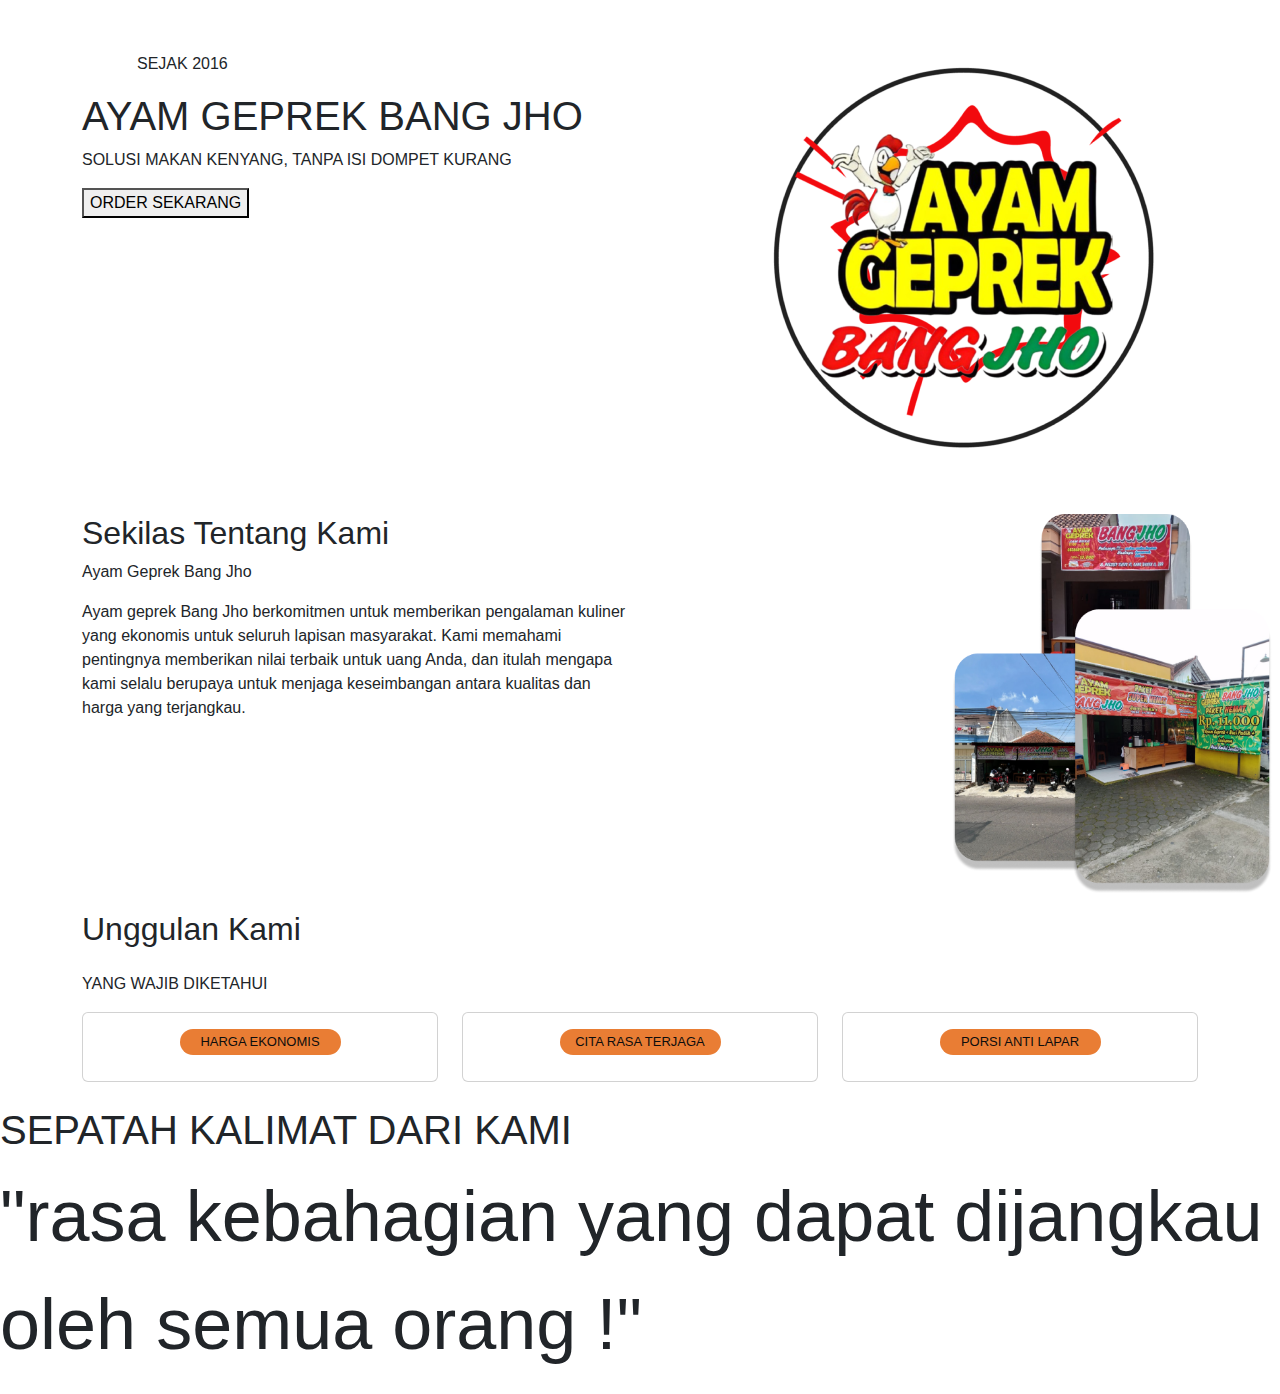
==== index.html @ 4001f9da "update index.html" ====
<!DOCTYPE html>
<html lang="en">

<head>
    <meta charset="UTF-8">
    <meta name="viewport" content="width=device-width, initial-scale=1.0">
    <link rel="stylesheet" href="https://cdn.jsdelivr.net/npm/bootstrap@5.3.3/dist/css/bootstrap.min.css">
    <link rel="stylesheet" href="styles.css">
    <title>Geprek Bang Jho</title>
</head>

<body>
    <nav>

    </nav>
    <section id="beranda">
        <div class="container container-beranda mt-5">
            <div class="row">
                <div id="txt" class="col-md-6 mb-4">
                    <p class="p1-beranda mt-1">SEJAK 2016</p>
                    <h1 class="h1-beranda">AYAM GEPREK BANG JHO</h1>
                    <p class="p2-beranda">SOLUSI MAKAN KENYANG, TANPA ISI DOMPET KURANG</p>
                    <button class="btnB">ORDER SEKARANG</button>
                </div>
                <div id="imgl" class="col-md-6 d-flex justify-content-end align-items-center">
                    <img class="logo-beranda img-fluid" src="assets/Logo.png" alt="logo">
                </div>

            </div>
        </div>
    </section>



    <section id="tentang">
        <div class="container container-tentang mt-5">
            <div class="row">
                <div class="col-md-6">
                    <div class="deskripsiT">
                        <h2 class="h2-tentang">Sekilas Tentang Kami</h2>
                        <p class="p1-tentang">Ayam Geprek Bang Jho</p>
                        <p class="p2-tentang">Ayam geprek Bang Jho berkomitmen untuk memberikan pengalaman kuliner yang
                            ekonomis untuk seluruh lapisan masyarakat.
                            Kami memahami pentingnya memberikan nilai terbaik untuk uang Anda, dan itulah mengapa kami
                            selalu berupaya untuk menjaga keseimbangan antara kualitas
                            dan harga yang terjangkau.
                        </p>
                    </div>
                </div>
                <div class="col-md-6">
                    <img class="img-tentang img-fluid" src="assets/sekilas.png" alt="sekilas foto">
                </div>
            </div>

        </div>
    </section>

    <section id="unggulanKami">
        <div class="container container-unggulan mt-3">
            <h2 class="mb-4 h2-unggulan">Unggulan Kami</h2>
            <p class="p1-unggulan">YANG WAJIB DIKETAHUI</p>
            <div class="card-unggulan1 row">
                <div class="col-md-4 mb-4">
                    <div class="card card-unggulan2">
                        <div class="card-body card-bodyU">
                            <h5 class="card-title card-titleU">HARGA EKONOMIS</h5>
                        </div>
                    </div>
                </div>
                <div class="col-md-4 mb-4">
                    <div class="card card-unggulan2">
                        <div class="card-body card-bodyU">
                            <h5 class="card-title card-titleU">CITA RASA TERJAGA</h5>
                        </div>
                    </div>
                </div>
                <div class="col-md-4 mb-4">
                    <div class="card card-unggulan2">
                        <div class="card-body card-bodyU">
                            <h5 class="card-title card-titleU">PORSI ANTI LAPAR</h5>
                        </div>
                    </div>
                </div>
            </div>
        </div>
    </section>
    <section id="katakata">
        <div class="isi-kata">
            <h1 class="h1-katakata">SEPATAH KALIMAT DARI KAMI</h1>
            <p class="p1-katakata">"rasa kebahagian yang dapat dijangkau oleh semua orang !"</p>
        </div>
    </section>


    <script src="https://code.jquery.com/jquery-3.7.0.min.js"></script>
    <script src="script.js"></script>
</body>

</html>
---- styles.css ----
body {
  font-family: Arial, sans-serif;
  margin: 4;
  padding: 4;
}

.container-outlet1 {
  max-width: 800px;
  margin: 0 auto;
  padding: 20px;
}

.container .grid-container {
  display : grid;
  width: 100%;
  justify-content: center;
  column-gap: 20rem;
  grid-template-columns: repeat(2, minmax(0,1fr));
  margin-left: -8rem;
}


.container .outlet {
  display : grid;
   grid-template-columns: repeat(2, minmax(0, 1fr));
  }

.outlet {
  margin-bottom: 20px;
  border: 1px solid #0c0c0c;
  border-radius: 15px;
  padding: 20px;
  margin-right: 30px; /* Add this line */
  text-align: center;
  width: 500px; /* lebar kartu */
  height: 400px; /* tinggi kartu */
  background-color: aliceblue;
  
}

.outlet-info {
  flex: 1;
}

.h1-outlet{
  text-align: center;
  color: #070707; /* Warna teks judul */
}

.h5-outlet{
  text-align: center;
  color: #f5e9dd; /* Warna teks subtitle */
  margin-bottom: 10px; /* Jarak antara subtitle */
}

.h6-outlet{
  text-align: center;
  color: #070707; /* Warna teks deskripsi */
}

.outlet-info h2 {
  margin-top: 0;
}

.outlet-info p {
  margin-bottom: 10px;
}

.p-outlet{
  color: black;
  text-align: center;
  margin-top: 25px;
}

.img-outlet{
  width: 450px;
  height: 200px;
}


.outlet-info a {
  display: block;
  text-decoration: none;
  color: blue;
}

.outlet-info a:hover {
  text-decoration: underline;
}

.outlet-image {
  flex: 1;
  margin-left: 20px;
}

.outlet-image img {
  width: 100%;
  height: 100%;
}


.container-order1{
  max-width: 800px;
  margin: 0 auto;
  padding: 22px;
  margin-top: 50px;
}

.container .grid-containerorder {
  display: grid;
  width: 100%;
  justify-content: center;
  column-gap: 25rem; /* Mengatur jarak antar card */
  grid-template-columns: repeat(2, minmax(0, 1fr));
  margin-left: 2rem;
}



.container .order {
  display : grid;
   grid-template-columns: repeat(2, minmax(0, 1fr));
  }  
  

.order {
  margin-bottom: 20px;
  border: 1px solid #0c0c0c;
  border-radius: 15px;
  padding: 20px;
  margin-right: 30px; /* Add this line */
  text-align: center;
  width: 300px; /* lebar kartu */
  height: 300px; /* tinggi kartu */
  background-color: #F8C99A;
  
}

.order-info {
  flex: 1;
}

.order-info img{
  margin-bottom: -15px;
}

.img-order{
  width: 250px;
  height: 150px;
  z-index: 10;
  border-radius: 20px;
}

.order-p {
  margin-bottom: 15px;
  color: black;
  text-align: center;
  margin-top: 17px;
}

.order-info a:hover {
  text-decoration: underline;
}

.order-image {
  flex: 1;
  margin-left: 20px;
}

.order-image img {
  width: 100%;
  height: 100%;
}

.h1-order{
  border-radius: 20px;
  text-align: center;
  color: white; /* Warna teks judul */
  background-color: rgba(228, 68, 10, 0.932);
  padding: 10px 13px;
  margin-bottom: 100px; /* Menambahkan jarak bawah */ 
  width: 50%;
  margin-inline: auto;
 
}

.card-title{
  border-radius: 20px;
  text-align: center;
  color: #0e0d0d; /* Warna teks subtitle */
  margin-bottom: 10px; /* Jarak antara subtitle */
  padding: 5px; /* Menambahkan padding */
  background-color:#E97D34; /* Memberikan warna latar belakang */
  position: relative;
  font-size: small;
  width: 50%;
  margin-inline: auto;
  
  
}

.section-outlet{
  background-color: rgba(228, 68, 10, 0.932);
}

.section-order{
  background-color: #F4F0E6;
}
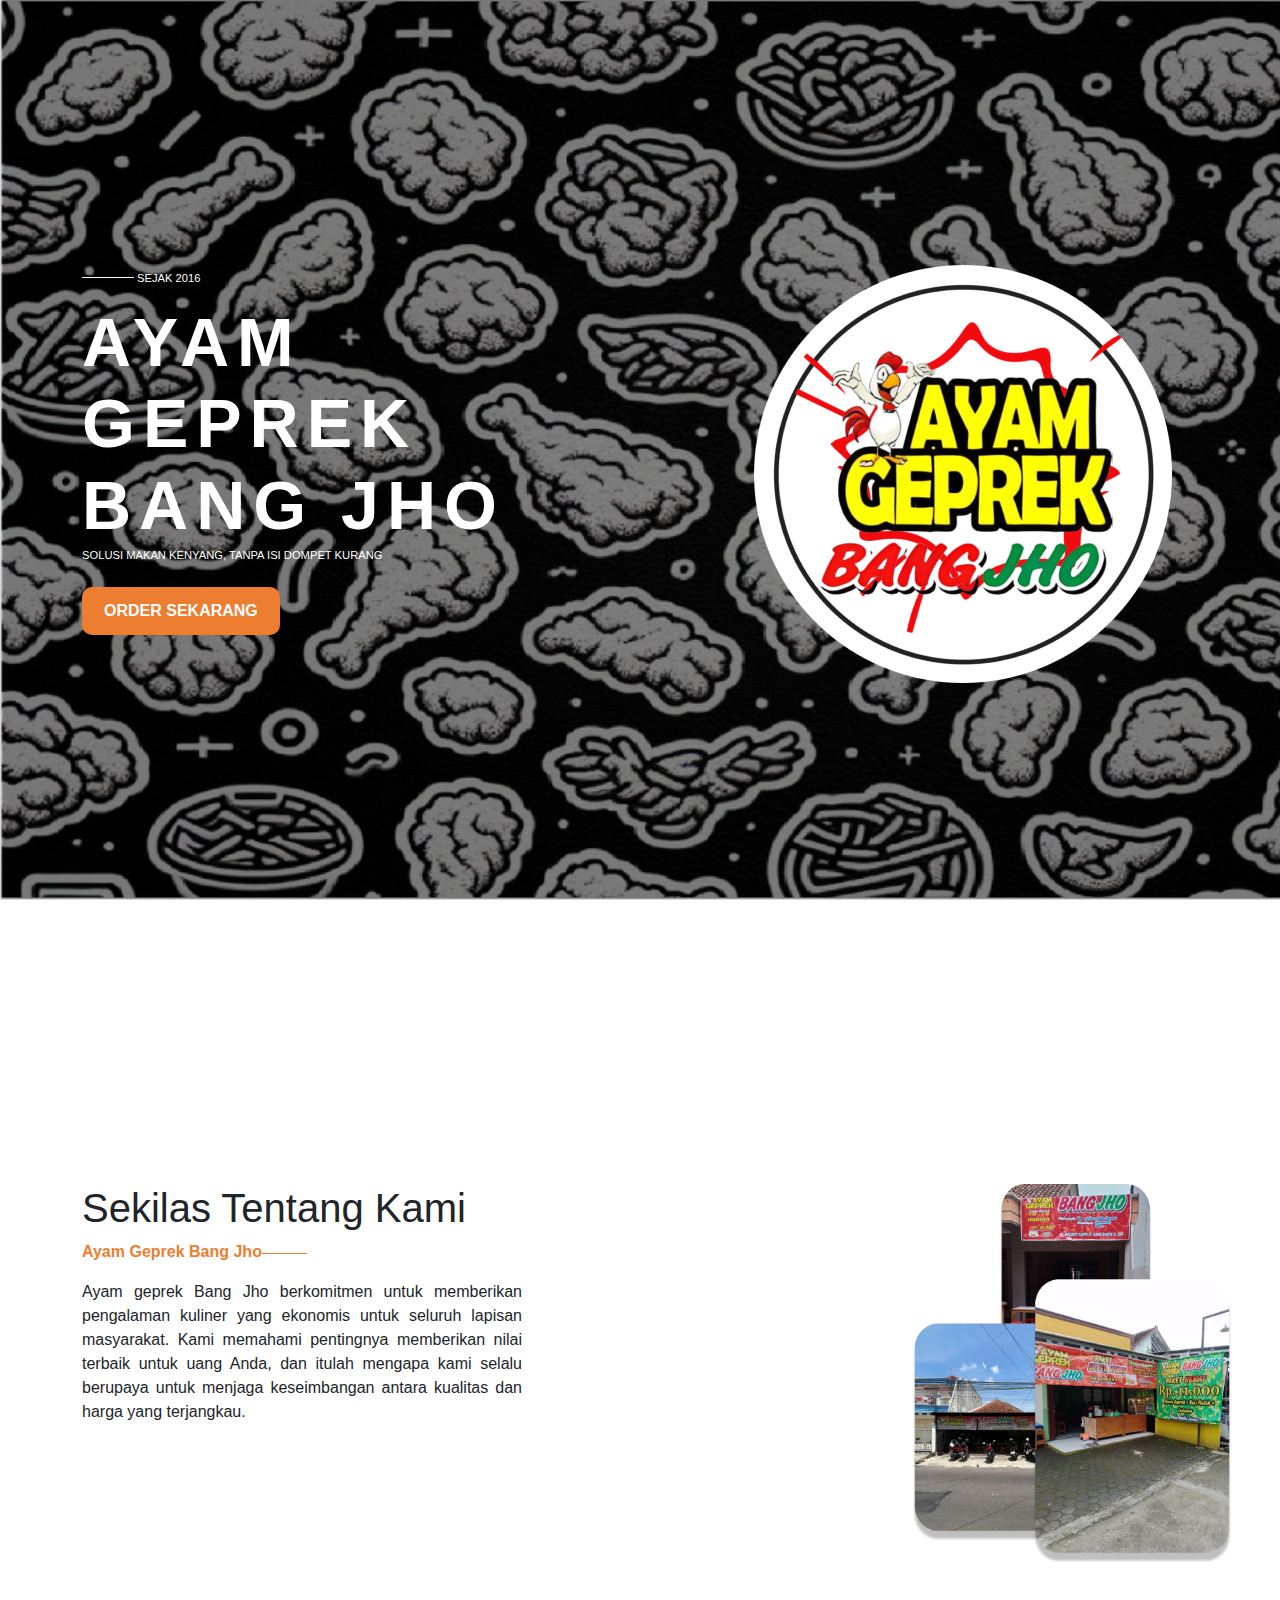
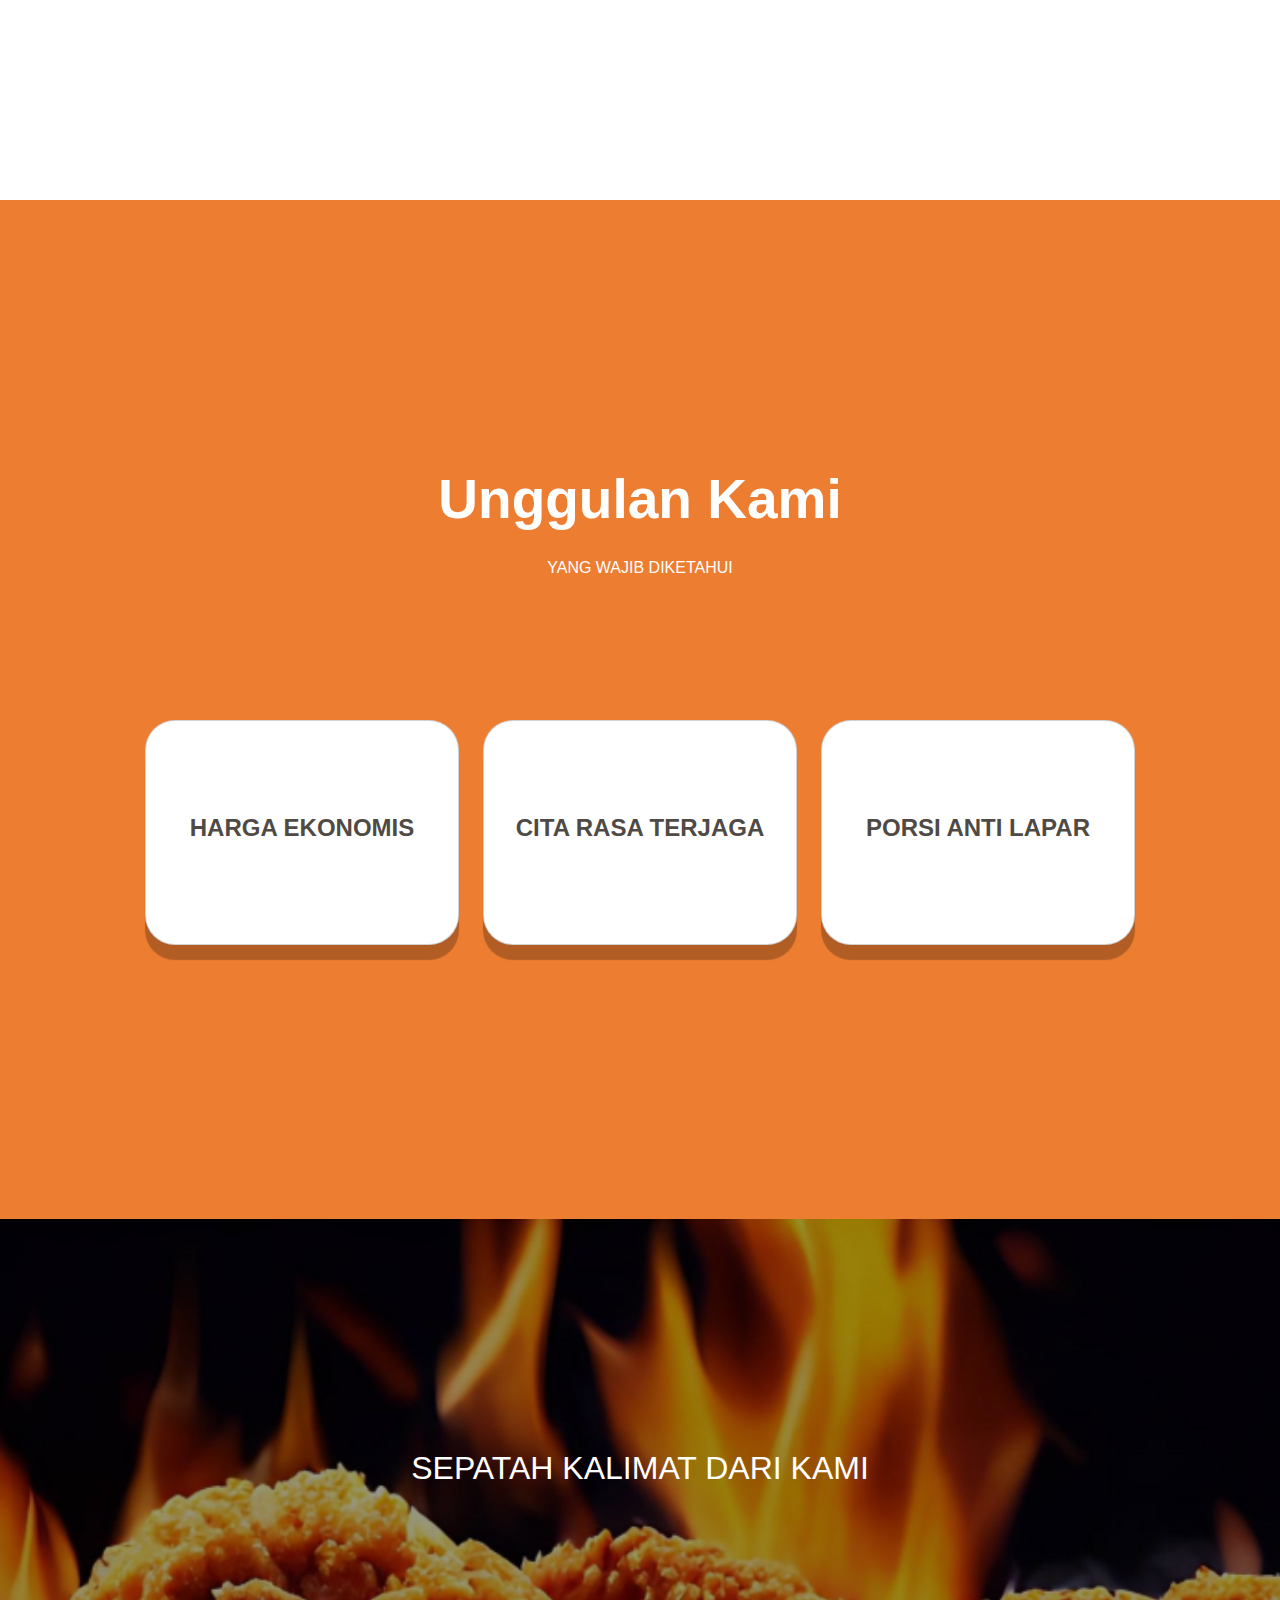
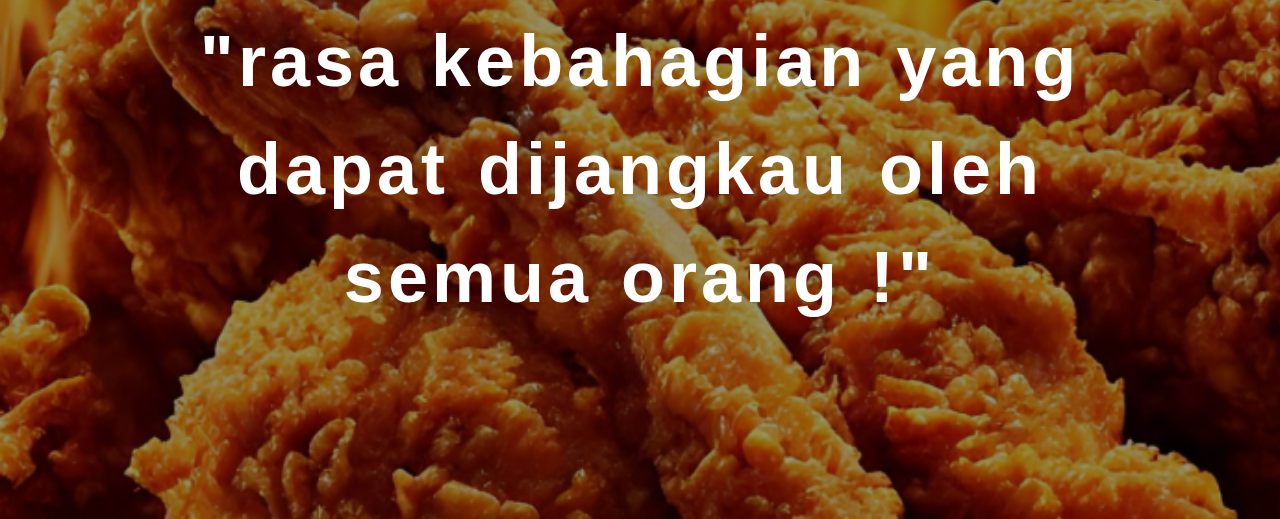
==== commit c961ca1b: "commit" ====
--- a/index.html
+++ b/index.html
@@ -14,7 +14,7 @@
 
     </nav>
     <section id="beranda">
-        <div class="container container-beranda mt-5">
+        <div class="container mt-5">
             <div class="row">
                 <div id="txt" class="col-md-6 mb-4">
                     <p class="p1-beranda mt-1">SEJAK 2016</p>
@@ -33,22 +33,20 @@
 
 
     <section id="tentang">
-        <div class="container container-tentang mt-5">
+        <div class="container mt-5">
             <div class="row">
-                <div class="col-md-6">
-                    <div class="deskripsiT">
-                        <h2 class="h2-tentang">Sekilas Tentang Kami</h2>
-                        <p class="p1-tentang">Ayam Geprek Bang Jho</p>
-                        <p class="p2-tentang">Ayam geprek Bang Jho berkomitmen untuk memberikan pengalaman kuliner yang
-                            ekonomis untuk seluruh lapisan masyarakat.
-                            Kami memahami pentingnya memberikan nilai terbaik untuk uang Anda, dan itulah mengapa kami
-                            selalu berupaya untuk menjaga keseimbangan antara kualitas
-                            dan harga yang terjangkau.
-                        </p>
-                    </div>
+                <div class="col-md-6 deskripsiT">
+                    <h2 class="h2-tentang">Sekilas Tentang Kami</h2>
+                    <p class="p1-tentang">Ayam Geprek Bang Jho</p>
+                    <p class="p2-tentang">Ayam geprek Bang Jho berkomitmen untuk memberikan pengalaman kuliner yang
+                        ekonomis untuk seluruh lapisan masyarakat.
+                        Kami memahami pentingnya memberikan nilai terbaik untuk uang Anda, dan itulah mengapa kami
+                        selalu berupaya untuk menjaga keseimbangan antara kualitas
+                        dan harga yang terjangkau.
+                    </p>
                 </div>
-                <div class="col-md-6">
-                    <img class="img-tentang img-fluid" src="assets/sekilas.png" alt="sekilas foto">
+                <div class="col imgTe">
+                    <img class="img-tentang img-fluid " src="assets/sekilas.png" alt="sekilas foto">
                 </div>
             </div>
 
@@ -87,7 +85,10 @@
     <section id="katakata">
         <div class="isi-kata">
             <h1 class="h1-katakata">SEPATAH KALIMAT DARI KAMI</h1>
-            <p class="p1-katakata">"rasa kebahagian yang dapat dijangkau oleh semua orang !"</p>
+            <blockquote class="blockquote">
+                <p class="mb-0 p1-katakata">"rasa kebahagian yang dapat dijangkau oleh semua orang !"</p>
+            </blockquote>
+
         </div>
     </section>
 
--- a/styles.css
+++ b/styles.css
@@ -1,208 +1,306 @@
-body {
-  font-family: Arial, sans-serif;
-  margin: 4;
-  padding: 4;
-}
-
-.container-outlet1 {
-  max-width: 800px;
-  margin: 0 auto;
-  padding: 20px;
-}
-
-.container .grid-container {
-  display : grid;
-  width: 100%;
-  justify-content: center;
-  column-gap: 20rem;
-  grid-template-columns: repeat(2, minmax(0,1fr));
-  margin-left: -8rem;
-}
-
-
-.container .outlet {
-  display : grid;
-   grid-template-columns: repeat(2, minmax(0, 1fr));
-  }
-
-.outlet {
-  margin-bottom: 20px;
-  border: 1px solid #0c0c0c;
-  border-radius: 15px;
-  padding: 20px;
-  margin-right: 30px; /* Add this line */
-  text-align: center;
-  width: 500px; /* lebar kartu */
-  height: 400px; /* tinggi kartu */
-  background-color: aliceblue;
-  
-}
-
-.outlet-info {
-  flex: 1;
-}
-
-.h1-outlet{
-  text-align: center;
-  color: #070707; /* Warna teks judul */
-}
-
-.h5-outlet{
-  text-align: center;
-  color: #f5e9dd; /* Warna teks subtitle */
-  margin-bottom: 10px; /* Jarak antara subtitle */
-}
-
-.h6-outlet{
-  text-align: center;
-  color: #070707; /* Warna teks deskripsi */
-}
-
-.outlet-info h2 {
-  margin-top: 0;
-}
-
-.outlet-info p {
-  margin-bottom: 10px;
-}
-
-.p-outlet{
-  color: black;
-  text-align: center;
-  margin-top: 25px;
-}
-
-.img-outlet{
-  width: 450px;
-  height: 200px;
-}
-
-
-.outlet-info a {
-  display: block;
-  text-decoration: none;
-  color: blue;
-}
-
-.outlet-info a:hover {
-  text-decoration: underline;
-}
-
-.outlet-image {
-  flex: 1;
-  margin-left: 20px;
-}
-
-.outlet-image img {
-  width: 100%;
-  height: 100%;
-}
-
-
-.container-order1{
-  max-width: 800px;
-  margin: 0 auto;
-  padding: 22px;
-  margin-top: 50px;
-}
-
-.container .grid-containerorder {
-  display: grid;
-  width: 100%;
-  justify-content: center;
-  column-gap: 25rem; /* Mengatur jarak antar card */
-  grid-template-columns: repeat(2, minmax(0, 1fr));
-  margin-left: 2rem;
-}
-
-
-
-.container .order {
-  display : grid;
-   grid-template-columns: repeat(2, minmax(0, 1fr));
-  }  
-  
-
-.order {
-  margin-bottom: 20px;
-  border: 1px solid #0c0c0c;
-  border-radius: 15px;
-  padding: 20px;
-  margin-right: 30px; /* Add this line */
-  text-align: center;
-  width: 300px; /* lebar kartu */
-  height: 300px; /* tinggi kartu */
-  background-color: #F8C99A;
-  
-}
-
-.order-info {
-  flex: 1;
-}
-
-.order-info img{
-  margin-bottom: -15px;
-}
-
-.img-order{
-  width: 250px;
-  height: 150px;
-  z-index: 10;
-  border-radius: 20px;
-}
-
-.order-p {
-  margin-bottom: 15px;
-  color: black;
-  text-align: center;
-  margin-top: 17px;
-}
-
-.order-info a:hover {
-  text-decoration: underline;
-}
-
-.order-image {
-  flex: 1;
-  margin-left: 20px;
-}
-
-.order-image img {
-  width: 100%;
-  height: 100%;
-}
-
-.h1-order{
-  border-radius: 20px;
-  text-align: center;
-  color: white; /* Warna teks judul */
-  background-color: rgba(228, 68, 10, 0.932);
-  padding: 10px 13px;
-  margin-bottom: 100px; /* Menambahkan jarak bawah */ 
-  width: 50%;
-  margin-inline: auto;
- 
-}
-
-.card-title{
-  border-radius: 20px;
-  text-align: center;
-  color: #0e0d0d; /* Warna teks subtitle */
-  margin-bottom: 10px; /* Jarak antara subtitle */
-  padding: 5px; /* Menambahkan padding */
-  background-color:#E97D34; /* Memberikan warna latar belakang */
-  position: relative;
-  font-size: small;
-  width: 50%;
-  margin-inline: auto;
-  
-  
-}
-
-.section-outlet{
-  background-color: rgba(228, 68, 10, 0.932);
-}
-
-.section-order{
-  background-color: #F4F0E6;
+* {
+    font-family: 'Montserrat', sans-serif;
+}
+
+
+#txt {
+    z-index: 2;
+}
+
+#imgl {
+    z-index: 2;
+
+}
+
+#tentang {
+    min-height: 100vh;
+    width: 100%;
+    display: flex;
+    align-items: center;
+    padding: 20px;
+}
+
+#beranda {
+    display: flex;
+    width: 100%;
+    min-height: 100vh;
+    width: auto;
+    align-items: center;
+    position: relative;
+    background-image: url('/assets/bg-food.png');
+    background-repeat: no-repeat;
+    background-size: cover;
+    padding: 0 15px;
+    box-sizing: border-box;
+}
+
+#beranda::after {
+    content: '';
+    background-repeat: no-repeat;
+    position: absolute;
+    top: 0;
+    left: 0;
+    width: 100%;
+    height: 100%;
+    background-color: rgba(0, 0, 0, .15);
+    z-index: 1;
+}
+
+#unggulanKami {
+    min-height: 100vh;
+    display: flex;
+    padding: 30px;
+    width: auto;
+    width: 100%;
+    background-color: #ED7D31;
+    padding: 125px 20px;
+}
+
+#katakata {
+    min-height: 100vh;
+    display: flex;
+    padding: 30px;
+    width: auto;
+    width: 100%;
+    position: relative;
+    background-image: url('/assets/bg-chicken.png');
+    padding: 50px 20px;
+    background-repeat: no-repeat;
+    background-size: cover;
+    box-sizing: border-box;
+    justify-content: center;
+}
+
+#katakata::after {
+    content: '';
+    background-repeat: no-repeat;
+    position: absolute;
+    top: 0;
+    left: 0;
+    width: 100%;
+    height: 100%;
+    background-color: rgba(0, 0, 0, .4);
+    z-index: 1;
+}
+
+/* 
+.container-beranda {
+    max-width: 100%;
+    margin: 0 auto;
+    padding: 5px;
+} */
+
+/* .container-tentang {
+    max-width: 100%;
+    margin: 0 auto;
+    padding: 5px;
+} */
+
+.container-unggulan {
+    max-width: 100%;
+    margin: 0 auto;
+    padding: 125px;
+}
+
+
+.p1-beranda {
+    color: #ffffff;
+    margin-bottom: 15px;
+    font-size: 0.7rem;
+    padding-left: 55px;
+    position: relative;
+    display: inline-block;
+}
+
+.p1-beranda.before::before {
+    content: "";
+    position: absolute;
+    top: 40%;
+    left: 0px;
+    width: 52px;
+    height: 0.5px;
+    background-color: white;
+}
+
+.p1-beranda.after::after {
+    content: '';
+    position: absolute;
+    bottom: -2px;
+    left: 0;
+    width: 100%;
+    height: 1px;
+    background-color: white;
+}
+
+.p2-beranda {
+    color: #ffffff;
+    margin-top: auto;
+    font-size: 0.7rem;
+}
+
+.h1-beranda {
+    color: #ffffff;
+    max-width: 700px;
+    margin: 0;
+    font-size: 68px;
+    font-weight: 750;
+    letter-spacing: 8px;
+}
+
+
+.logo-beranda {
+    max-width: 100%;
+    height: auto;
+    background-repeat: no-repeat;
+
+}
+
+@media (max-width: 768px) {
+
+
+    .container {
+        padding: 0;
+
+    }
+
+    .col-md-6 {
+        text-align: center;
+
+    }
+
+    .col-md-6.d-flex.justify-content-end.align-items-center {
+        justify-content: center !important;
+
+        margin-top: 20px;
+
+    }
+}
+
+.btnB {
+    font-weight: 600;
+    margin-top: 8px;
+    padding: 10px 20px;
+    z-index: 2;
+    background-color: #ED7D31;
+    color: #ffffff;
+    border-radius: 10px;
+    border-color: #ffffff00;
+}
+
+.deskripsiT {
+    max-width: auto;
+    margin-bottom: 30px;
+}
+
+.h2-tentang {
+    font-weight: 500;
+    font-size: 2.5rem;
+}
+
+.p1-tentang {
+    color: #ED7D31;
+    position: relative;
+    display: inline-block;
+    font-weight: 550;
+}
+
+.p1-tentang::after {
+    content: '';
+    position: absolute;
+    /* Mengatur panjang garis horizontal */
+    height: 1.5px;
+    background-color: #ED7D31;
+}
+
+@media (max-width: 767px) {
+    .p1-tentang::after {
+        bottom: 0;
+        right: 0;
+        width: 100%;
+    }
+}
+
+@media (min-width: 768px) {
+    .p1-tentang::after {
+        bottom: 10px;
+        right: 25;
+        width: 25%;
+    }
+}
+
+.p2-tentang {
+    font-weight: 520;
+    text-align: justify;
+    max-width: 440px;
+    margin-bottom: 0;
+}
+
+.imgTe {
+    text-align: center;
+}
+
+.img-tentang {
+    width: auto;
+    height: 380px;
+    background-repeat: no-repeat;
+}
+
+
+.h2-unggulan {
+    color: #ffffff;
+    text-align: center;
+    justify-content: center;
+    font-weight: bolder;
+    font-size: 55px;
+    margin: 0;
+}
+
+.p1-unggulan {
+    color: #ffffff;
+    text-align: center;
+}
+
+.card-unggulan1 {
+    margin-top: 140px;
+}
+
+.card-unggulan2 {
+    min-height: 25vh;
+    max-width: 550px;
+    border-radius: 30px;
+    box-shadow: 0 15px 1px rgba(0, 0, 0, 0.25);
+}
+
+.card-bodyU {
+    display: flex;
+    text-align: center;
+    align-items: center;
+    justify-content: center;
+}
+
+.card-titleU {
+    color: #4F4A45;
+    font-weight: bold;
+    font-size: 24px;
+}
+
+.isi-kata {
+    z-index: 2;
+    text-align: center;
+    color: #ffffff;
+    margin-top: 180px;
+}
+
+.h1-katakata {
+    font-weight: normal;
+    font-size: 32px;
+}
+
+.p1-katakata {
+    font-weight: bold;
+    word-spacing: 5px;
+    letter-spacing: 4px;
+    margin-top: 120px;
+    font-size: 72px;
+    max-width: 980px;
 }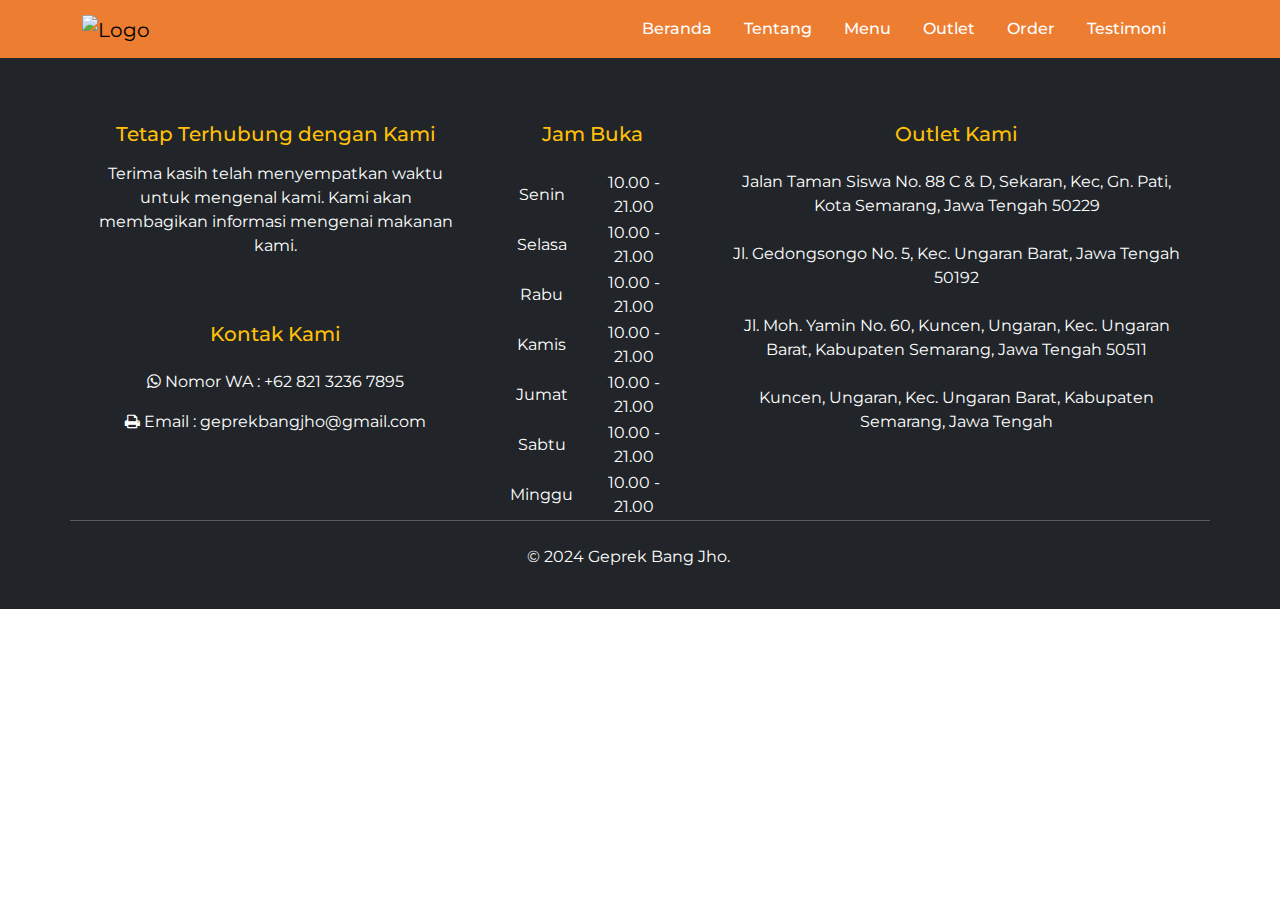
==== commit 5dce1e71: "Navbar & Footer" ====
--- a/index.html
+++ b/index.html
@@ -2,99 +2,173 @@
 <html lang="en">
 
 <head>
-    <meta charset="UTF-8">
-    <meta name="viewport" content="width=device-width, initial-scale=1.0">
-    <link rel="stylesheet" href="https://cdn.jsdelivr.net/npm/bootstrap@5.3.3/dist/css/bootstrap.min.css">
-    <link rel="stylesheet" href="styles.css">
-    <title>Geprek Bang Jho</title>
+  <meta charset="UTF-8" />
+  <meta name="viewport" content="width=device-width, initial-scale=1.0" />
+  <title>Geprek Bang Jho</title>
+  <link rel="preconnect" href="https://fonts.googleapis.com" />
+  <link rel="preconnect" href="https://fonts.gstatic.com" crossorigin />
+  <link href="https://fonts.googleapis.com/css2?family=Montserrat:ital,wght@0,100..900;1,100..900&display=swap"
+    rel="stylesheet" />
+    <link rel="stylesheet" href="https://cdnjs.cloudflare.com/ajax/libs/font-awesome/4.7.0/css/font-awesome.min.css">
+    <link href="https://cdn.jsdelivr.net/npm/bootstrap@5.3.3/dist/css/bootstrap.min.css" rel="stylesheet"
+    integrity="sha384-QWTKZyjpPEjISv5WaRU9OFeRpok6YctnYmDr5pNlyT2bRjXh0JMhjY6hW+ALEwIH" crossorigin="anonymous" />
+  <link rel="stylesheet" href="style.css" />
 </head>
 
-<body>
-    <nav>
+<body class="vh-100 overflow-hidden">
 
-    </nav>
-    <section id="beranda">
-        <div class="container mt-5">
-            <div class="row">
-                <div id="txt" class="col-md-6 mb-4">
-                    <p class="p1-beranda mt-1">SEJAK 2016</p>
-                    <h1 class="h1-beranda">AYAM GEPREK BANG JHO</h1>
-                    <p class="p2-beranda">SOLUSI MAKAN KENYANG, TANPA ISI DOMPET KURANG</p>
-                    <button class="btnB">ORDER SEKARANG</button>
-                </div>
-                <div id="imgl" class="col-md-6 d-flex justify-content-end align-items-center">
-                    <img class="logo-beranda img-fluid" src="assets/Logo.png" alt="logo">
-                </div>
+  <!-- Navbar Start-->
+  <nav class="navbar navbar-expand-lg bg-body-navbar">
+    <div class="container">
+      <!--Logo-->
+      <a class="navbar-brand" href="#">
+        <img src="logoGeprek.png" alt="Logo" width="auto" height="50" />
+      </a>
 
-            </div>
+      <!--Toggle-->
+      <button class="navbar-toggler" type="button" data-bs-toggle="offcanvas" data-bs-target="#offcanvasNavbar"
+        aria-controls="offcanvasNavbar" aria-label="Toggle navigation">
+        <span class="navbar-toggler-icon"></span>
+      </button>
+
+      <!--Sidebar-->
+      <div class="sidebar offcanvas offcanvas-end" tabindex="-1" id="offcanvasNavbar"
+        aria-labelledby="offcanvasNavbarLabel">
+        <!--Sidebar Header-->
+        <div class="offcanvas-header text-white border-bottom">
+          <h5 class="offcanvas-title" id="offcanvasNavbarLabel">Geprek Bang Jho</h5>
+          <button type="button" class="btn-close btn-close-white" data-bs-dismiss="offcanvas"
+            aria-label="Close"></button>
         </div>
-    </section>
+        <!--Sidebar Body-->
+        <div class="offcanvas-body">
+          <ul class="navbar-nav justify-content-end flex-grow-1 pe-3">
+            <li class="nav-item mx-2">
+              <a class="nav-link" href="#">Beranda</a>
+            </li>
+            <li class="nav-item mx-2">
+              <a class="nav-link" href="#">Tentang</a>
+            </li>
+            <li class="nav-item mx-2">
+              <a class="nav-link" href="#">Menu</a>
+            </li>
+            <li class="nav-item mx-2">
+              <a class="nav-link" href="#">Outlet</a>
+            </li>
+            <li class="nav-item mx-2">
+              <a class="nav-link" href="#">Order</a>
+            </li>
+            <li class="nav-item mx-2">
+              <a class="nav-link" href="#">Testimoni</a>
+            </li>
+          </ul>
+        </div>
+      </div>
+    </div>
+  </nav>
+<!-- Navbar End-->
 
 
 
-    <section id="tentang">
-        <div class="container mt-5">
-            <div class="row">
-                <div class="col-md-6 deskripsiT">
-                    <h2 class="h2-tentang">Sekilas Tentang Kami</h2>
-                    <p class="p1-tentang">Ayam Geprek Bang Jho</p>
-                    <p class="p2-tentang">Ayam geprek Bang Jho berkomitmen untuk memberikan pengalaman kuliner yang
-                        ekonomis untuk seluruh lapisan masyarakat.
-                        Kami memahami pentingnya memberikan nilai terbaik untuk uang Anda, dan itulah mengapa kami
-                        selalu berupaya untuk menjaga keseimbangan antara kualitas
-                        dan harga yang terjangkau.
-                    </p>
-                </div>
-                <div class="col imgTe">
-                    <img class="img-tentang img-fluid " src="assets/sekilas.png" alt="sekilas foto">
-                </div>
-            </div>
+<!-- Footer Start-->
+<footer class="bg-dark text-white pt-5 pb-4">
 
+  <div class="container text-center text-md-left">
+
+    <div class="row text-center text-md-left">
+      <!--Tetap Tehubung Dengan Kami & Kontak Kami-->
+        <div class="col-md-3 col-lg-3 col-xl-4 mx-auto mt-3">
+          <h5 class="mb-3 font-weight-bold text-warning" >Tetap Terhubung dengan Kami</h5>
+          <p>Terima kasih telah menyempatkan waktu untuk mengenal kami. Kami akan membagikan informasi mengenai makanan kami.</p>
+          <br><br>
+          <h5 class="mb-4 font-weight-bold text-warning" >Kontak Kami</h5>
+          <p><i class="fa fa-whatsapp"></i> Nomor WA : +62 821 3236 7895</p>
+          <p><i class="fa fa-print"></i> Email : geprekbangjho@gmail.com</p>
         </div>
-    </section>
 
-    <section id="unggulanKami">
-        <div class="container container-unggulan mt-3">
-            <h2 class="mb-4 h2-unggulan">Unggulan Kami</h2>
-            <p class="p1-unggulan">YANG WAJIB DIKETAHUI</p>
-            <div class="card-unggulan1 row">
-                <div class="col-md-4 mb-4">
-                    <div class="card card-unggulan2">
-                        <div class="card-body card-bodyU">
-                            <h5 class="card-title card-titleU">HARGA EKONOMIS</h5>
-                        </div>
-                    </div>
-                </div>
-                <div class="col-md-4 mb-4">
-                    <div class="card card-unggulan2">
-                        <div class="card-body card-bodyU">
-                            <h5 class="card-title card-titleU">CITA RASA TERJAGA</h5>
-                        </div>
-                    </div>
-                </div>
-                <div class="col-md-4 mb-4">
-                    <div class="card card-unggulan2">
-                        <div class="card-body card-bodyU">
-                            <h5 class="card-title card-titleU">PORSI ANTI LAPAR</h5>
-                        </div>
-                    </div>
-                </div>
-            </div>
+      <!--Jam Buka-->
+        <div class="col-md-3 col-lg-3 col-xl-2 mx-auto mt-3">
+          <h5 class="mb-4 font-weight-bold text-warning">Jam Buka</h5>
+          <table>
+            <tr>
+              <td>Senin</td>
+              <td style="padding-left: 20px;">10.00 - 21.00</td>
+            </tr>
+            <tr>
+              <td>Selasa</td>
+              <td style="padding-left: 20px;">10.00 - 21.00</td>
+            </tr>
+            <tr>
+              <td>Rabu</td>
+              <td style="padding-left: 20px;">10.00 - 21.00</td>
+            </tr>
+            <tr>
+              <td>Kamis</td>
+              <td style="padding-left: 20px;">10.00 - 21.00</td>
+            </tr>
+            <tr>
+              <td>Jumat</td>
+              <td style="padding-left: 20px;">10.00 - 21.00</td>
+            </tr>
+            <tr>
+              <td>Sabtu</td>
+              <td style="padding-left: 20px;">10.00 - 21.00</td>
+            </tr>
+            <tr>
+              <td>Minggu</td>
+              <td style="padding-left: 20px;">10.00 - 21.00</td>
+            </tr>
+          </table>
         </div>
-    </section>
-    <section id="katakata">
-        <div class="isi-kata">
-            <h1 class="h1-katakata">SEPATAH KALIMAT DARI KAMI</h1>
-            <blockquote class="blockquote">
-                <p class="mb-0 p1-katakata">"rasa kebahagian yang dapat dijangkau oleh semua orang !"</p>
-            </blockquote>
 
+        <!--Outlet Kami-->
+        <div class="col-md-5 col-lg-5 col-xl-5 mx-auto mt-3">
+          <h5 class="mb-4 font-weight-bold text-warning" >Outlet Kami</h5>
+          <tr>
+            <td>Jalan Taman Siswa No. 88 C & D, Sekaran, Kec, Gn. Pati, Kota Semarang, Jawa Tengah 50229
+            </td>
+          </tr>
+          <br><br>
+          <tr>
+            <td>Jl. Gedongsongo No. 5, Kec. Ungaran Barat, Jawa Tengah 50192
+            </td>
+          </tr>
+          <br><br>
+          <tr>
+            <td>Jl. Moh. Yamin No. 60, Kuncen, Ungaran, Kec. Ungaran Barat, Kabupaten Semarang, Jawa Tengah 50511
+            </td>
+          </tr>
+          <br><br>
+          <tr>
+            <td>Kuncen, Ungaran, Kec. Ungaran Barat, Kabupaten Semarang, Jawa Tengah
+            </td>
+          </tr>
         </div>
-    </section>
+<hr class="mb-4">
+<div class="row align-items-center">
+<div>
+  <p>&copy; 2024 Geprek Bang Jho.</p>
+
+</div>
+</div>
+
+    </div>
+
+  </div>
+  
+</footer>
 
 
-    <script src="https://code.jquery.com/jquery-3.7.0.min.js"></script>
-    <script src="script.js"></script>
+
+
+
+<!-- Footer End-->
+  <script src="https://cdn.jsdelivr.net/npm/@popperjs/core@2.11.8/dist/umd/popper.min.js"
+    integrity="sha384-I7E8VVD/ismYTF4hNIPjVp/Zjvgyol6VFvRkX/vR+Vc4jQkC+hVqc2pM8ODewa9r"
+    crossorigin="anonymous"></script>
+  <script src="https://cdn.jsdelivr.net/npm/bootstrap@5.3.3/dist/js/bootstrap.min.js"
+    integrity="sha384-0pUGZvbkm6XF6gxjEnlmuGrJXVbNuzT9qBBavbLwCsOGabYfZo0T0to5eqruptLy"
+    crossorigin="anonymous"></script>
 </body>
 
 </html>--- a/style.css
+++ b/style.css
@@ -0,0 +1,37 @@
+body {
+    font-family: "Montserrat";
+
+}
+
+/*--Navbar Start--*/
+.bg-body-navbar {
+    background-color: #ED7D31;
+}
+
+.navbar-nav .nav-link {
+    color: white;
+    font-weight: 500;
+}
+
+.navbar-nav .nav-link:hover {
+    color: #754220; 
+}
+
+.navbar-toggler {
+    color: white;
+}
+
+@media(max-width: 991px) {
+    .sidebar {
+        background-color: rgba(237, 125, 49, 0.9);
+        backdrop-filter: blur(100px);
+    }
+}
+/*--Navbar END--*/
+
+
+/*--Footer Start--*/
+
+
+
+/*--Footer END--*/
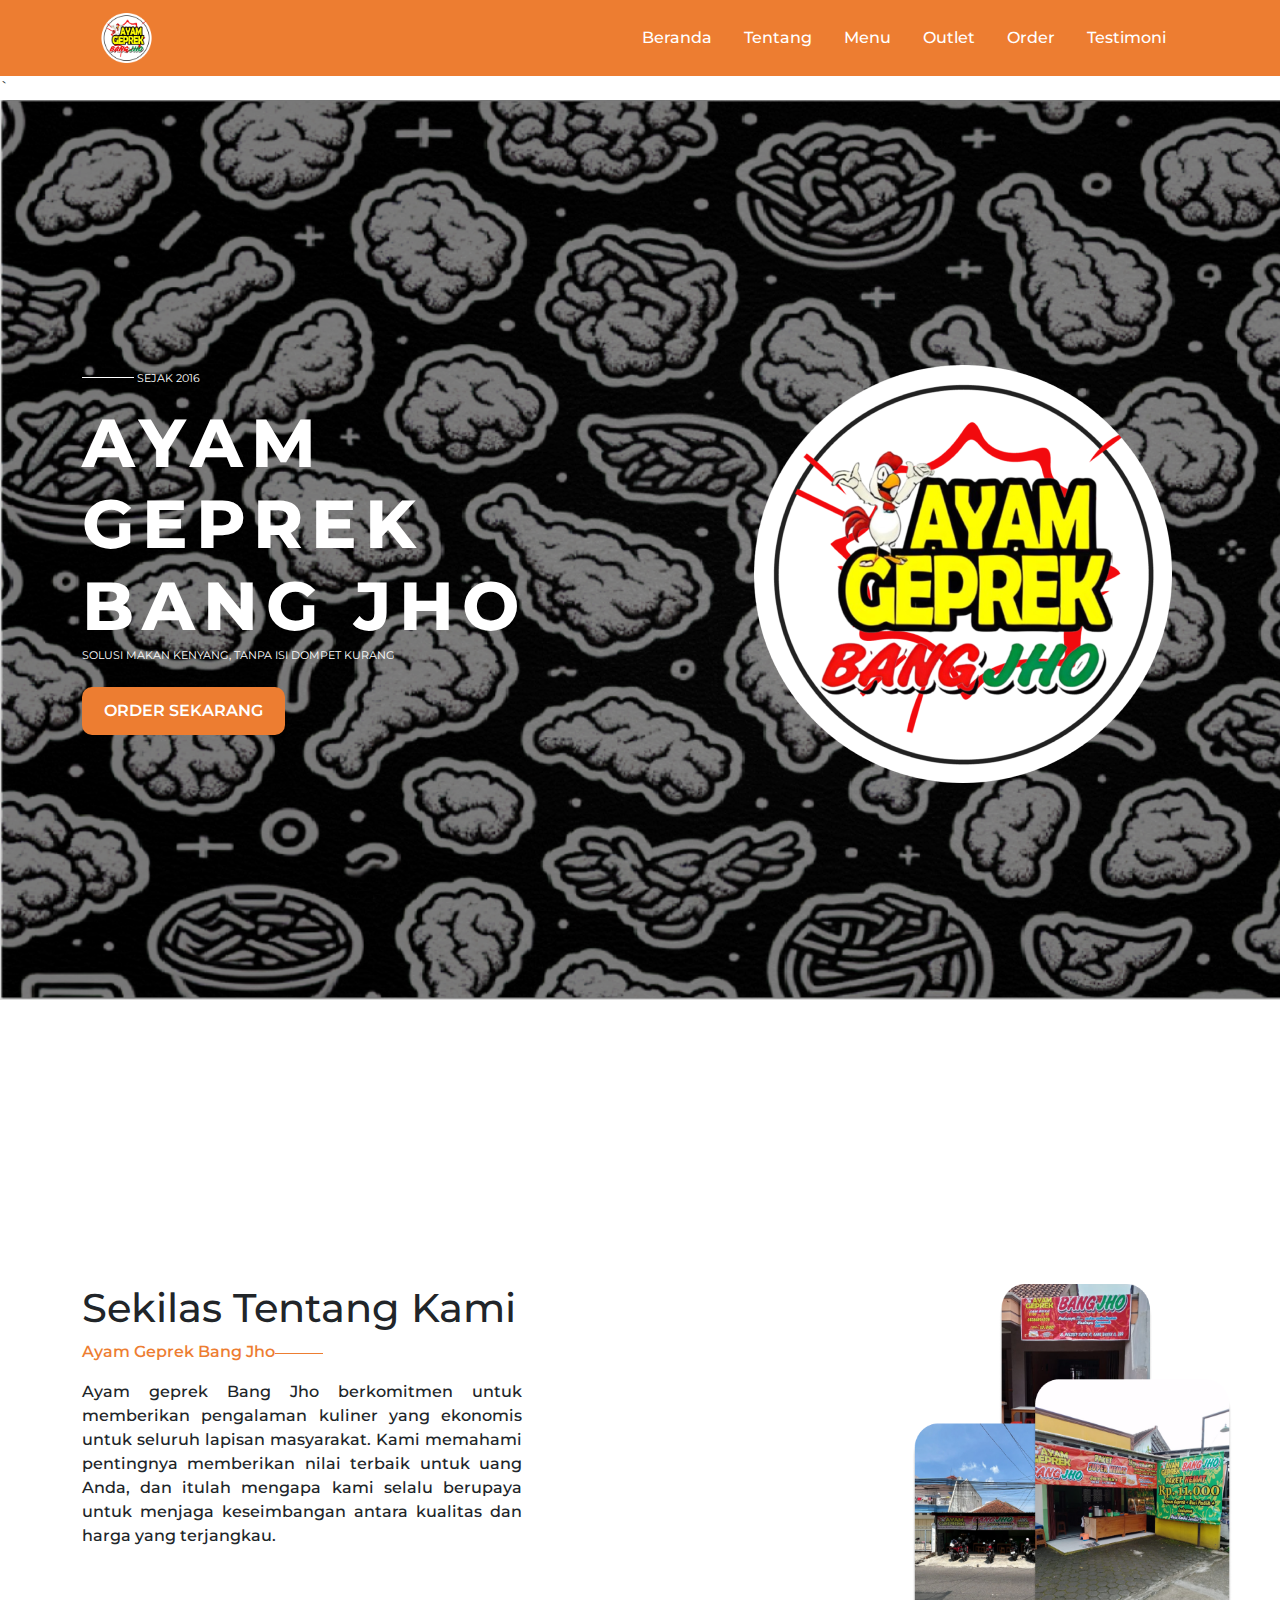
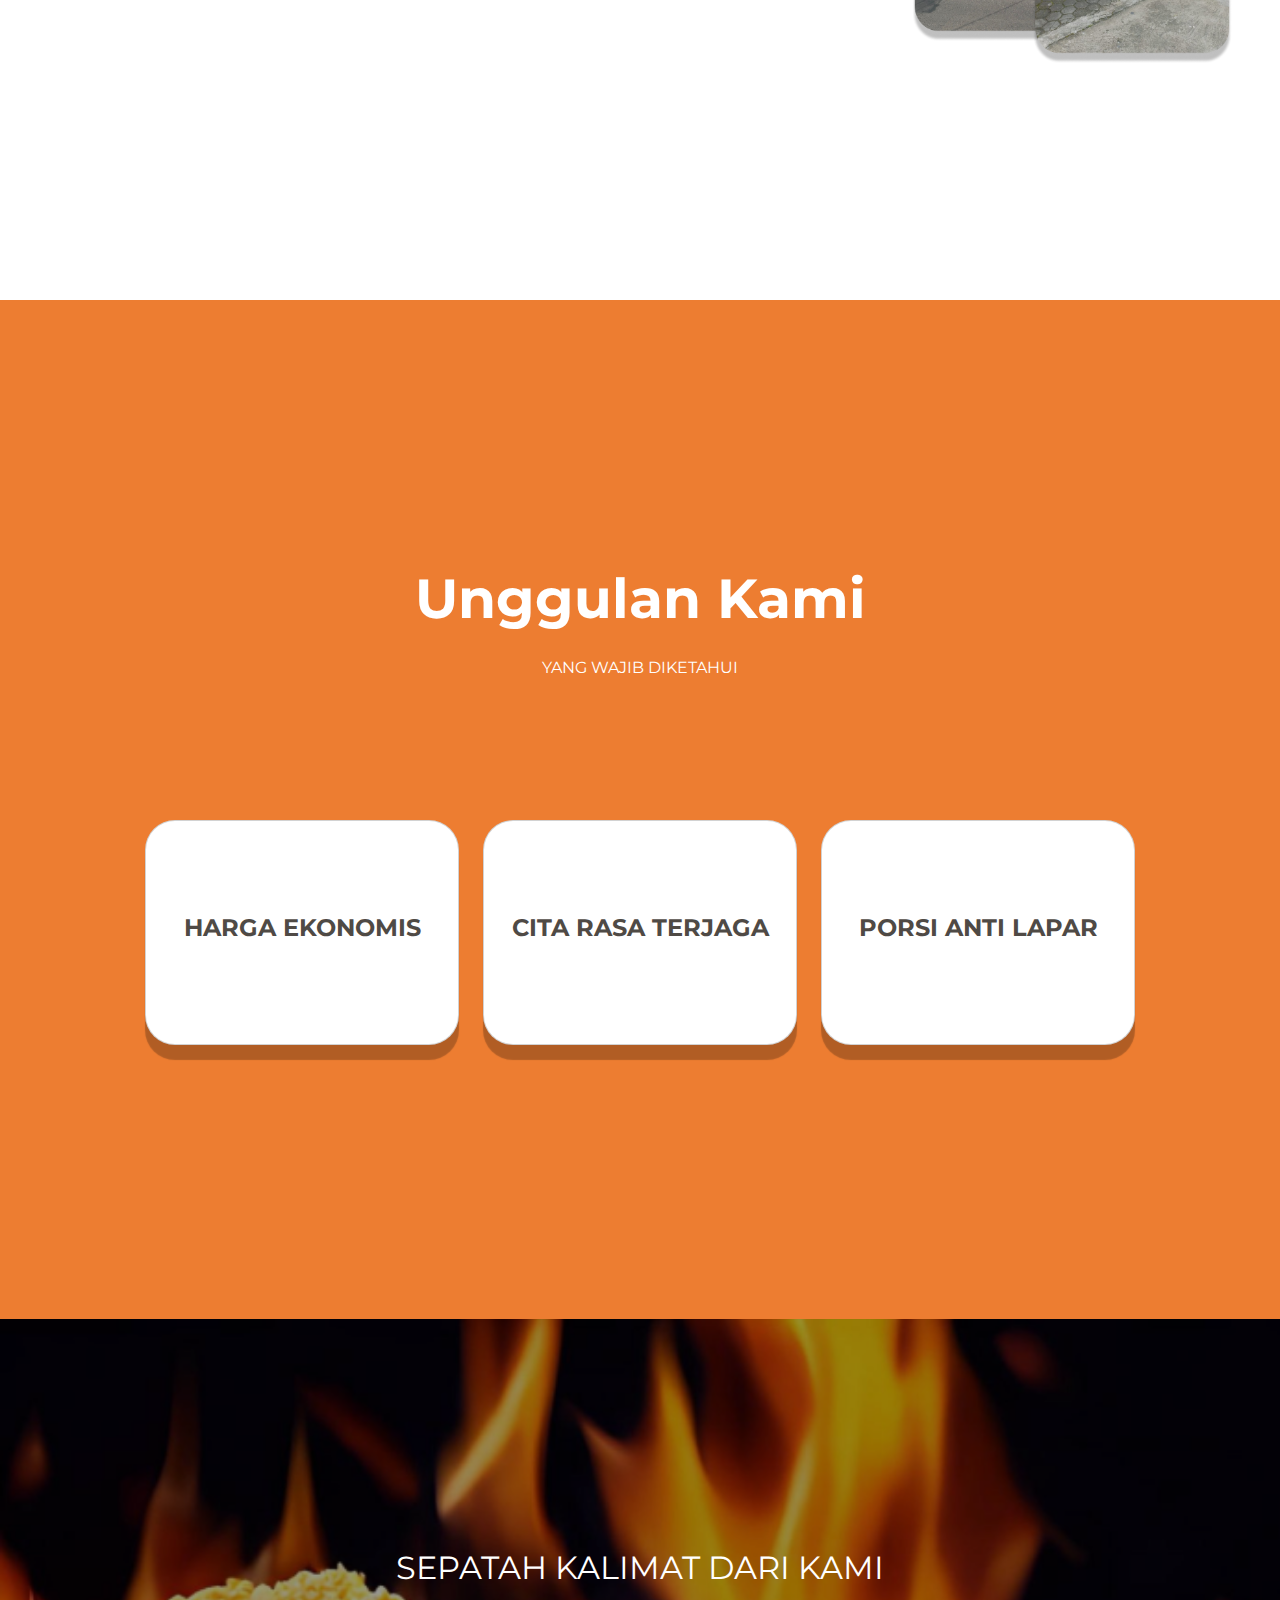
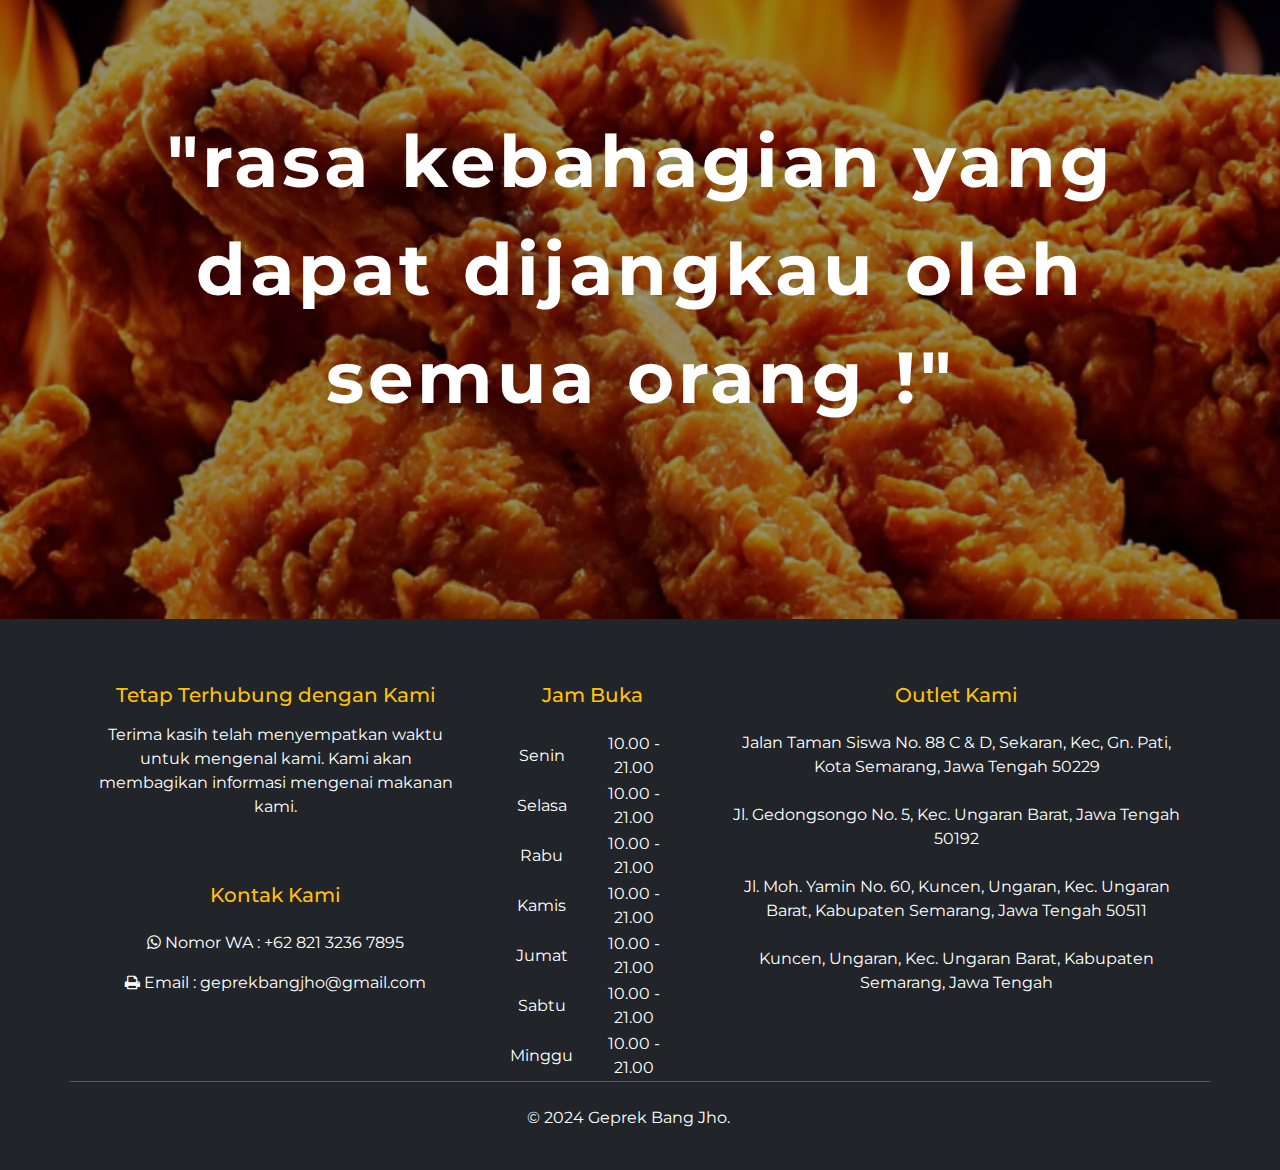
==== commit 5aa37eee: "Merge branch 'main' into beranda&tentang" ====
--- a/index.html
+++ b/index.html
@@ -2,173 +2,251 @@
 <html lang="en">
 
 <head>
-  <meta charset="UTF-8" />
-  <meta name="viewport" content="width=device-width, initial-scale=1.0" />
-  <title>Geprek Bang Jho</title>
-  <link rel="preconnect" href="https://fonts.googleapis.com" />
-  <link rel="preconnect" href="https://fonts.gstatic.com" crossorigin />
-  <link href="https://fonts.googleapis.com/css2?family=Montserrat:ital,wght@0,100..900;1,100..900&display=swap"
-    rel="stylesheet" />
+    <meta charset="UTF-8">
+    <meta name="viewport" content="width=device-width, initial-scale=1.0">
+    <link rel="stylesheet" href="https://cdn.jsdelivr.net/npm/bootstrap@5.3.3/dist/css/bootstrap.min.css">
+    <link rel="preconnect" href="https://fonts.googleapis.com" />
+    <link rel="preconnect" href="https://fonts.gstatic.com" crossorigin />
+    <link href="https://fonts.googleapis.com/css2?family=Montserrat:ital,wght@0,100..900;1,100..900&display=swap"
+        rel="stylesheet" />
     <link rel="stylesheet" href="https://cdnjs.cloudflare.com/ajax/libs/font-awesome/4.7.0/css/font-awesome.min.css">
     <link href="https://cdn.jsdelivr.net/npm/bootstrap@5.3.3/dist/css/bootstrap.min.css" rel="stylesheet"
-    integrity="sha384-QWTKZyjpPEjISv5WaRU9OFeRpok6YctnYmDr5pNlyT2bRjXh0JMhjY6hW+ALEwIH" crossorigin="anonymous" />
-  <link rel="stylesheet" href="style.css" />
+        integrity="sha384-QWTKZyjpPEjISv5WaRU9OFeRpok6YctnYmDr5pNlyT2bRjXh0JMhjY6hW+ALEwIH" crossorigin="anonymous" />
+    <link rel="stylesheet" href="style.css" />
+    <link rel="stylesheet" href="styles.css">
+    <title>Geprek Bang Jho</title>
 </head>
 
-<body class="vh-100 overflow-hidden">
-
-  <!-- Navbar Start-->
-  <nav class="navbar navbar-expand-lg bg-body-navbar">
-    <div class="container">
-      <!--Logo-->
-      <a class="navbar-brand" href="#">
-        <img src="logoGeprek.png" alt="Logo" width="auto" height="50" />
-      </a>
-
-      <!--Toggle-->
-      <button class="navbar-toggler" type="button" data-bs-toggle="offcanvas" data-bs-target="#offcanvasNavbar"
-        aria-controls="offcanvasNavbar" aria-label="Toggle navigation">
-        <span class="navbar-toggler-icon"></span>
-      </button>
-
-      <!--Sidebar-->
-      <div class="sidebar offcanvas offcanvas-end" tabindex="-1" id="offcanvasNavbar"
-        aria-labelledby="offcanvasNavbarLabel">
-        <!--Sidebar Header-->
-        <div class="offcanvas-header text-white border-bottom">
-          <h5 class="offcanvas-title" id="offcanvasNavbarLabel">Geprek Bang Jho</h5>
-          <button type="button" class="btn-close btn-close-white" data-bs-dismiss="offcanvas"
-            aria-label="Close"></button>
-        </div>
-        <!--Sidebar Body-->
-        <div class="offcanvas-body">
-          <ul class="navbar-nav justify-content-end flex-grow-1 pe-3">
-            <li class="nav-item mx-2">
-              <a class="nav-link" href="#">Beranda</a>
-            </li>
-            <li class="nav-item mx-2">
-              <a class="nav-link" href="#">Tentang</a>
-            </li>
-            <li class="nav-item mx-2">
-              <a class="nav-link" href="#">Menu</a>
-            </li>
-            <li class="nav-item mx-2">
-              <a class="nav-link" href="#">Outlet</a>
-            </li>
-            <li class="nav-item mx-2">
-              <a class="nav-link" href="#">Order</a>
-            </li>
-            <li class="nav-item mx-2">
-              <a class="nav-link" href="#">Testimoni</a>
-            </li>
-          </ul>
-        </div>
-      </div>
-    </div>
-  </nav>
-<!-- Navbar End-->
-
-
-
-<!-- Footer Start-->
-<footer class="bg-dark text-white pt-5 pb-4">
-
-  <div class="container text-center text-md-left">
-
-    <div class="row text-center text-md-left">
-      <!--Tetap Tehubung Dengan Kami & Kontak Kami-->
-        <div class="col-md-3 col-lg-3 col-xl-4 mx-auto mt-3">
-          <h5 class="mb-3 font-weight-bold text-warning" >Tetap Terhubung dengan Kami</h5>
-          <p>Terima kasih telah menyempatkan waktu untuk mengenal kami. Kami akan membagikan informasi mengenai makanan kami.</p>
-          <br><br>
-          <h5 class="mb-4 font-weight-bold text-warning" >Kontak Kami</h5>
-          <p><i class="fa fa-whatsapp"></i> Nomor WA : +62 821 3236 7895</p>
-          <p><i class="fa fa-print"></i> Email : geprekbangjho@gmail.com</p>
-        </div>
-
-      <!--Jam Buka-->
-        <div class="col-md-3 col-lg-3 col-xl-2 mx-auto mt-3">
-          <h5 class="mb-4 font-weight-bold text-warning">Jam Buka</h5>
-          <table>
-            <tr>
-              <td>Senin</td>
-              <td style="padding-left: 20px;">10.00 - 21.00</td>
-            </tr>
-            <tr>
-              <td>Selasa</td>
-              <td style="padding-left: 20px;">10.00 - 21.00</td>
-            </tr>
-            <tr>
-              <td>Rabu</td>
-              <td style="padding-left: 20px;">10.00 - 21.00</td>
-            </tr>
-            <tr>
-              <td>Kamis</td>
-              <td style="padding-left: 20px;">10.00 - 21.00</td>
-            </tr>
-            <tr>
-              <td>Jumat</td>
-              <td style="padding-left: 20px;">10.00 - 21.00</td>
-            </tr>
-            <tr>
-              <td>Sabtu</td>
-              <td style="padding-left: 20px;">10.00 - 21.00</td>
-            </tr>
-            <tr>
-              <td>Minggu</td>
-              <td style="padding-left: 20px;">10.00 - 21.00</td>
-            </tr>
-          </table>
-        </div>
-
-        <!--Outlet Kami-->
-        <div class="col-md-5 col-lg-5 col-xl-5 mx-auto mt-3">
-          <h5 class="mb-4 font-weight-bold text-warning" >Outlet Kami</h5>
-          <tr>
-            <td>Jalan Taman Siswa No. 88 C & D, Sekaran, Kec, Gn. Pati, Kota Semarang, Jawa Tengah 50229
-            </td>
-          </tr>
-          <br><br>
-          <tr>
-            <td>Jl. Gedongsongo No. 5, Kec. Ungaran Barat, Jawa Tengah 50192
-            </td>
-          </tr>
-          <br><br>
-          <tr>
-            <td>Jl. Moh. Yamin No. 60, Kuncen, Ungaran, Kec. Ungaran Barat, Kabupaten Semarang, Jawa Tengah 50511
-            </td>
-          </tr>
-          <br><br>
-          <tr>
-            <td>Kuncen, Ungaran, Kec. Ungaran Barat, Kabupaten Semarang, Jawa Tengah
-            </td>
-          </tr>
-        </div>
-<hr class="mb-4">
-<div class="row align-items-center">
-<div>
-  <p>&copy; 2024 Geprek Bang Jho.</p>
-
-</div>
-</div>
-
-    </div>
-
-  </div>
-  
-</footer>
-
-
-
-
-
-<!-- Footer End-->
-  <script src="https://cdn.jsdelivr.net/npm/@popperjs/core@2.11.8/dist/umd/popper.min.js"
-    integrity="sha384-I7E8VVD/ismYTF4hNIPjVp/Zjvgyol6VFvRkX/vR+Vc4jQkC+hVqc2pM8ODewa9r"
-    crossorigin="anonymous"></script>
-  <script src="https://cdn.jsdelivr.net/npm/bootstrap@5.3.3/dist/js/bootstrap.min.js"
-    integrity="sha384-0pUGZvbkm6XF6gxjEnlmuGrJXVbNuzT9qBBavbLwCsOGabYfZo0T0to5eqruptLy"
-    crossorigin="anonymous"></script>
+<body>
+    <!-- Navbar Start-->
+    <nav class="navbar navbar-expand-lg bg-body-navbar">
+        <div class="container">
+            <!--Logo-->
+            <a class="navbar-brand" href="#">
+                <img src="logoGeprek.png" alt="Logo" width="auto" height="50" />
+            </a>
+
+            <!--Toggle-->
+            <button class="navbar-toggler" type="button" data-bs-toggle="offcanvas" data-bs-target="#offcanvasNavbar"
+                aria-controls="offcanvasNavbar" aria-label="Toggle navigation">
+                <span class="navbar-toggler-icon"></span>
+            </button>
+
+            <!--Sidebar-->
+            <div class="sidebar offcanvas offcanvas-end" tabindex="-1" id="offcanvasNavbar"
+                aria-labelledby="offcanvasNavbarLabel">
+                <!--Sidebar Header-->
+                <div class="offcanvas-header text-white border-bottom">
+                    <h5 class="offcanvas-title" id="offcanvasNavbarLabel">Geprek Bang Jho</h5>
+                    <button type="button" class="btn-close btn-close-white" data-bs-dismiss="offcanvas"
+                        aria-label="Close"></button>
+                </div>
+                <!--Sidebar Body-->
+                <div class="offcanvas-body">
+                    <ul class="navbar-nav justify-content-end flex-grow-1 pe-3">
+                        <li class="nav-item mx-2">
+                            <a class="nav-link" href="#">Beranda</a>
+                        </li>
+                        <li class="nav-item mx-2">
+                            <a class="nav-link" href="#">Tentang</a>
+                        </li>
+                        <li class="nav-item mx-2">
+                            <a class="nav-link" href="#">Menu</a>
+                        </li>
+                        <li class="nav-item mx-2">
+                            <a class="nav-link" href="#">Outlet</a>
+                        </li>
+                        <li class="nav-item mx-2">
+                            <a class="nav-link" href="#">Order</a>
+                        </li>
+                        <li class="nav-item mx-2">
+                            <a class="nav-link" href="#">Testimoni</a>
+                        </li>
+                    </ul>
+                </div>
+            </div>
+        </div>
+    </nav>`
+    <!-- Navbar End-->
+    <section id="beranda">
+        <div class="container mt-5">
+            <div class="row">
+                <div id="txt" class="col-md-6 mb-4">
+                    <p class="p1-beranda mt-1">SEJAK 2016</p>
+                    <h1 class="h1-beranda">AYAM GEPREK BANG JHO</h1>
+                    <p class="p2-beranda">SOLUSI MAKAN KENYANG, TANPA ISI DOMPET KURANG</p>
+                    <button class="btnB">ORDER SEKARANG</button>
+                </div>
+                <div id="imgl" class="col-md-6 d-flex justify-content-end align-items-center">
+                    <img class="logo-beranda img-fluid" src="assets/Logo.png" alt="logo">
+                </div>
+
+            </div>
+        </div>
+    </section>
+
+
+
+    <section id="tentang">
+        <div class="container mt-5">
+            <div class="row">
+                <div class="col-md-6 deskripsiT">
+                    <h2 class="h2-tentang">Sekilas Tentang Kami</h2>
+                    <p class="p1-tentang">Ayam Geprek Bang Jho</p>
+                    <p class="p2-tentang">Ayam geprek Bang Jho berkomitmen untuk memberikan pengalaman kuliner yang
+                        ekonomis untuk seluruh lapisan masyarakat.
+                        Kami memahami pentingnya memberikan nilai terbaik untuk uang Anda, dan itulah mengapa kami
+                        selalu berupaya untuk menjaga keseimbangan antara kualitas
+                        dan harga yang terjangkau.
+                    </p>
+                </div>
+                <div class="col imgTe">
+                    <img class="img-tentang img-fluid " src="assets/sekilas.png" alt="sekilas foto">
+                </div>
+            </div>
+
+        </div>
+    </section>
+
+    <section id="unggulanKami">
+        <div class="container container-unggulan mt-3">
+            <h2 class="mb-4 h2-unggulan">Unggulan Kami</h2>
+            <p class="p1-unggulan">YANG WAJIB DIKETAHUI</p>
+            <div class="card-unggulan1 row">
+                <div class="col-md-4 mb-4">
+                    <div class="card card-unggulan2">
+                        <div class="card-body card-bodyU">
+                            <h5 class="card-title card-titleU">HARGA EKONOMIS</h5>
+                        </div>
+                    </div>
+                </div>
+                <div class="col-md-4 mb-4">
+                    <div class="card card-unggulan2">
+                        <div class="card-body card-bodyU">
+                            <h5 class="card-title card-titleU">CITA RASA TERJAGA</h5>
+                        </div>
+                    </div>
+                </div>
+                <div class="col-md-4 mb-4">
+                    <div class="card card-unggulan2">
+                        <div class="card-body card-bodyU">
+                            <h5 class="card-title card-titleU">PORSI ANTI LAPAR</h5>
+                        </div>
+                    </div>
+                </div>
+            </div>
+        </div>
+    </section>
+    <section id="katakata">
+        <div class="isi-kata">
+            <h1 class="h1-katakata">SEPATAH KALIMAT DARI KAMI</h1>
+            <blockquote class="blockquote">
+                <p class="mb-0 p1-katakata">"rasa kebahagian yang dapat dijangkau oleh semua orang !"</p>
+            </blockquote>
+
+        </div>
+    </section>
+    <!-- Footer Start-->
+    <footer class="bg-dark text-white pt-5 pb-4">
+
+        <div class="container text-center text-md-left">
+
+            <div class="row text-center text-md-left">
+                <!--Tetap Tehubung Dengan Kami & Kontak Kami-->
+                <div class="col-md-3 col-lg-3 col-xl-4 mx-auto mt-3">
+                    <h5 class="mb-3 font-weight-bold text-warning">Tetap Terhubung dengan Kami</h5>
+                    <p>Terima kasih telah menyempatkan waktu untuk mengenal kami. Kami akan membagikan informasi
+                        mengenai
+                        makanan
+                        kami.</p>
+                    <br><br>
+                    <h5 class="mb-4 font-weight-bold text-warning">Kontak Kami</h5>
+                    <p><i class="fa fa-whatsapp"></i> Nomor WA : +62 821 3236 7895</p>
+                    <p><i class="fa fa-print"></i> Email : geprekbangjho@gmail.com</p>
+                </div>
+
+                <!--Jam Buka-->
+                <div class="col-md-3 col-lg-3 col-xl-2 mx-auto mt-3">
+                    <h5 class="mb-4 font-weight-bold text-warning">Jam Buka</h5>
+                    <table>
+                        <tr>
+                            <td>Senin</td>
+                            <td style="padding-left: 20px;">10.00 - 21.00</td>
+                        </tr>
+                        <tr>
+                            <td>Selasa</td>
+                            <td style="padding-left: 20px;">10.00 - 21.00</td>
+                        </tr>
+                        <tr>
+                            <td>Rabu</td>
+                            <td style="padding-left: 20px;">10.00 - 21.00</td>
+                        </tr>
+                        <tr>
+                            <td>Kamis</td>
+                            <td style="padding-left: 20px;">10.00 - 21.00</td>
+                        </tr>
+                        <tr>
+                            <td>Jumat</td>
+                            <td style="padding-left: 20px;">10.00 - 21.00</td>
+                        </tr>
+                        <tr>
+                            <td>Sabtu</td>
+                            <td style="padding-left: 20px;">10.00 - 21.00</td>
+                        </tr>
+                        <tr>
+                            <td>Minggu</td>
+                            <td style="padding-left: 20px;">10.00 - 21.00</td>
+                        </tr>
+                    </table>
+                </div>
+
+                <!--Outlet Kami-->
+                <div class="col-md-5 col-lg-5 col-xl-5 mx-auto mt-3">
+                    <h5 class="mb-4 font-weight-bold text-warning">Outlet Kami</h5>
+                    <tr>
+                        <td>Jalan Taman Siswa No. 88 C & D, Sekaran, Kec, Gn. Pati, Kota Semarang, Jawa Tengah 50229
+                        </td>
+                    </tr>
+                    <br><br>
+                    <tr>
+                        <td>Jl. Gedongsongo No. 5, Kec. Ungaran Barat, Jawa Tengah 50192
+                        </td>
+                    </tr>
+                    <br><br>
+                    <tr>
+                        <td>Jl. Moh. Yamin No. 60, Kuncen, Ungaran, Kec. Ungaran Barat, Kabupaten Semarang, Jawa Tengah
+                            50511
+                        </td>
+                    </tr>
+                    <br><br>
+                    <tr>
+                        <td>Kuncen, Ungaran, Kec. Ungaran Barat, Kabupaten Semarang, Jawa Tengah
+                        </td>
+                    </tr>
+                </div>
+                <hr class="mb-4">
+                <div class="row align-items-center">
+                    <div>
+                        <p>&copy; 2024 Geprek Bang Jho.</p>
+
+                    </div>
+                </div>
+
+            </div>
+
+        </div>
+
+    </footer>
+    <!-- Footer End-->
+
+    <script src="https://code.jquery.com/jquery-3.7.0.min.js"></script>
+    <script src="https://cdn.jsdelivr.net/npm/@popperjs/core@2.11.8/dist/umd/popper.min.js"
+        integrity="sha384-I7E8VVD/ismYTF4hNIPjVp/Zjvgyol6VFvRkX/vR+Vc4jQkC+hVqc2pM8ODewa9r"
+        crossorigin="anonymous"></script>
+    <script src="https://cdn.jsdelivr.net/npm/bootstrap@5.3.3/dist/js/bootstrap.min.js"
+        integrity="sha384-0pUGZvbkm6XF6gxjEnlmuGrJXVbNuzT9qBBavbLwCsOGabYfZo0T0to5eqruptLy"
+        crossorigin="anonymous"></script>
+    <script src="script.js"></script>
 </body>
 
 </html>--- a/style.css
+++ b/style.css
@@ -14,7 +14,7 @@
 }
 
 .navbar-nav .nav-link:hover {
-    color: #754220; 
+    color: #754220;
 }
 
 .navbar-toggler {
@@ -27,11 +27,5 @@
         backdrop-filter: blur(100px);
     }
 }
-/*--Navbar END--*/
 
-
-/*--Footer Start--*/
-
-
-
-/*--Footer END--*/
+/*--Navbar END--*/--- a/styles.css
+++ b/styles.css
@@ -0,0 +1,306 @@
+* {
+    font-family: 'Montserrat', sans-serif;
+}
+
+
+#txt {
+    z-index: 2;
+}
+
+#imgl {
+    z-index: 2;
+
+}
+
+#tentang {
+    min-height: 100vh;
+    width: 100%;
+    display: flex;
+    align-items: center;
+    padding: 20px;
+}
+
+#beranda {
+    display: flex;
+    width: 100%;
+    min-height: 100vh;
+    width: auto;
+    align-items: center;
+    position: relative;
+    background-image: url('/assets/bg-food.png');
+    background-repeat: no-repeat;
+    background-size: cover;
+    padding: 0 15px;
+    box-sizing: border-box;
+}
+
+#beranda::after {
+    content: '';
+    background-repeat: no-repeat;
+    position: absolute;
+    top: 0;
+    left: 0;
+    width: 100%;
+    height: 100%;
+    background-color: rgba(0, 0, 0, .15);
+    z-index: 1;
+}
+
+#unggulanKami {
+    min-height: 100vh;
+    display: flex;
+    padding: 30px;
+    width: auto;
+    width: 100%;
+    background-color: #ED7D31;
+    padding: 125px 20px;
+}
+
+#katakata {
+    min-height: 100vh;
+    display: flex;
+    padding: 30px;
+    width: auto;
+    width: 100%;
+    position: relative;
+    background-image: url('/assets/bg-chicken.png');
+    padding: 50px 20px;
+    background-repeat: no-repeat;
+    background-size: cover;
+    box-sizing: border-box;
+    justify-content: center;
+}
+
+#katakata::after {
+    content: '';
+    background-repeat: no-repeat;
+    position: absolute;
+    top: 0;
+    left: 0;
+    width: 100%;
+    height: 100%;
+    background-color: rgba(0, 0, 0, .4);
+    z-index: 1;
+}
+
+/* 
+.container-beranda {
+    max-width: 100%;
+    margin: 0 auto;
+    padding: 5px;
+} */
+
+/* .container-tentang {
+    max-width: 100%;
+    margin: 0 auto;
+    padding: 5px;
+} */
+
+.container-unggulan {
+    max-width: 100%;
+    margin: 0 auto;
+    padding: 125px;
+}
+
+
+.p1-beranda {
+    color: #ffffff;
+    margin-bottom: 15px;
+    font-size: 0.7rem;
+    padding-left: 55px;
+    position: relative;
+    display: inline-block;
+}
+
+.p1-beranda.before::before {
+    content: "";
+    position: absolute;
+    top: 40%;
+    left: 0px;
+    width: 52px;
+    height: 0.5px;
+    background-color: white;
+}
+
+.p1-beranda.after::after {
+    content: '';
+    position: absolute;
+    bottom: -2px;
+    left: 0;
+    width: 100%;
+    height: 1px;
+    background-color: white;
+}
+
+.p2-beranda {
+    color: #ffffff;
+    margin-top: auto;
+    font-size: 0.7rem;
+}
+
+.h1-beranda {
+    color: #ffffff;
+    max-width: 700px;
+    margin: 0;
+    font-size: 68px;
+    font-weight: 750;
+    letter-spacing: 8px;
+}
+
+
+.logo-beranda {
+    max-width: 100%;
+    height: auto;
+    background-repeat: no-repeat;
+
+}
+
+@media (max-width: 768px) {
+
+
+    .container {
+        padding: 0;
+
+    }
+
+    .col-md-6 {
+        text-align: center;
+
+    }
+
+    .col-md-6.d-flex.justify-content-end.align-items-center {
+        justify-content: center !important;
+
+        margin-top: 20px;
+
+    }
+}
+
+.btnB {
+    font-weight: 600;
+    margin-top: 8px;
+    padding: 10px 20px;
+    z-index: 2;
+    background-color: #ED7D31;
+    color: #ffffff;
+    border-radius: 10px;
+    border-color: #ffffff00;
+}
+
+.deskripsiT {
+    max-width: auto;
+    margin-bottom: 30px;
+}
+
+.h2-tentang {
+    font-weight: 500;
+    font-size: 2.5rem;
+}
+
+.p1-tentang {
+    color: #ED7D31;
+    position: relative;
+    display: inline-block;
+    font-weight: 550;
+}
+
+.p1-tentang::after {
+    content: '';
+    position: absolute;
+    /* Mengatur panjang garis horizontal */
+    height: 1.5px;
+    background-color: #ED7D31;
+}
+
+@media (max-width: 767px) {
+    .p1-tentang::after {
+        bottom: 0;
+        right: 0;
+        width: 100%;
+    }
+}
+
+@media (min-width: 768px) {
+    .p1-tentang::after {
+        bottom: 10px;
+        right: 25;
+        width: 25%;
+    }
+}
+
+.p2-tentang {
+    font-weight: 520;
+    text-align: justify;
+    max-width: 440px;
+    margin-bottom: 0;
+}
+
+.imgTe {
+    text-align: center;
+}
+
+.img-tentang {
+    width: auto;
+    height: 380px;
+    background-repeat: no-repeat;
+}
+
+
+.h2-unggulan {
+    color: #ffffff;
+    text-align: center;
+    justify-content: center;
+    font-weight: bolder;
+    font-size: 55px;
+    margin: 0;
+}
+
+.p1-unggulan {
+    color: #ffffff;
+    text-align: center;
+}
+
+.card-unggulan1 {
+    margin-top: 140px;
+}
+
+.card-unggulan2 {
+    min-height: 25vh;
+    max-width: 550px;
+    border-radius: 30px;
+    box-shadow: 0 15px 1px rgba(0, 0, 0, 0.25);
+}
+
+.card-bodyU {
+    display: flex;
+    text-align: center;
+    align-items: center;
+    justify-content: center;
+}
+
+.card-titleU {
+    color: #4F4A45;
+    font-weight: bold;
+    font-size: 24px;
+}
+
+.isi-kata {
+    z-index: 2;
+    text-align: center;
+    color: #ffffff;
+    margin-top: 180px;
+}
+
+.h1-katakata {
+    font-weight: normal;
+    font-size: 32px;
+}
+
+.p1-katakata {
+    font-weight: bold;
+    word-spacing: 5px;
+    letter-spacing: 4px;
+    margin-top: 120px;
+    font-size: 72px;
+    max-width: 980px;
+}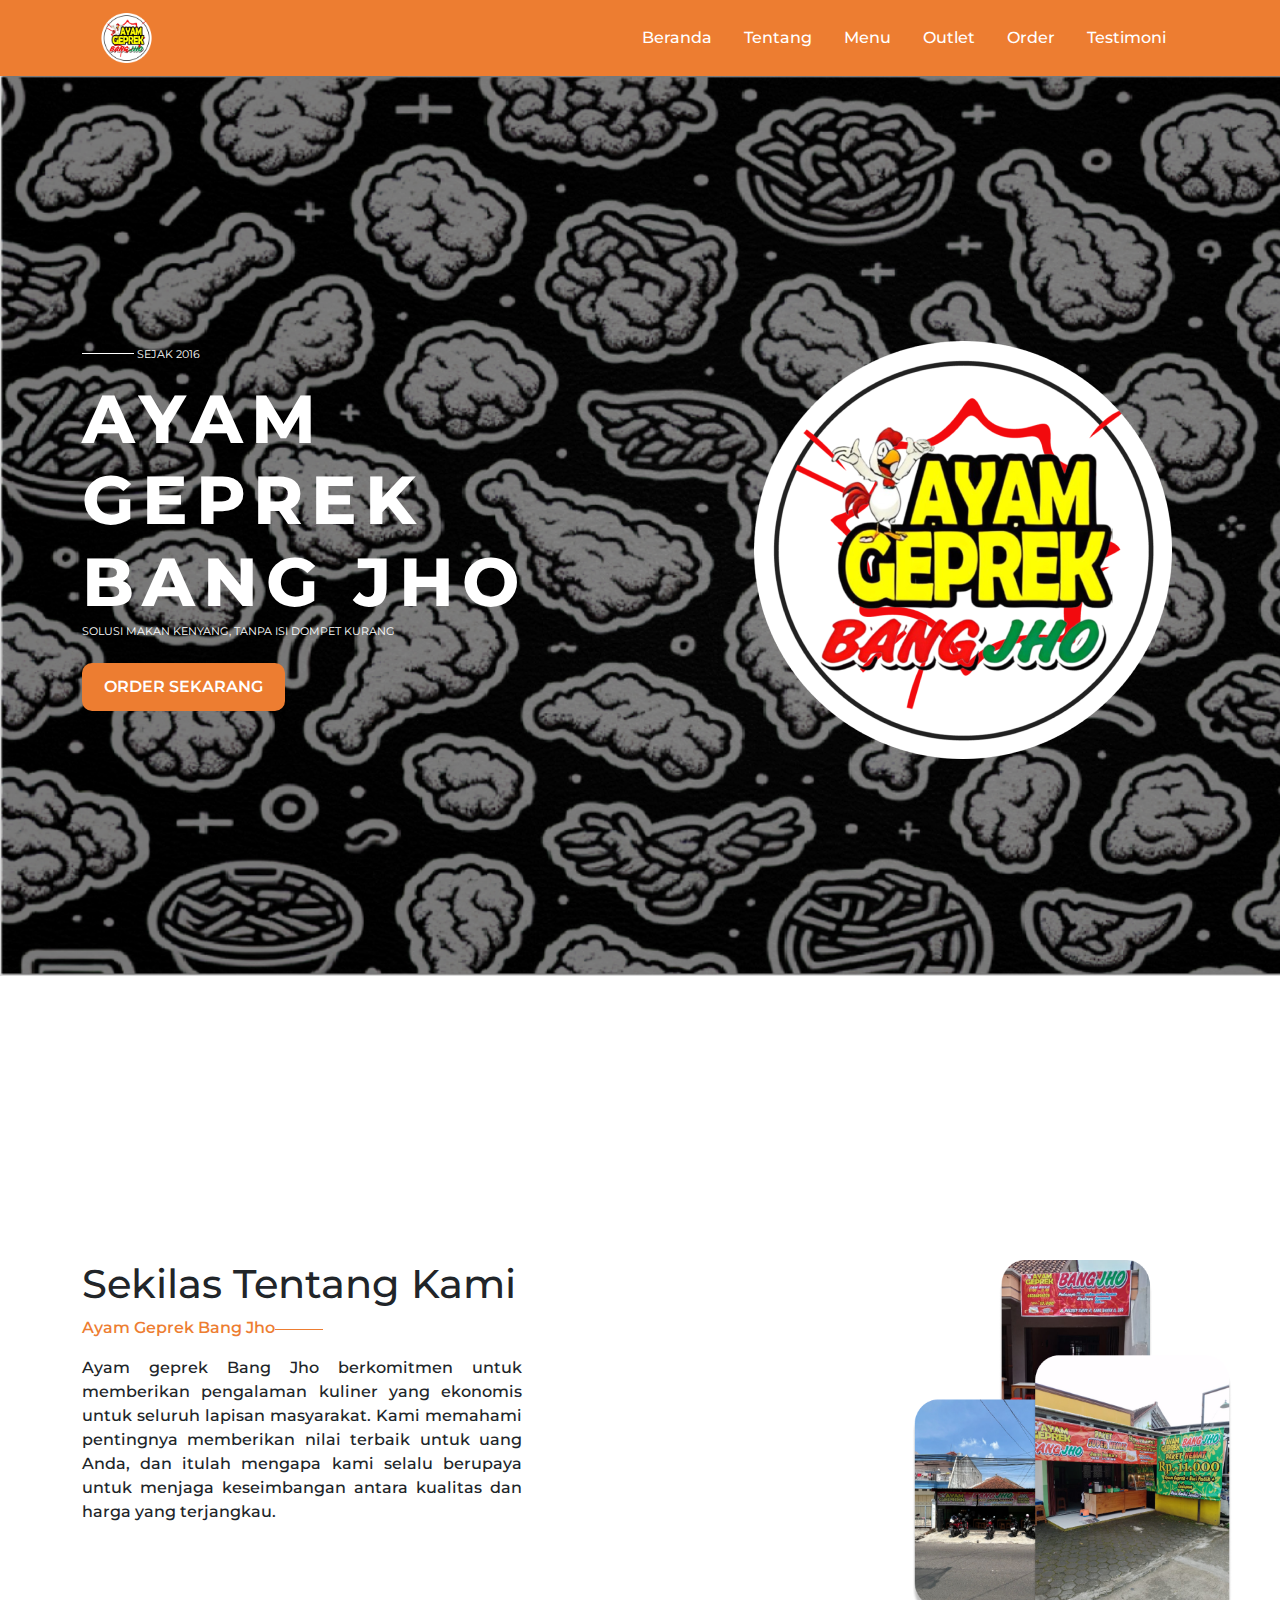
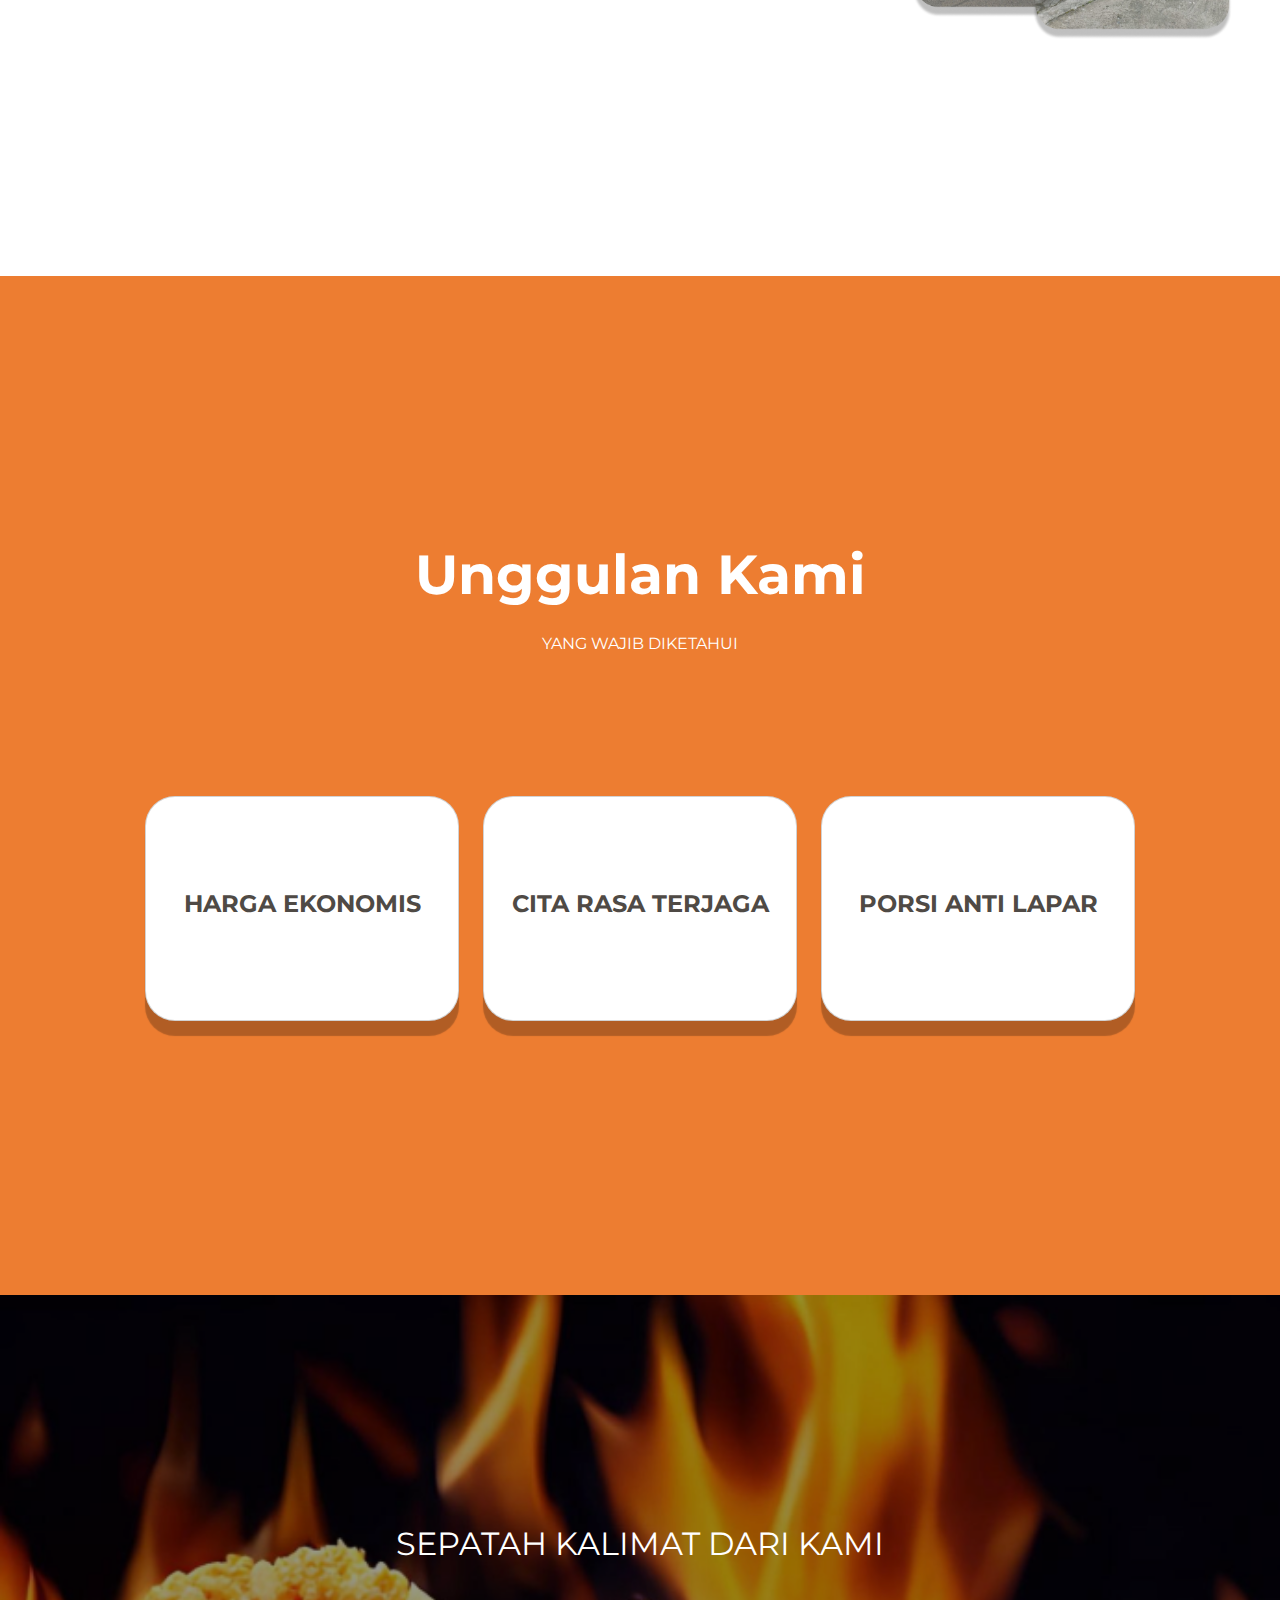
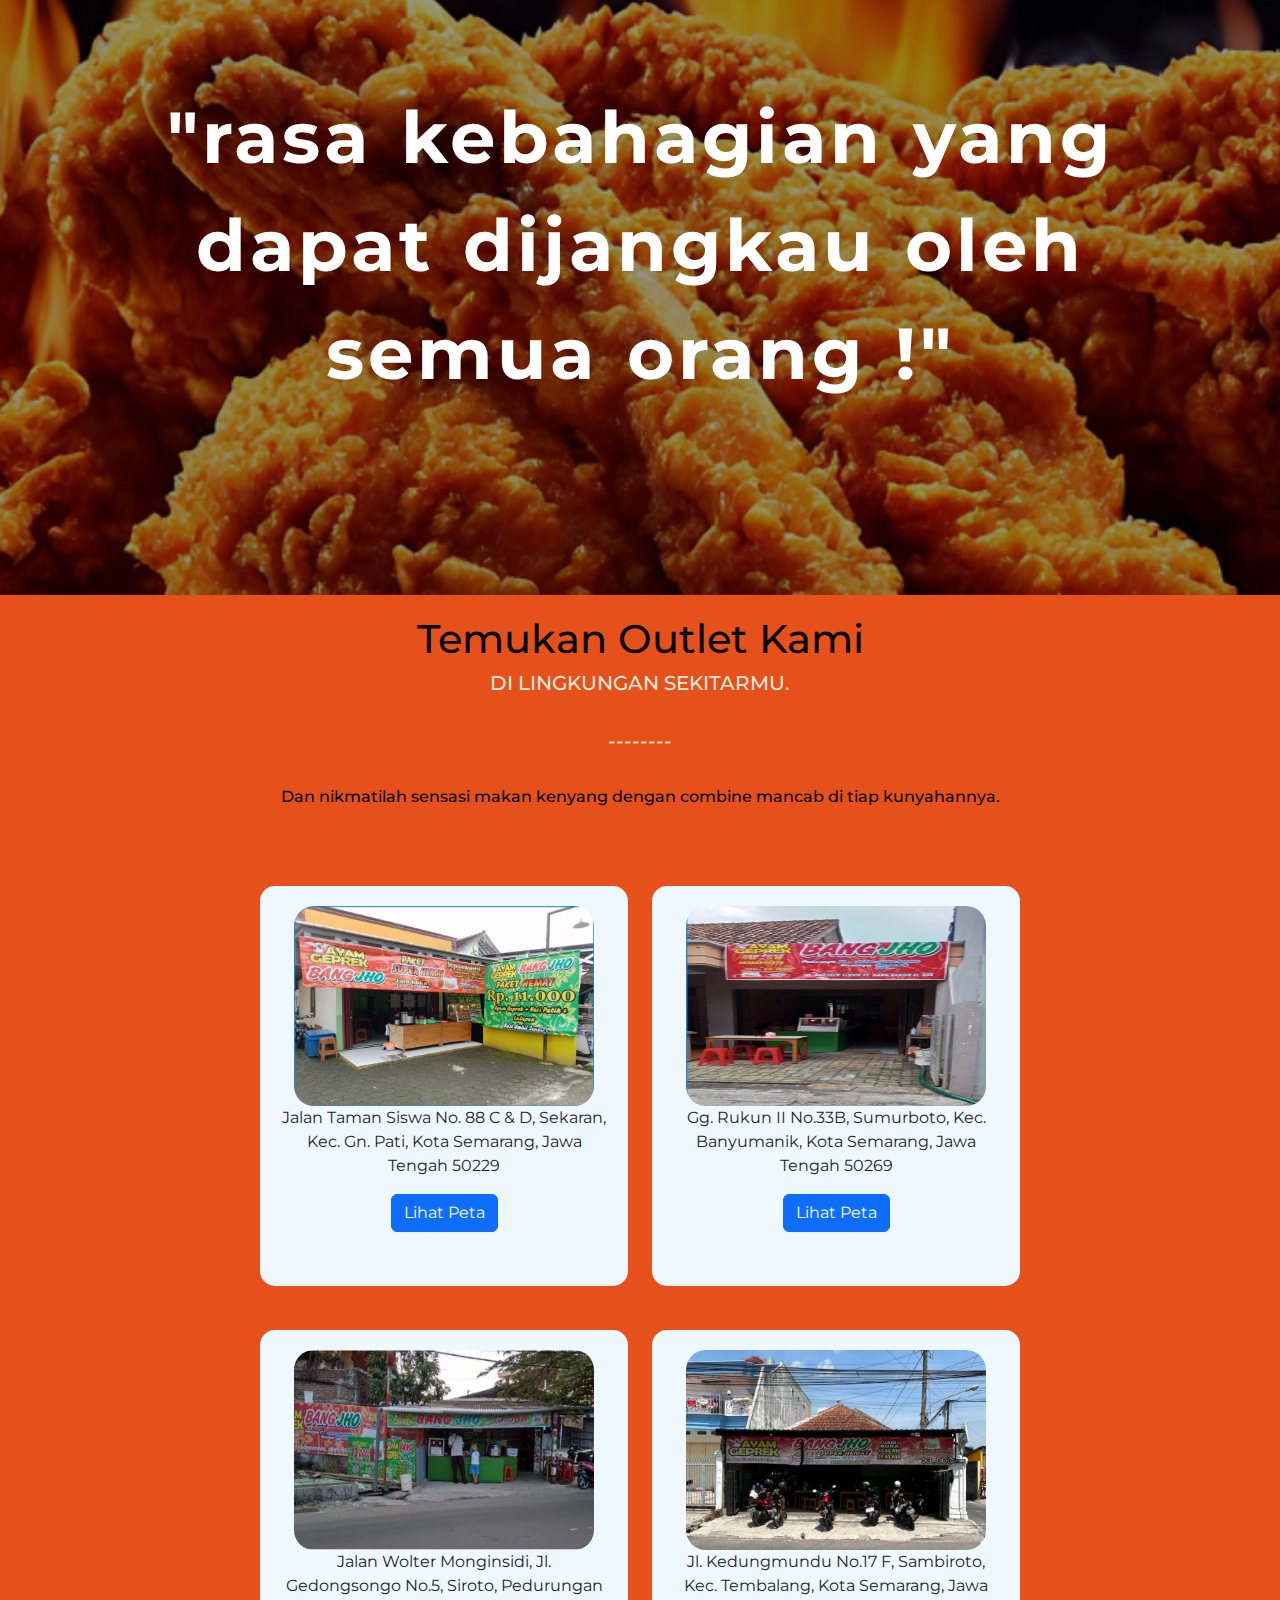
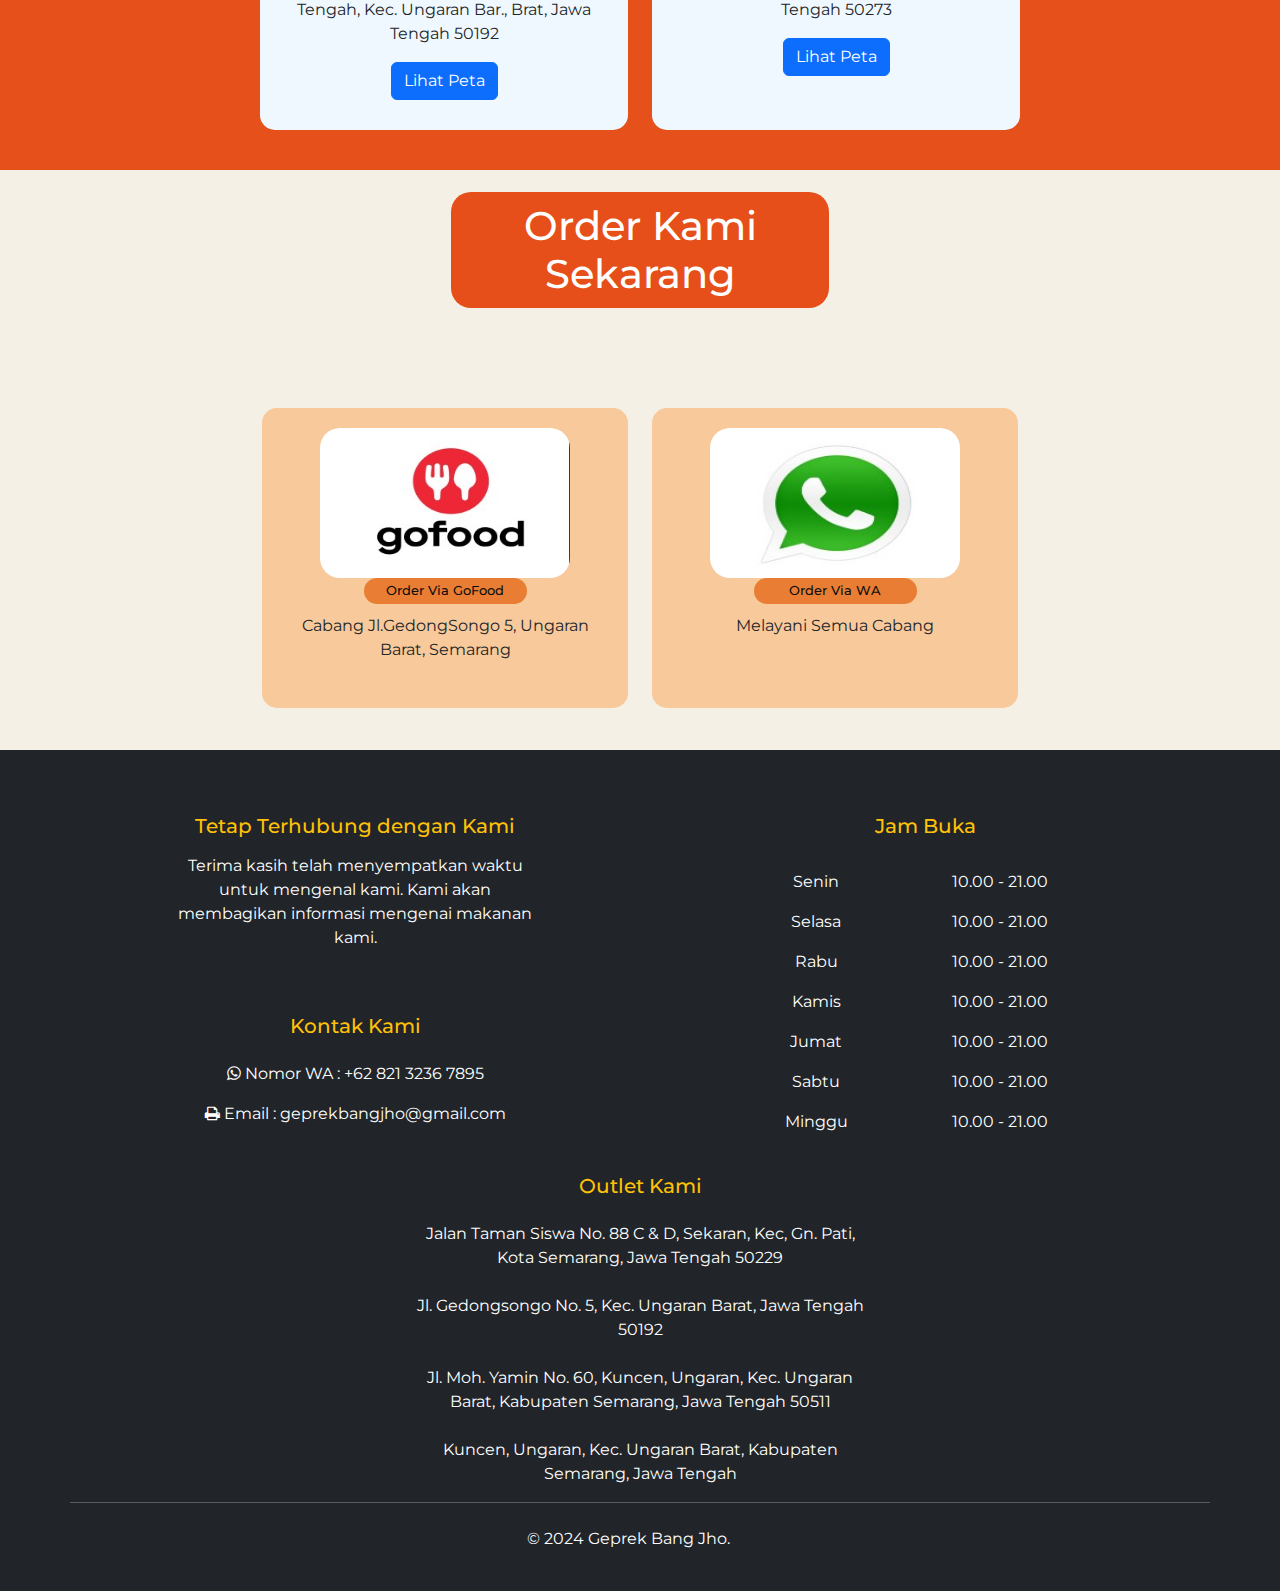
==== commit 31cf4919: "commit revisi" ====
--- a/index.html
+++ b/index.html
@@ -18,6 +18,7 @@
 </head>
 
 <body>
+
     <!-- Navbar Start-->
     <nav class="navbar navbar-expand-lg bg-body-navbar">
         <div class="container">
@@ -66,7 +67,7 @@
                 </div>
             </div>
         </div>
-    </nav>`
+    </nav>
     <!-- Navbar End-->
     <section id="beranda">
         <div class="container mt-5">
@@ -146,6 +147,87 @@
 
         </div>
     </section>
+    <!-- Outlet dan Order Start-->
+    <div class="section-outlet">
+        <div class="container container-outlet1">
+          <section id="outlet">
+            <h1 class="h1-outlet">Temukan Outlet Kami</h1>
+            <h5 class="h5-outlet">DI LINGKUNGAN SEKITARMU.</h5><br>
+            <h5 class="h5-outlet">--------</h5><br>
+            <h6 class="h6-outlet">Dan nikmatilah sensasi makan kenyang dengan combine mancab di tiap kunyahannya.</h6><br>
+            <br>
+            <br>
+      
+            <div class="row row-cols-1 row-cols-md-2 g-4">
+              <div class="col">
+                <div class="card-outlet">
+                  <img src="Assets/geprek1.jpg" class="card-img-top img-fluid" alt="Outlet 1">
+                  <div class="card-body">
+                    <p class="card-text">Jalan Taman Siswa No. 88 C & D, Sekaran, Kec. Gn. Pati, Kota Semarang, Jawa Tengah 50229</p>
+                    <a href="https://maps.app.goo.gl/BJCAi59RhEY82i8M8" class="btn btn-primary" target="_blank">Lihat Peta</a>
+                  </div>
+                </div>
+              </div>
+              <div class="col">
+                <div class="card-outlet">
+                  <img src="Assets/geprek2.jpg" class="card-img-top img-fluid" alt="Outlet 2">
+                  <div class="card-body">
+                    <p class="card-text">Gg. Rukun II No.33B, Sumurboto, Kec. Banyumanik, Kota Semarang, Jawa Tengah 50269</p>
+                    <a href="https://maps.app.goo.gl/ubV3ToAyL8AzSKUm7" class="btn btn-primary" target="_blank">Lihat Peta</a>
+                  </div>
+                </div>
+              </div>
+              <div class="col">
+                <div class="card-outlet">
+                  <img src="Assets/geprek3.jpg" class="card-img-top img-fluid" alt="Outlet 3">
+                  <div class="card-body">
+                    <p class="card-text">Jalan Wolter Monginsidi, Jl. Gedongsongo No.5, Siroto, Pedurungan Tengah, Kec. Ungaran Bar., Brat, Jawa Tengah 50192</p>
+                    <a href="https://maps.app.goo.gl/uNFnLewAD43guZkq9" class="btn btn-primary" target="_blank">Lihat Peta</a>
+                  </div>
+                </div>
+              </div>
+              <div class="col">
+                <div class="card-outlet">
+                  <img src="Assets/geprek4.jpg" class="card-img-top img-fluid" alt="Outlet 4">
+      
+                  <div class="card-body">
+                    <p class="card-text">Jl. Kedungmundu No.17 F, Sambiroto, Kec. Tembalang, Kota Semarang, Jawa Tengah 50273</p>
+                    <a href="https://maps.app.goo.gl/mhXUYYSxssBLir677" class="btn btn-primary" target="_blank">Lihat Peta</a>
+                  </div>
+                </div>
+              </div>
+            </div>
+          </section>
+        </div>
+      </div>
+      
+      <div class="section-order">
+        <div class="container container-order1">
+          <section id="order">
+            <h1 class="h1-order">Order Kami Sekarang</h1>
+            <div class="row row-cols-1 row-cols-md-2 g-4">
+              <div class="col">
+                <div class="card-order">
+                  <img src="Assets/GF.jpg" class="card-img-top2 img-fluid" alt="Order GOFood">
+                  <div class="card-body">
+                    <h5 class="card-title-order">Order Via GoFood</h5>
+                    <p class="card-text">Cabang Jl.GedongSongo 5, Ungaran Barat, Semarang</p>
+                  </div>
+                </div>
+              </div>
+              <div class="col">
+                <div class="card-order">
+                  <img src="Assets/waa.jpg" class="card-img-top2 img-fluid" alt="Order WA">
+                  <div class="card-body">
+                    <h5 class="card-title-order">Order Via WA</h5>
+                    <p class="card-text">Melayani Semua Cabang</p>
+                  </div>
+                </div>
+              </div>
+            </div>
+          </section>
+        </div>
+      </div>
     <!-- Footer Start-->
     <footer class="bg-dark text-white pt-5 pb-4">
 
@@ -166,42 +248,42 @@
                 </div>
 
                 <!--Jam Buka-->
-                <div class="col-md-3 col-lg-3 col-xl-2 mx-auto mt-3">
+                <div class="col-md-4 col-lg-4 col-xl-4 mx-auto mt-3">
                     <h5 class="mb-4 font-weight-bold text-warning">Jam Buka</h5>
-                    <table>
-                        <tr>
-                            <td>Senin</td>
-                            <td style="padding-left: 20px;">10.00 - 21.00</td>
-                        </tr>
-                        <tr>
-                            <td>Selasa</td>
-                            <td style="padding-left: 20px;">10.00 - 21.00</td>
-                        </tr>
-                        <tr>
-                            <td>Rabu</td>
-                            <td style="padding-left: 20px;">10.00 - 21.00</td>
-                        </tr>
-                        <tr>
-                            <td>Kamis</td>
-                            <td style="padding-left: 20px;">10.00 - 21.00</td>
-                        </tr>
-                        <tr>
-                            <td>Jumat</td>
-                            <td style="padding-left: 20px;">10.00 - 21.00</td>
-                        </tr>
-                        <tr>
-                            <td>Sabtu</td>
-                            <td style="padding-left: 20px;">10.00 - 21.00</td>
-                        </tr>
-                        <tr>
-                            <td>Minggu</td>
-                            <td style="padding-left: 20px;">10.00 - 21.00</td>
+                    <table class="table table-dark table-borderless">
+                        <tr class="justify-content-center">
+                            <td class="text-center">Senin</td>
+                            <td class="text-center" style="padding-left: 20px;">10.00 - 21.00</td>
+                        </tr>
+                        <tr class="justify-content-center">
+                            <td class="text-center">Selasa</td>
+                            <td class="text-center" style="padding-left: 20px;">10.00 - 21.00</td>
+                        </tr>
+                        <tr class="justify-content-center">
+                            <td class="text-center">Rabu</td>
+                            <td class="text-center" style="padding-left: 20px;">10.00 - 21.00</td>
+                        </tr>
+                        <tr class="justify-content-center">
+                            <td class="text-center">Kamis</td>
+                            <td class="text-center" style="padding-left: 20px;">10.00 - 21.00</td>
+                        </tr>
+                        <tr class="justify-content-center">
+                            <td class="text-center">Jumat</td>
+                            <td class="text-center" style="padding-left: 20px;">10.00 - 21.00</td>
+                        </tr>
+                        <tr class="justify-content-center">
+                            <td class="text-center">Sabtu</td>
+                            <td class="text-center" style="padding-left: 20px;">10.00 - 21.00</td>
+                        </tr>
+                        <tr class="justify-content-center">
+                            <td class="text-center">Minggu</td>
+                            <td class="text-center" style="padding-left: 20px;">10.00 - 21.00</td>
                         </tr>
                     </table>
                 </div>
 
                 <!--Outlet Kami-->
-                <div class="col-md-5 col-lg-5 col-xl-5 mx-auto mt-3">
+                <div class="col-md-5 col-lg-5 col-xl-5 mx-auto mt-3 mb-3">
                     <h5 class="mb-4 font-weight-bold text-warning">Outlet Kami</h5>
                     <tr>
                         <td>Jalan Taman Siswa No. 88 C & D, Sekaran, Kec, Gn. Pati, Kota Semarang, Jawa Tengah 50229
@@ -249,4 +331,4 @@
     <script src="script.js"></script>
 </body>
 
-</html>+</html>
--- a/styles.css
+++ b/styles.css
@@ -1,7 +1,32 @@
+
 * {
     font-family: 'Montserrat', sans-serif;
 }
 
+/*--Navbar Start--*/
+.bg-body-navbar {
+    background-color: #ED7D31;
+}
+
+.navbar-nav .nav-link {
+    color: white;
+    font-weight: 500;
+}
+
+.navbar-nav .nav-link:hover {
+    color: #754220;
+}
+
+.navbar-toggler {
+    color: white;
+}
+
+@media(max-width: 991px) {
+    .sidebar {
+        background-color: rgba(237, 125, 49, 0.9);
+        backdrop-filter: blur(100px);
+    }
+}
 
 #txt {
     z-index: 2;
@@ -303,4 +328,181 @@
     margin-top: 120px;
     font-size: 72px;
     max-width: 980px;
-}+}
+
+/* Outlet&Order Start*/
+.container-outlet1 {
+  max-width: 800px;
+  margin: 0 auto;
+  padding: 20px;
+}
+
+.h1-outlet{
+  text-align: center;
+  color: #070707; /* Warna teks judul */
+}
+
+.h5-outlet{
+  text-align: center;
+  color: #f5e9dd; /* Warna teks subtitle */
+  margin-bottom: 10px; /* Jarak antara subtitle */
+}
+
+.h6-outlet{
+  text-align: center;
+  color: #070707; /* Warna teks deskripsi */
+}
+
+.p-outlet{
+  color: black;
+  text-align: center;
+  margin-top: 25px;
+}
+
+.card-img-top{
+  width: 300px;
+  height: 200px;
+  z-index: 10;
+  border-radius: 20px;
+}
+
+.outlet-info a {
+  display: block;
+  text-decoration: none;
+  color: blue;
+}
+
+.outlet-info a:hover {
+  text-decoration: underline;
+}
+
+.section-outlet{
+  background-color: rgba(228, 68, 10, 0.932);
+  font-family: Arial, sans-serif;
+  margin: 4;
+  padding: 4;
+}
+
+.card-outlet {
+  margin-bottom: 20px;
+  border-radius: 15px;
+  padding: 20px;
+  text-align: center;
+  background-color: aliceblue;
+  height: 400px;
+}
+
+.section-order{
+  background-color: #F4F0E6;
+  font-family: Arial, sans-serif;
+  margin: 4;
+  padding: 4;
+}
+
+
+.container-order1{
+  max-width: 800px;
+  margin: 0 auto;
+  padding: 22px;
+  
+}
+
+.container .grid-containerorder {
+  display: grid;
+  width: 100%;
+  justify-content: center;
+  column-gap: 25rem; /* Mengatur jarak antar card */
+  grid-template-columns: repeat(2, minmax(0, 1fr));
+  margin-left: 2rem;
+}
+
+
+
+.container .order {
+  display : grid;
+   grid-template-columns: repeat(2, minmax(0, 1fr));
+  }  
+  
+
+  .card-order {
+    margin-bottom: 20px;
+    border-radius: 15px;
+    padding: 20px;
+    text-align: center;
+    background-color: #F8C99A;
+    height: 300px; /* Mengganti min-height menjadi height */
+  }
+  
+.order-info {
+  flex: 1;
+}
+
+.order-info img{
+  margin-bottom: -15px;
+}
+
+.card-img-top2{
+  width: 250px;
+  height: 150px;
+  z-index: 10;
+  border-radius: 20px;
+}
+
+.order-p {
+  margin-bottom: 15px;
+  color: black;
+  text-align: center;
+  margin-top: 17px;
+}
+
+.order-info a:hover {
+  text-decoration: underline;
+}
+
+.order-image {
+  flex: 1;
+  margin-left: 20px;
+}
+
+.order-image img {
+  width: 100%;
+  height: 100%;
+}
+
+.h1-order {
+  border-radius: 20px;
+  text-align: center;
+  color: white;
+  background-color: rgba(228, 68, 10, 0.932);
+  padding: 10px 13px;
+  margin-bottom: 100px;
+  width: 50%;
+  margin-inline: auto;
+}
+
+.card-title-order {
+  border-radius: 20px;
+  text-align: center;
+  color: #0e0d0d;
+  margin-bottom: 10px;
+  padding: 5px;
+  background-color: #E97D34;
+  position: relative;
+  font-size: small;
+  width: 50%;
+  margin-inline: auto;
+}
+
+.section-outlet{
+  background-color: rgba(228, 68, 10, 0.932);
+  font-family: Arial, sans-serif;
+  margin: 4;
+  padding: 4;
+}
+
+.section-order{
+  background-color: #F4F0E6;
+  font-family: Arial, sans-serif;
+  margin: 4;
+  padding: 4;
+}
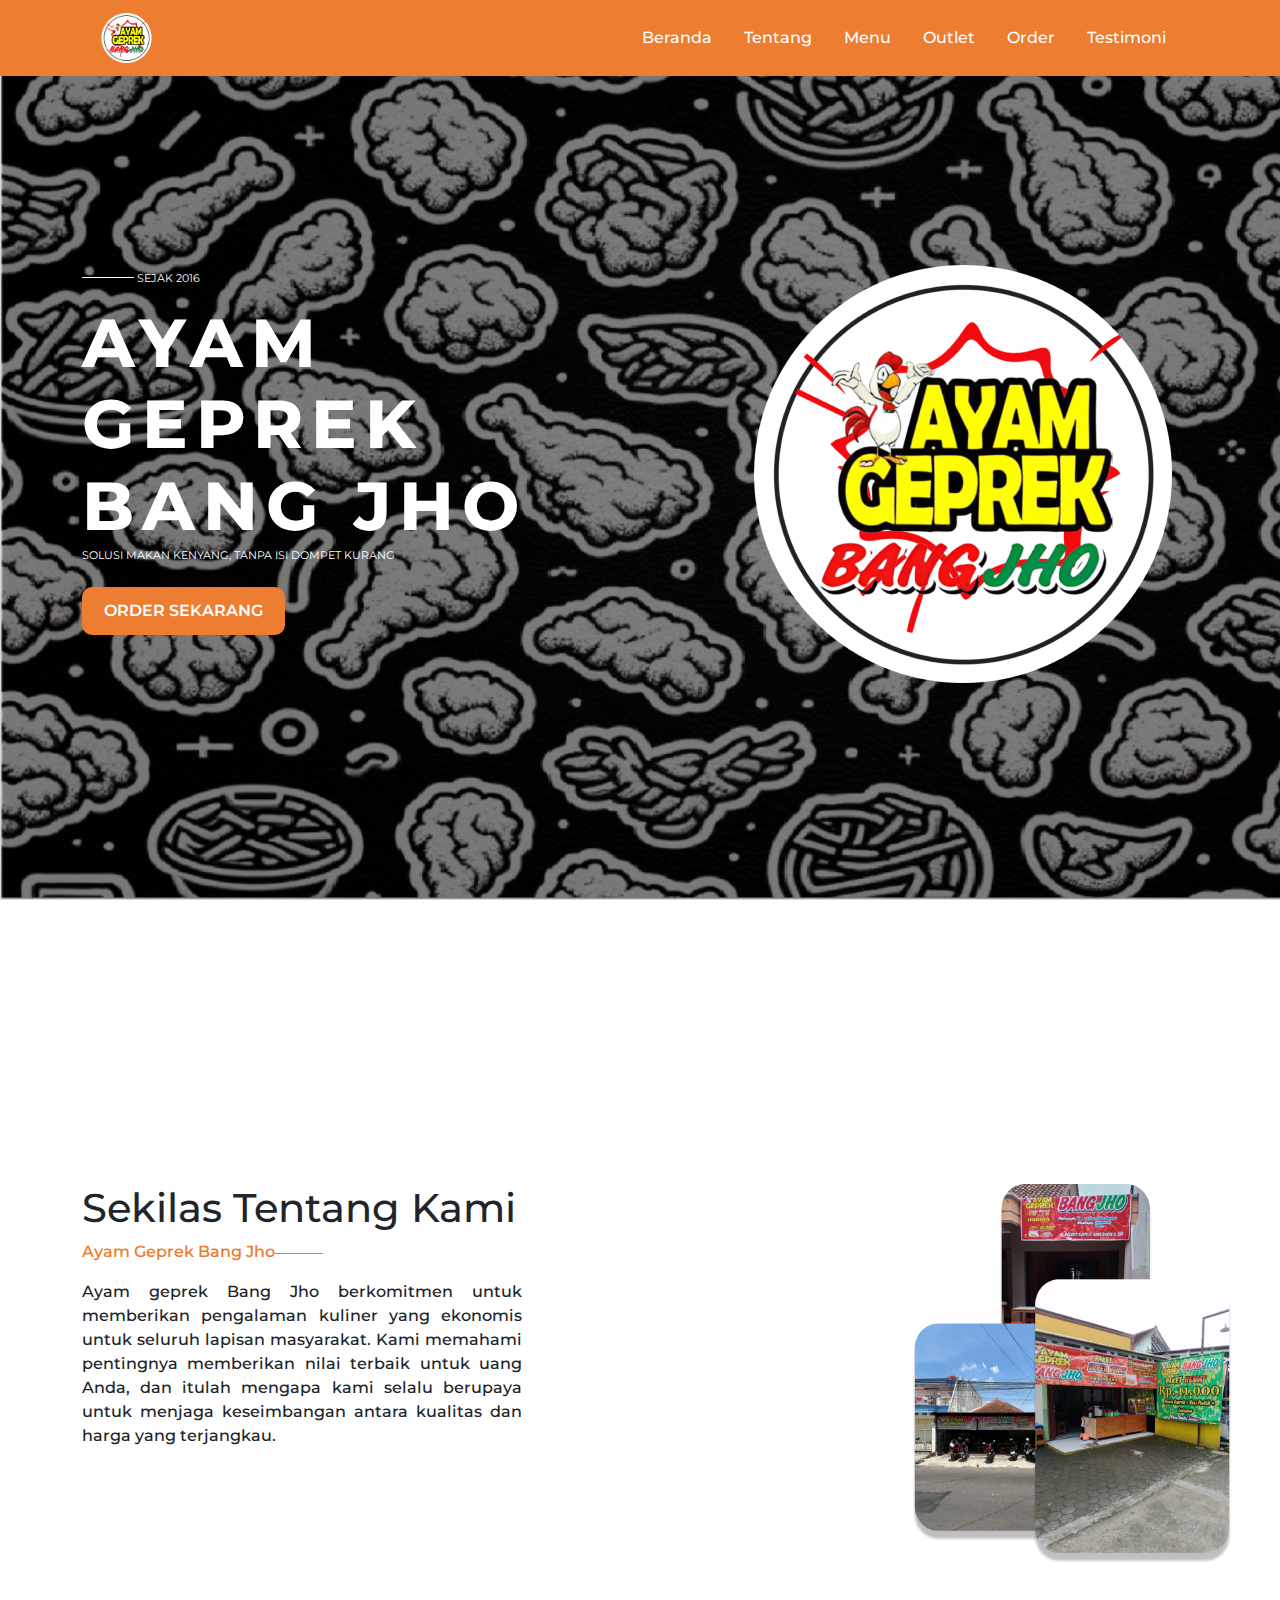
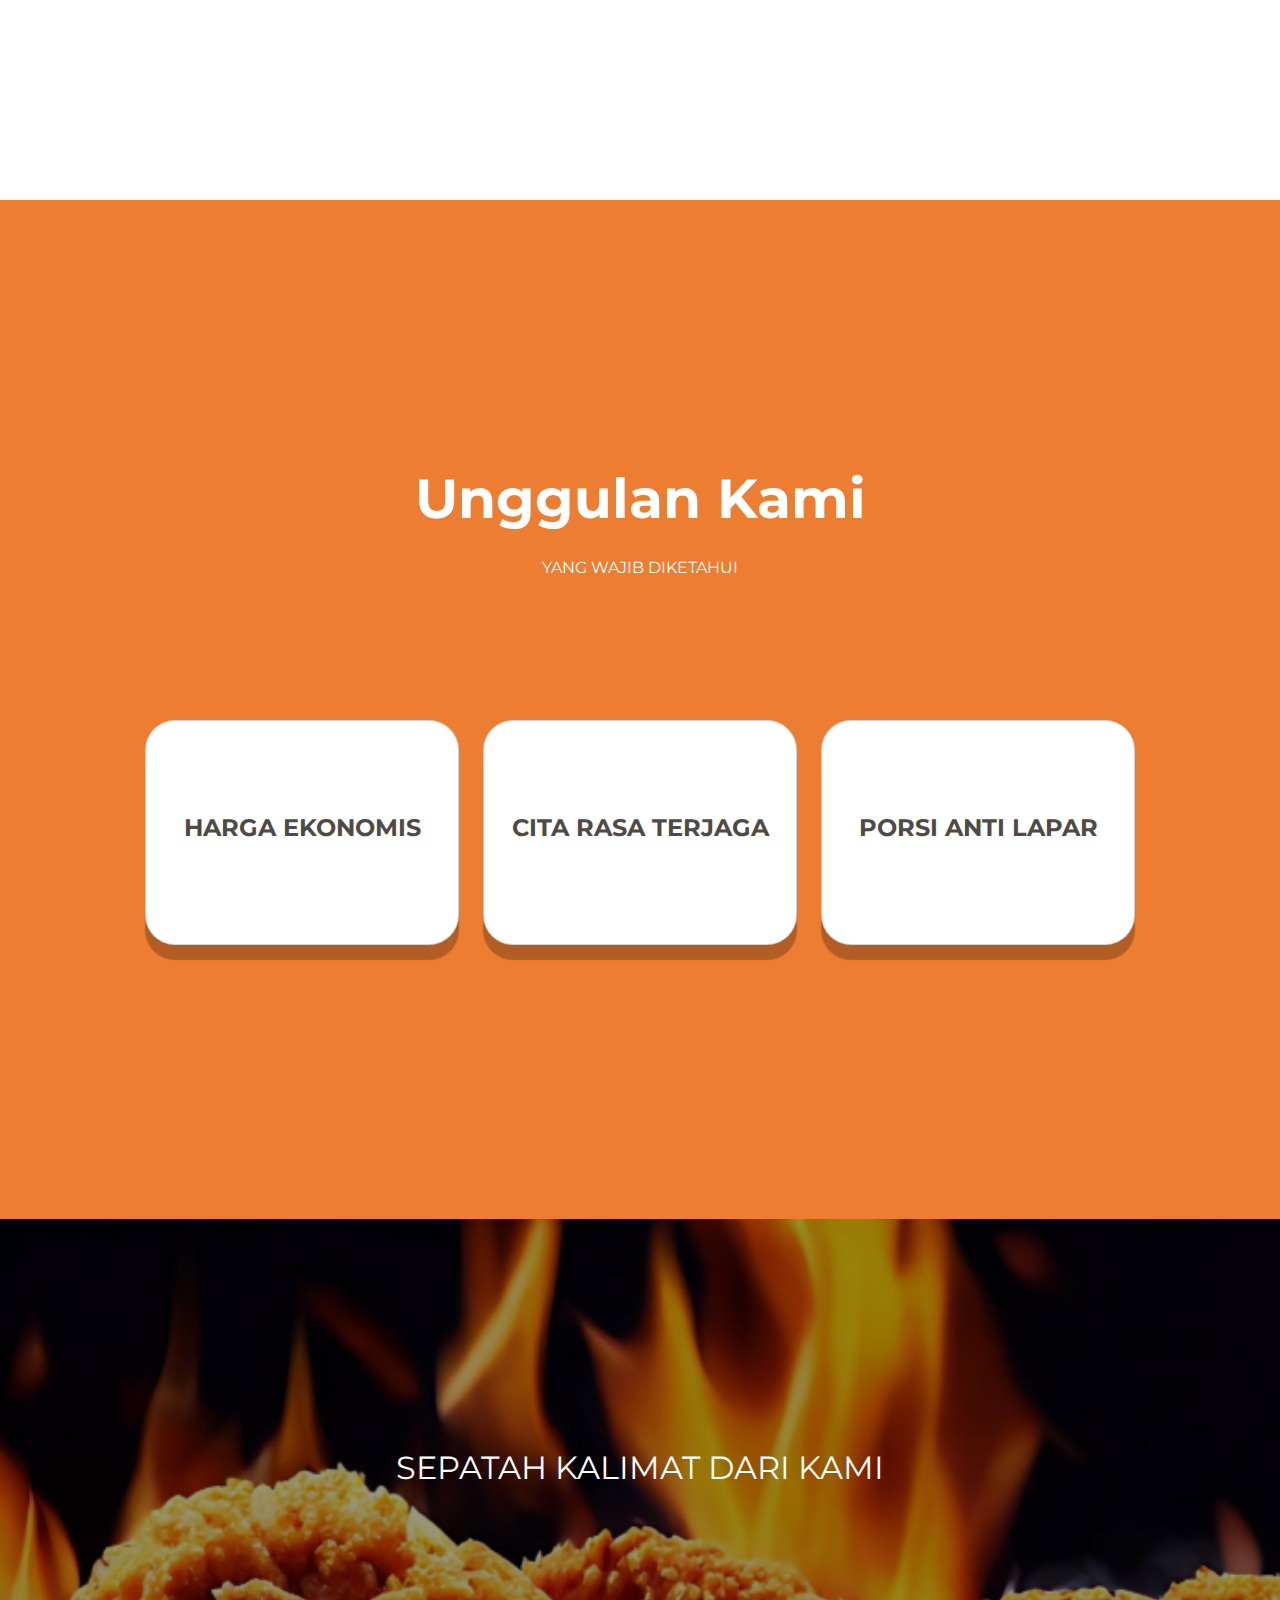
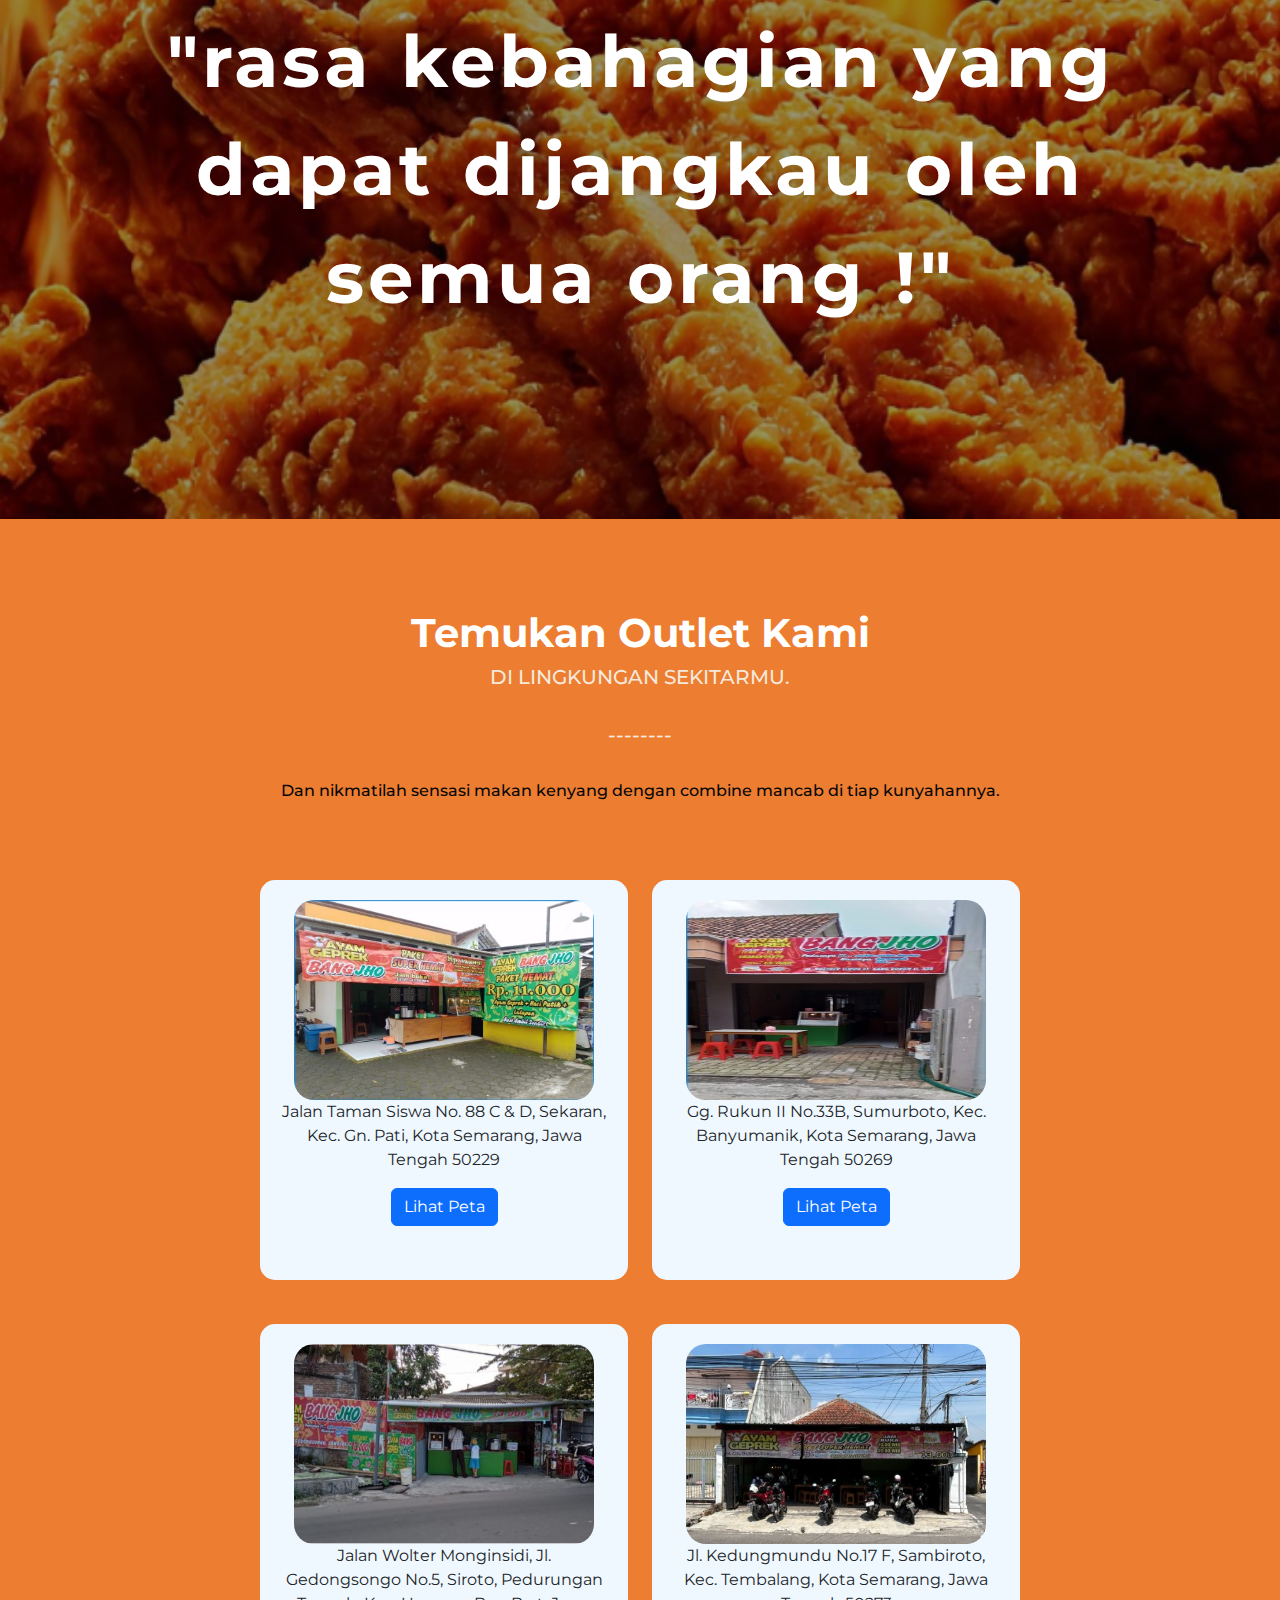
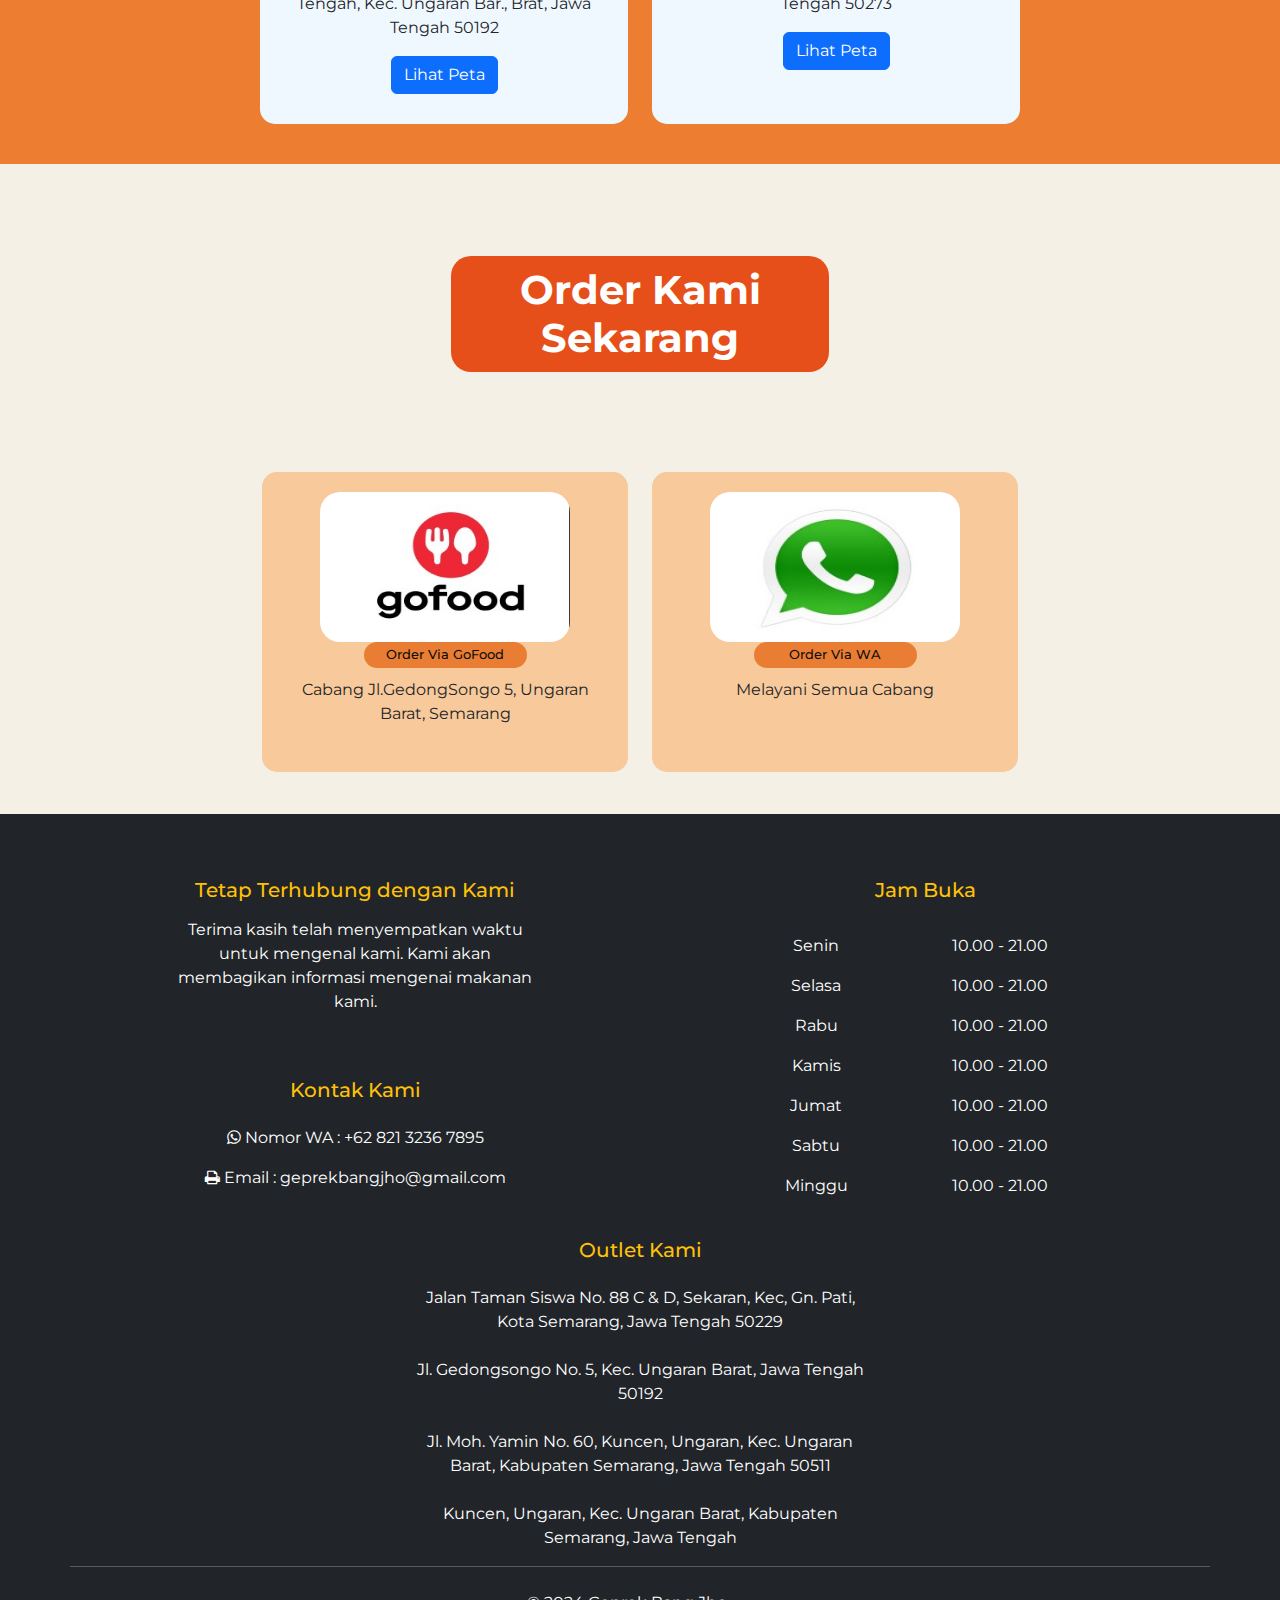
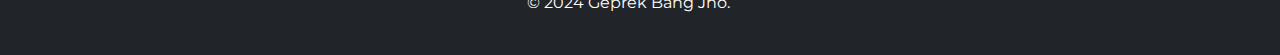
==== commit e602ecac: "commit revisi" ====
--- a/index.html
+++ b/index.html
@@ -20,7 +20,7 @@
 <body>
 
     <!-- Navbar Start-->
-    <nav class="navbar navbar-expand-lg bg-body-navbar">
+    <nav class="navbar navbar-expand-lg bg-body-navbar fixed-top">
         <div class="container">
             <!--Logo-->
             <a class="navbar-brand" href="#">
--- a/styles.css
+++ b/styles.css
@@ -339,7 +339,9 @@
 
 .h1-outlet{
   text-align: center;
-  color: #070707; /* Warna teks judul */
+  color: white; /* Warna teks judul */
+  margin-top: 70px;
+  font-weight: bold;
 }
 
 .h5-outlet{
@@ -377,7 +379,7 @@
 }
 
 .section-outlet{
-  background-color: rgba(228, 68, 10, 0.932);
+  background-color: #ED7D31;
   font-family: Arial, sans-serif;
   margin: 4;
   padding: 4;
@@ -478,6 +480,8 @@
   margin-bottom: 100px;
   width: 50%;
   margin-inline: auto;
+  margin-top: 70px;
+  font-weight: bold;
 }
 
 .card-title-order {
@@ -494,7 +498,7 @@
 }
 
 .section-outlet{
-  background-color: rgba(228, 68, 10, 0.932);
+  background-color: #ED7D31;
   font-family: Arial, sans-serif;
   margin: 4;
   padding: 4;
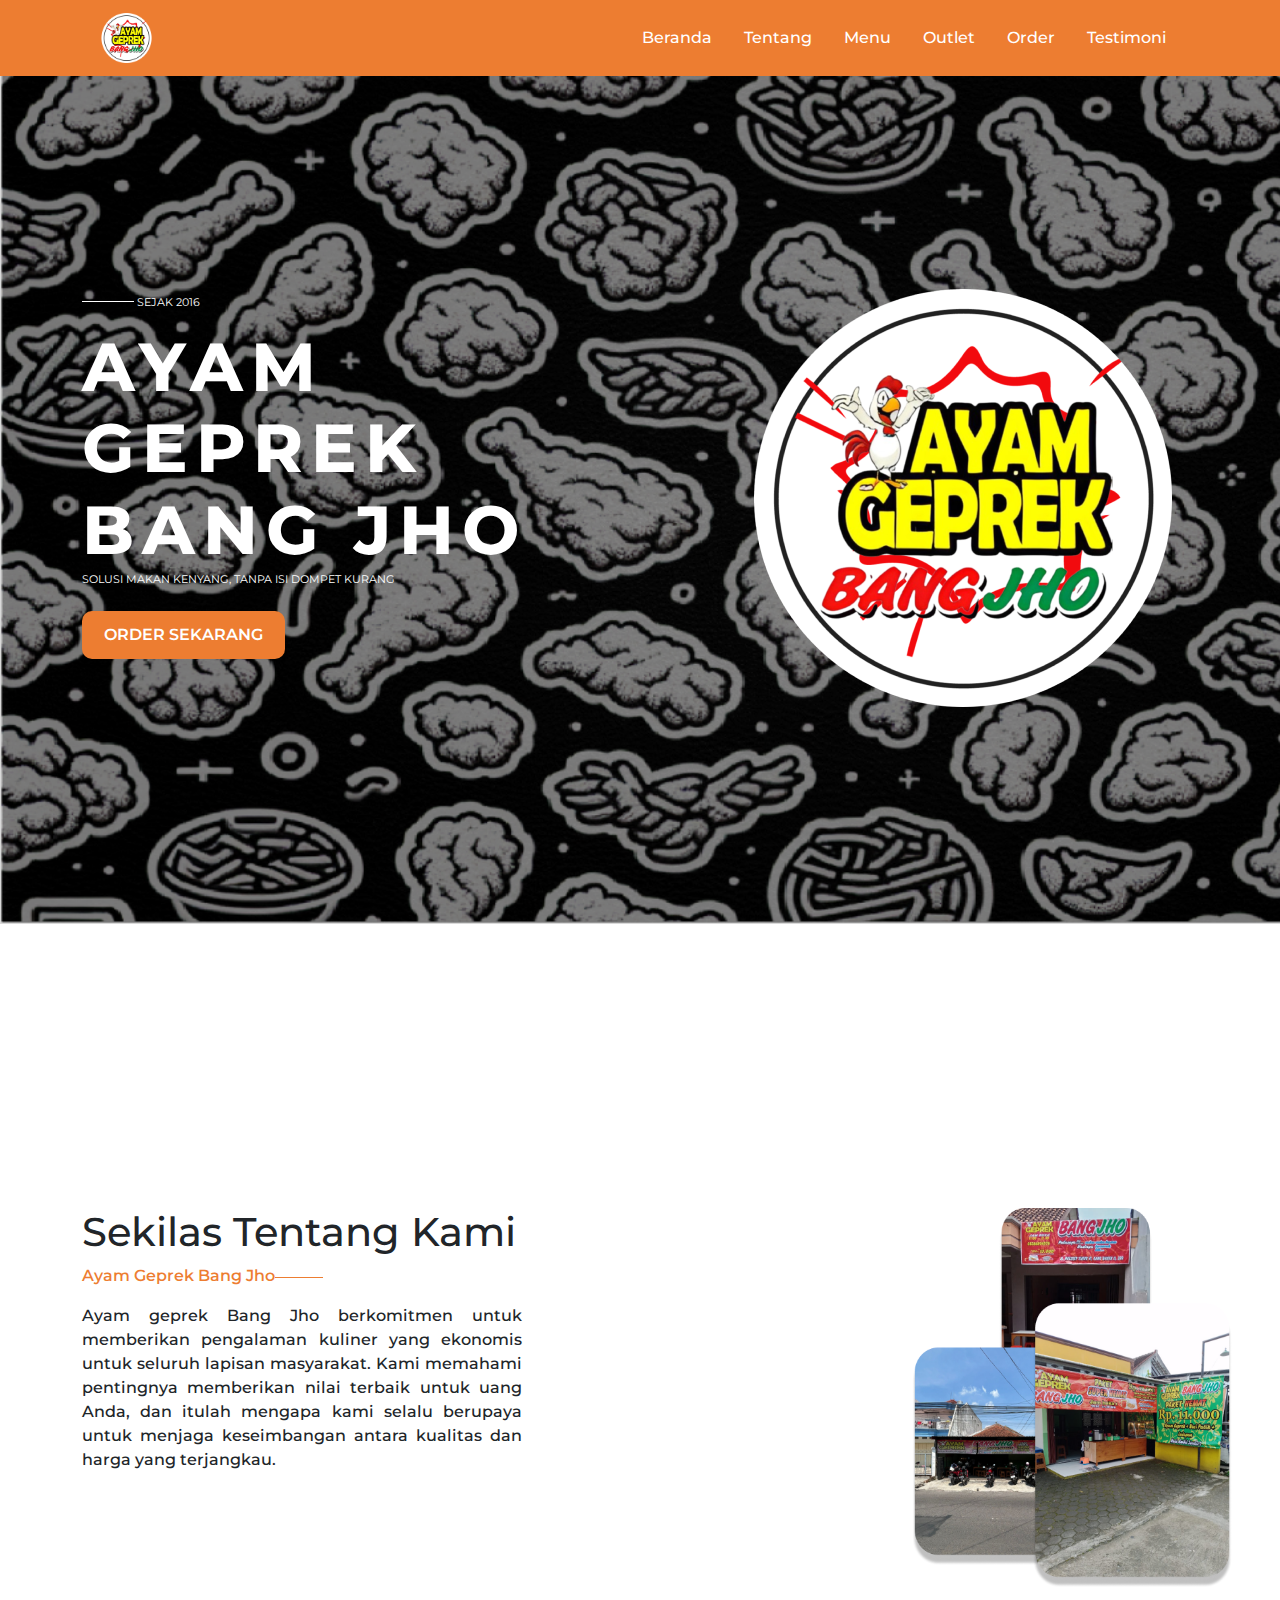
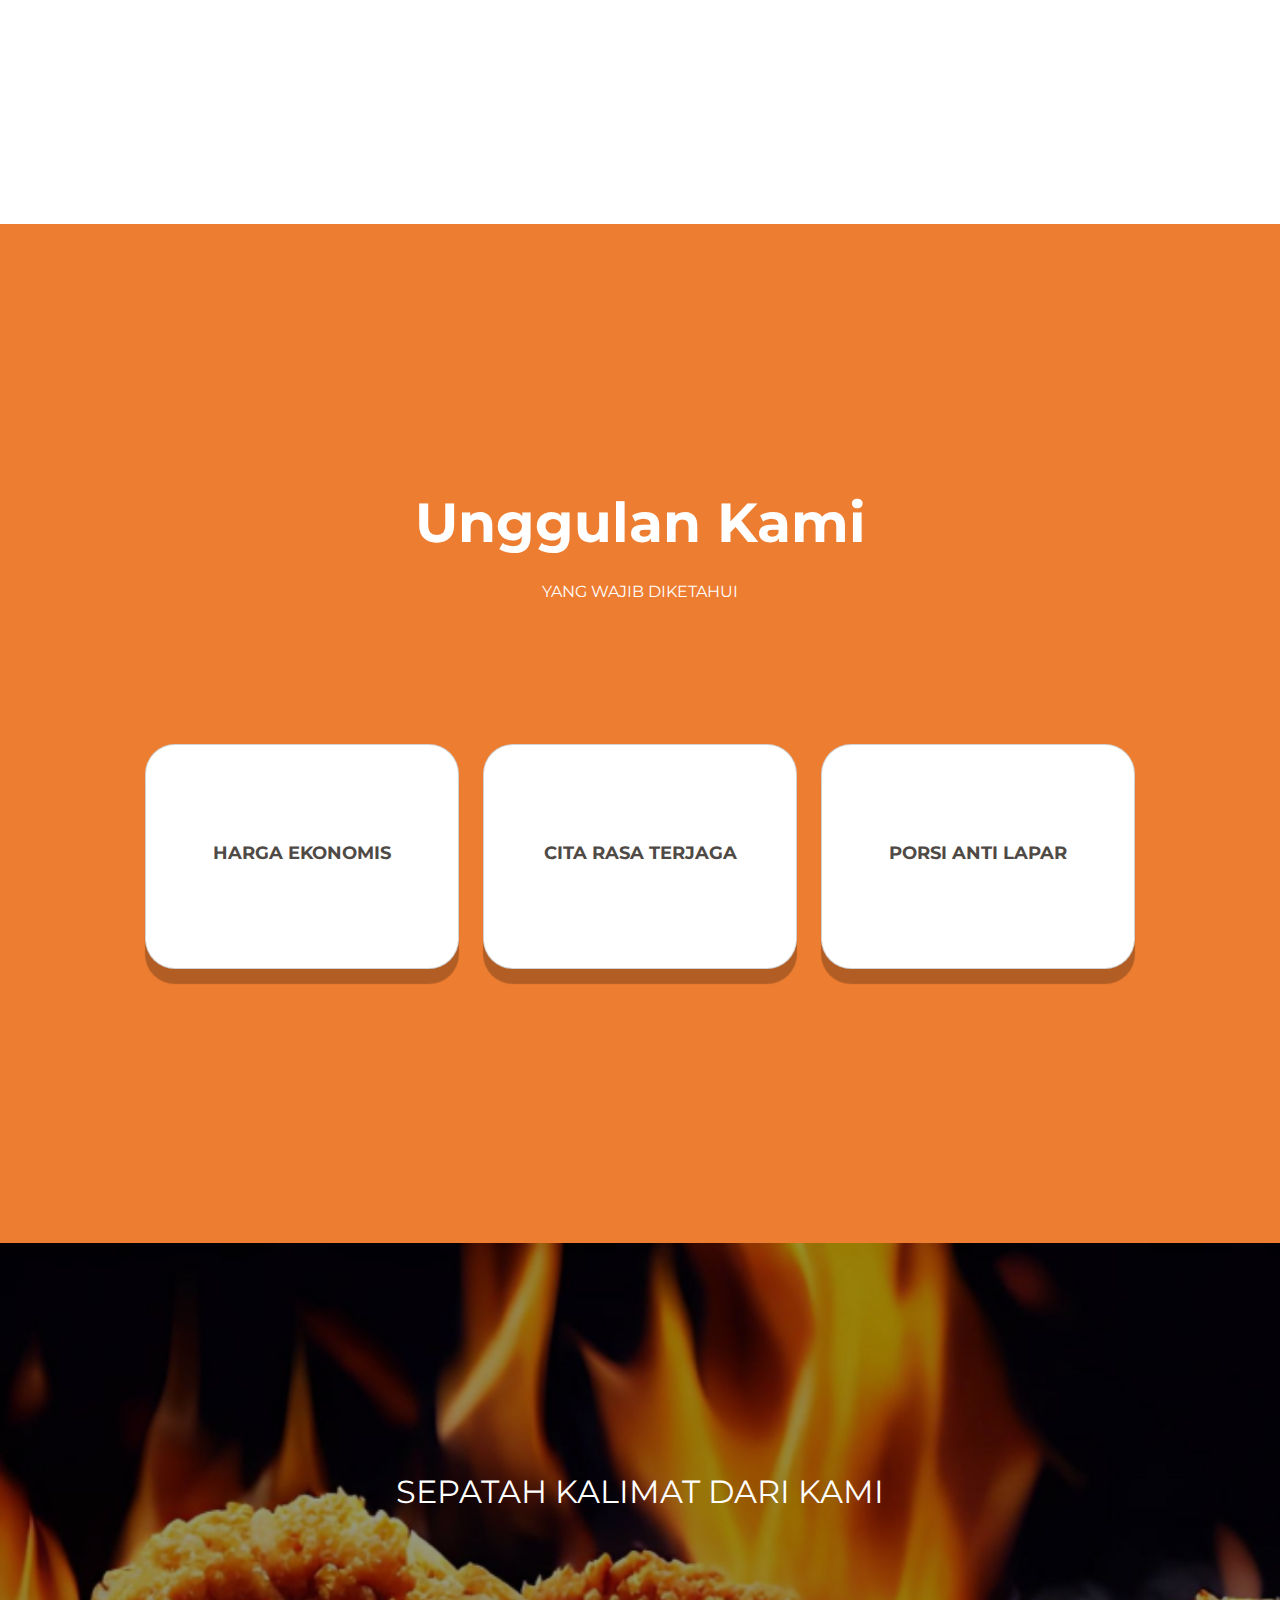
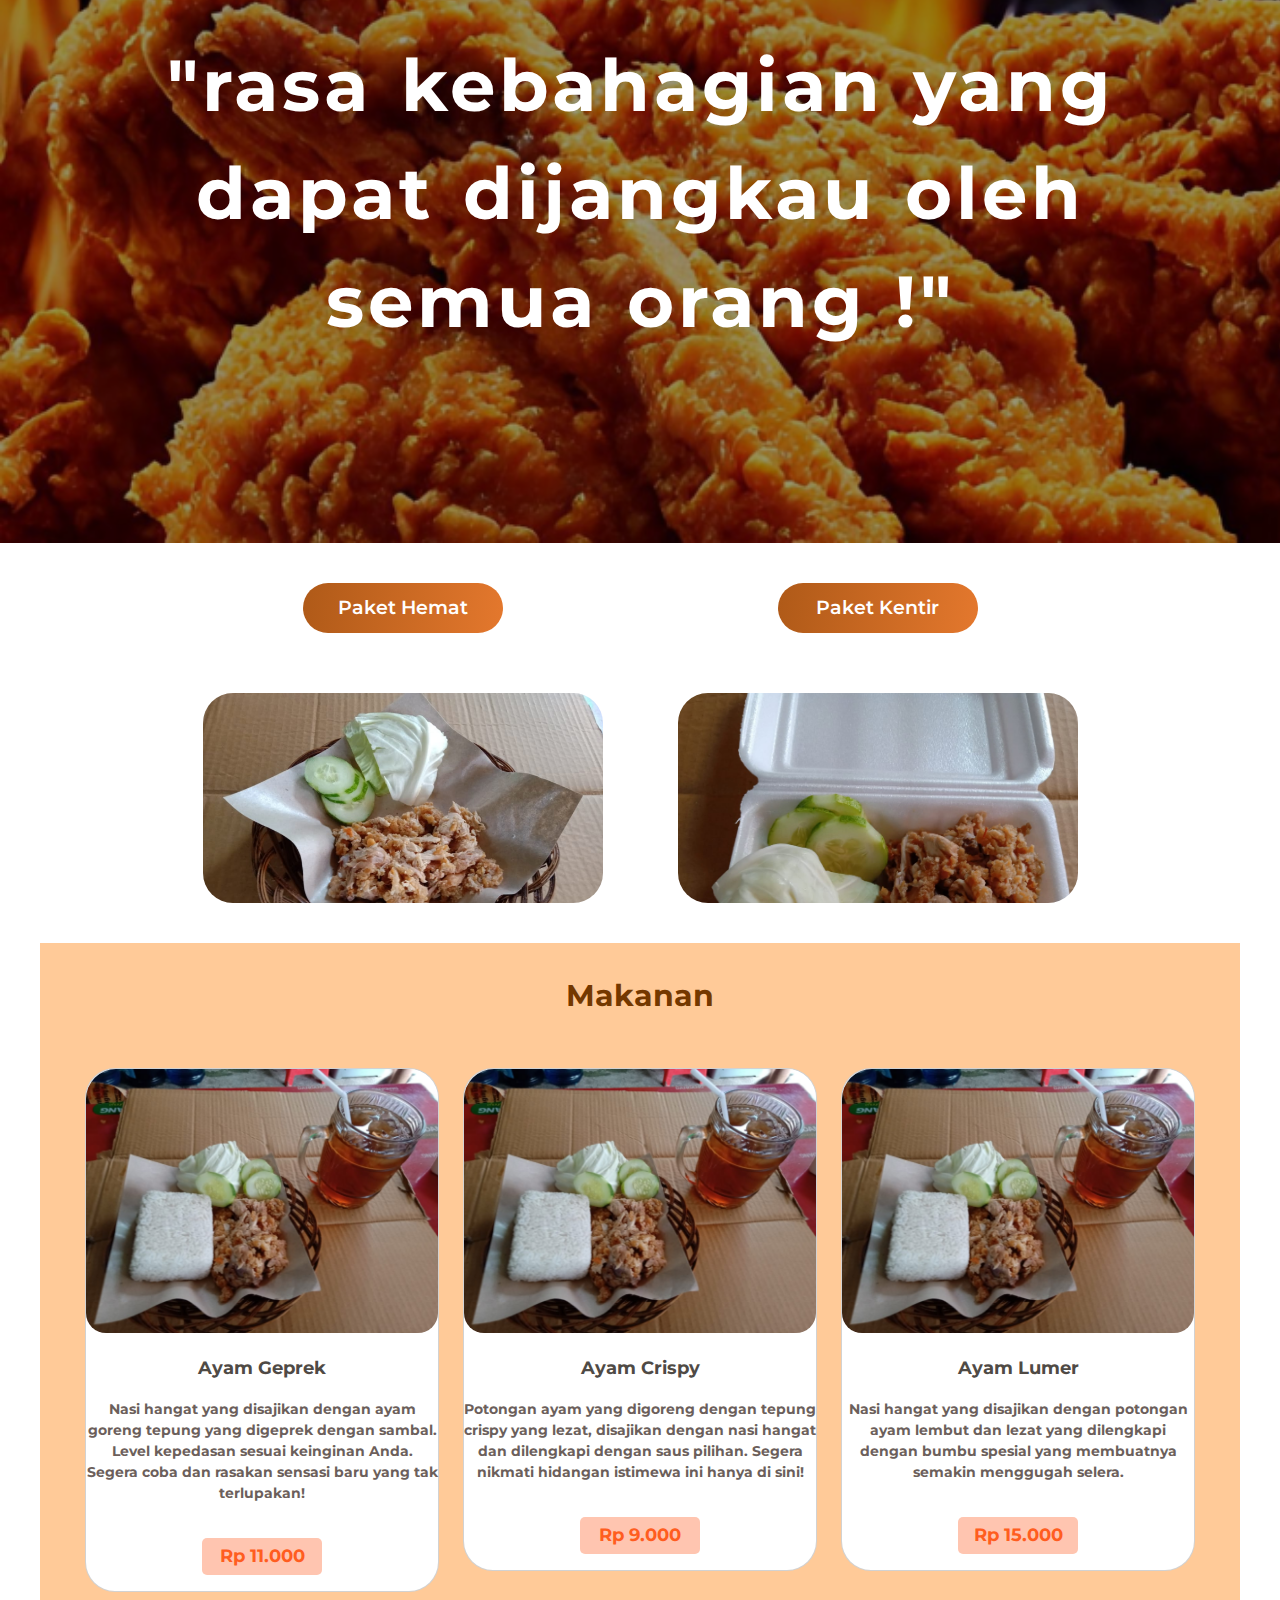
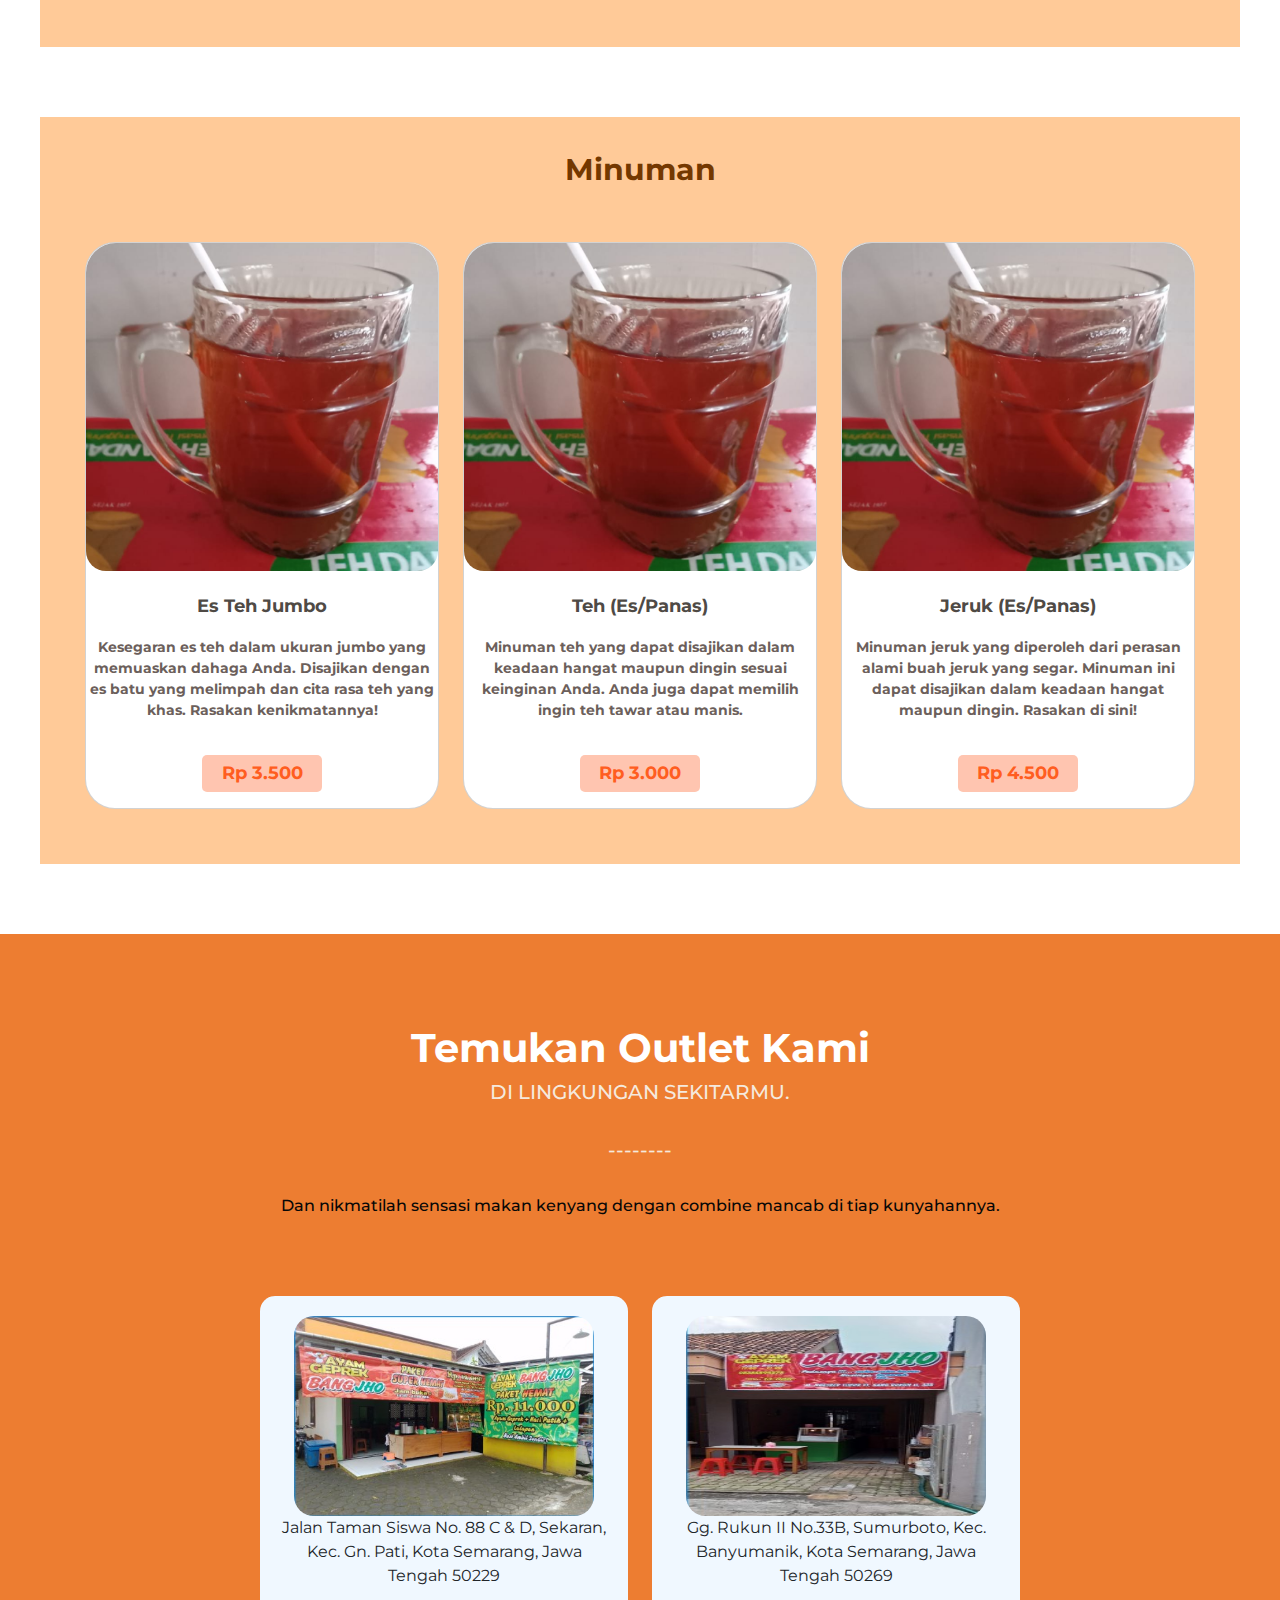
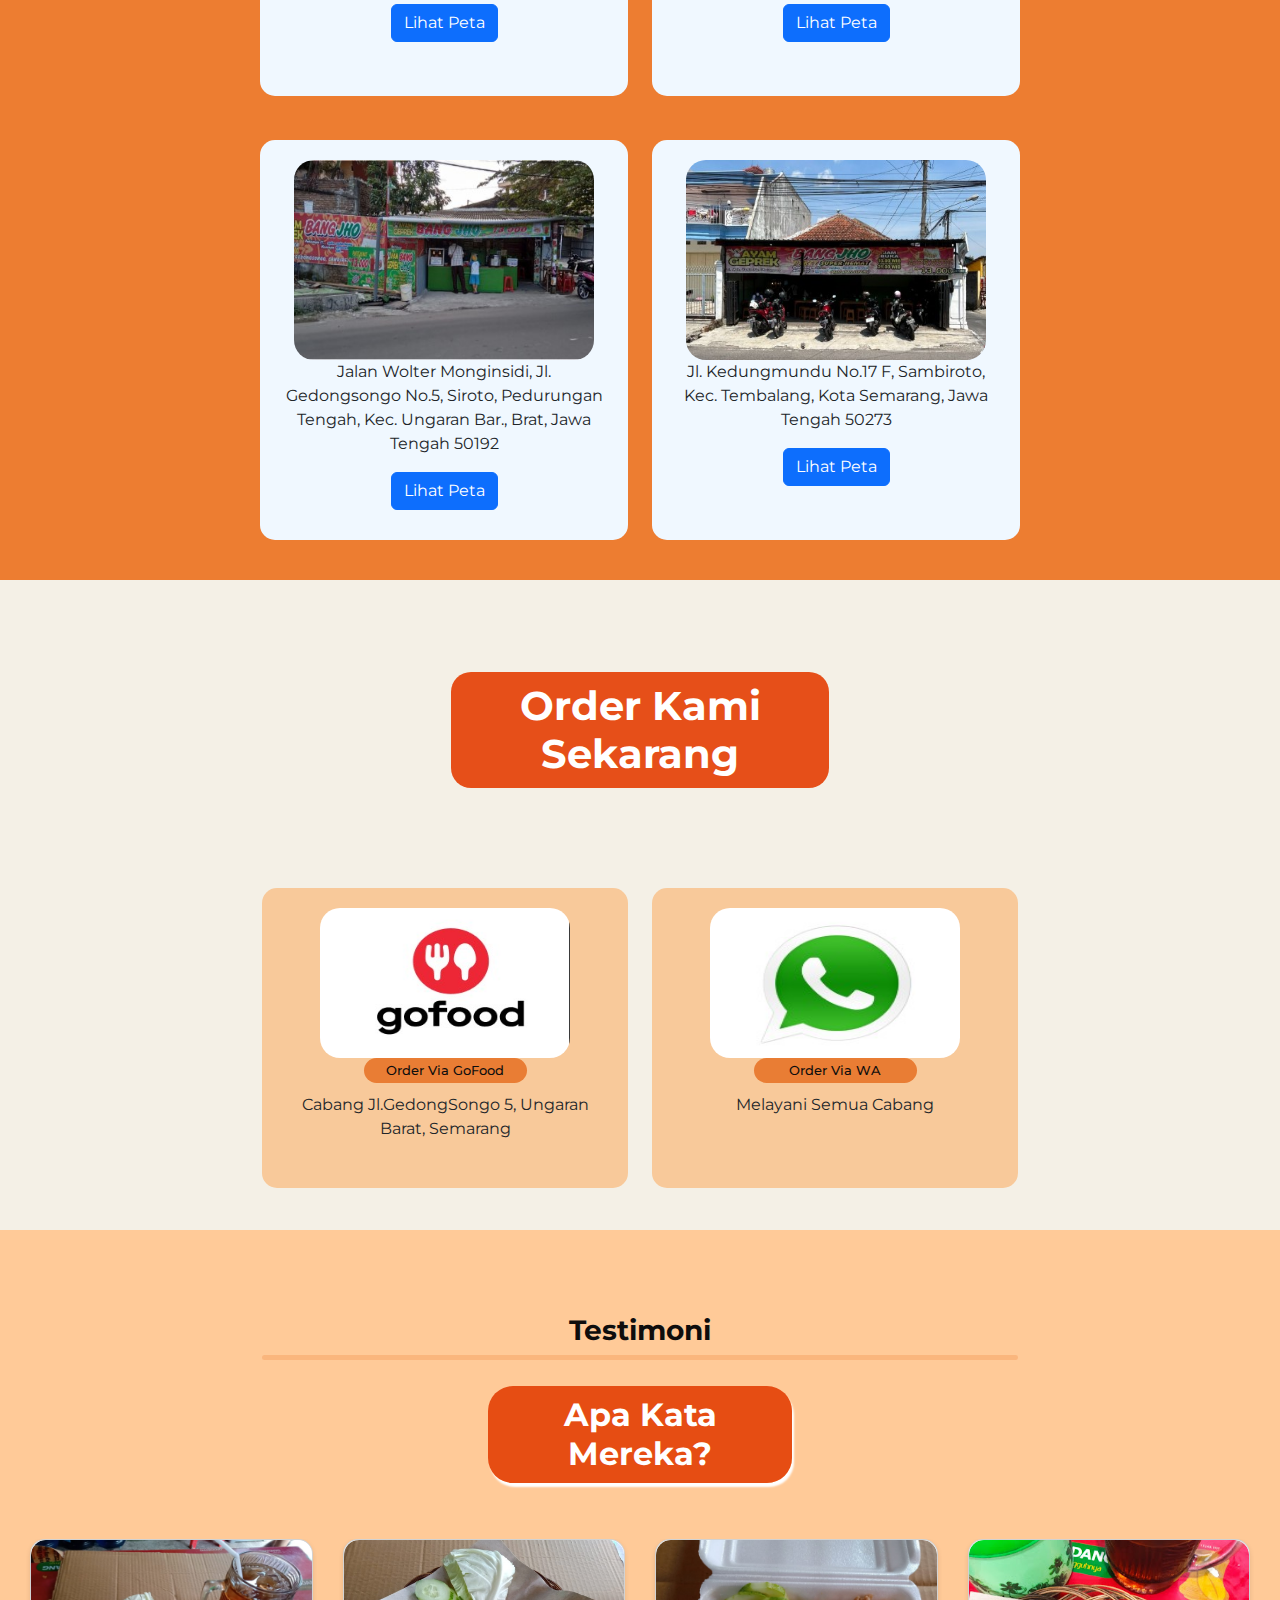
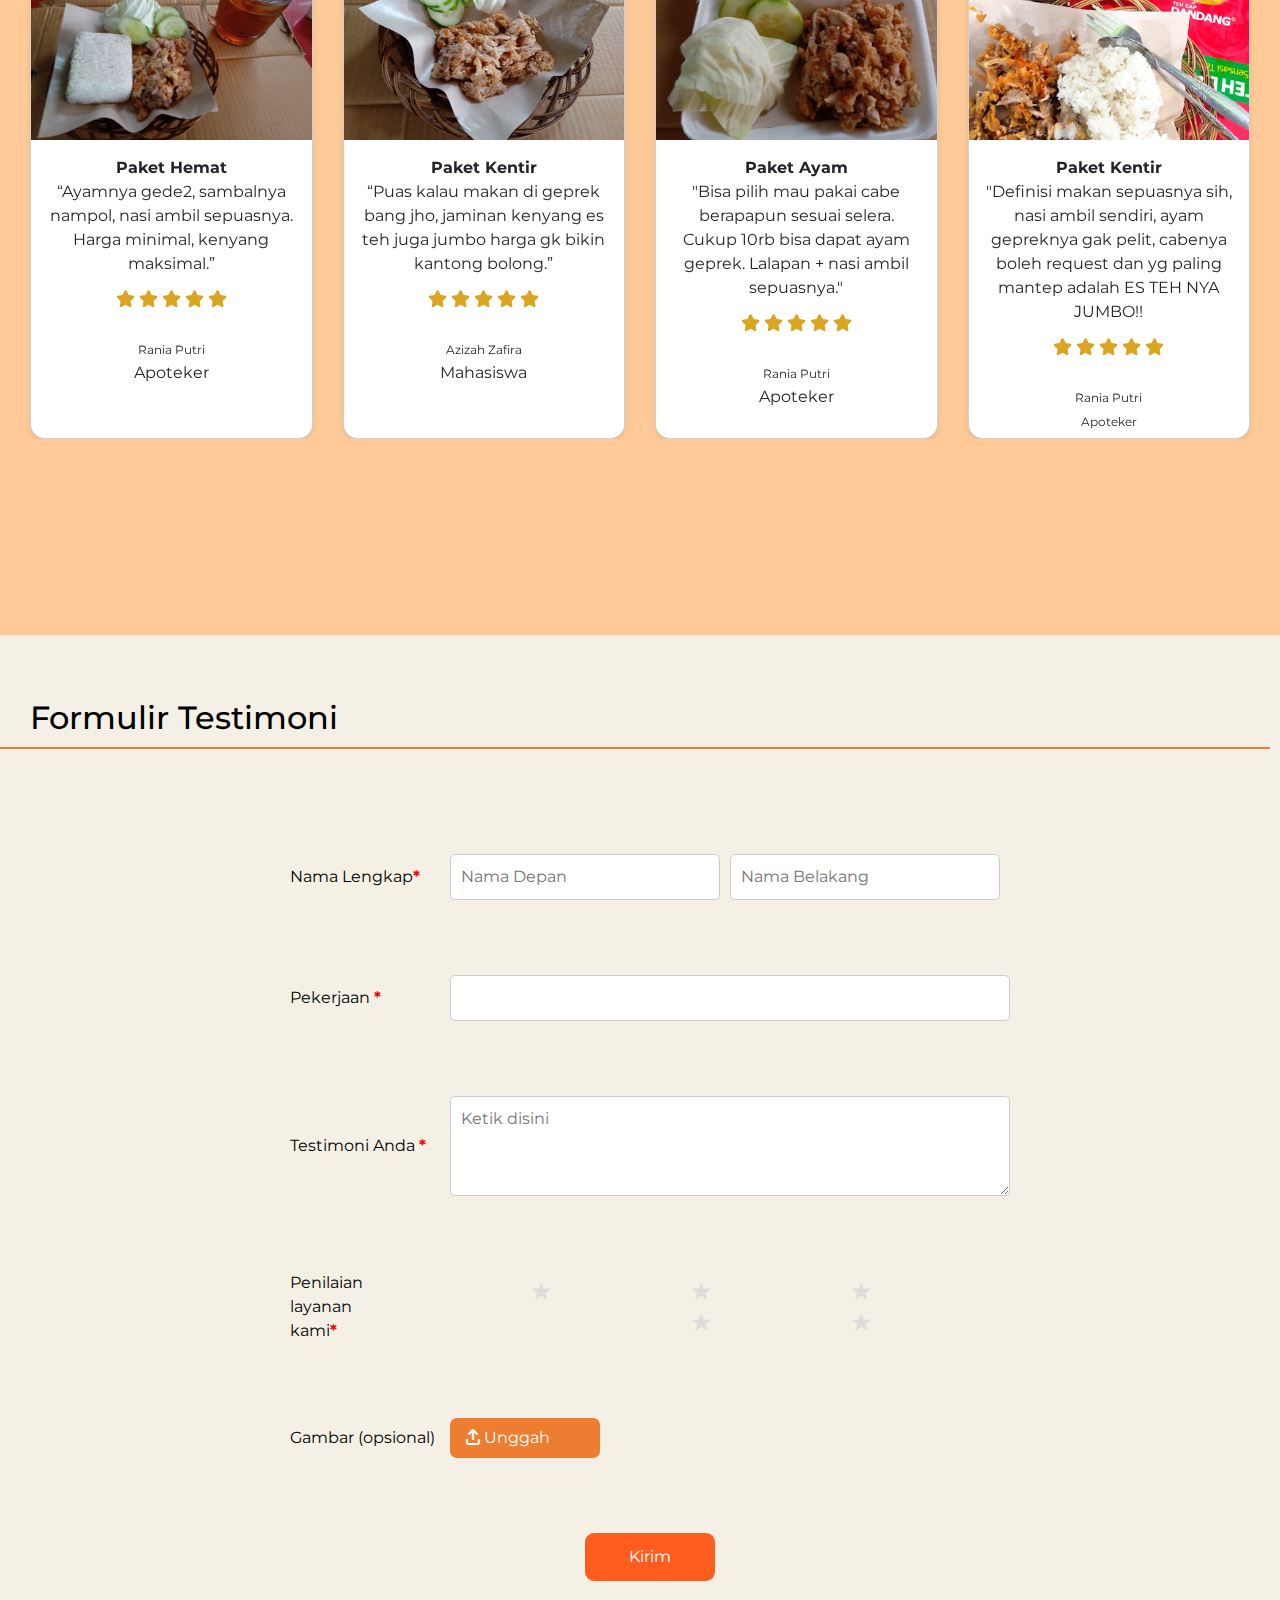
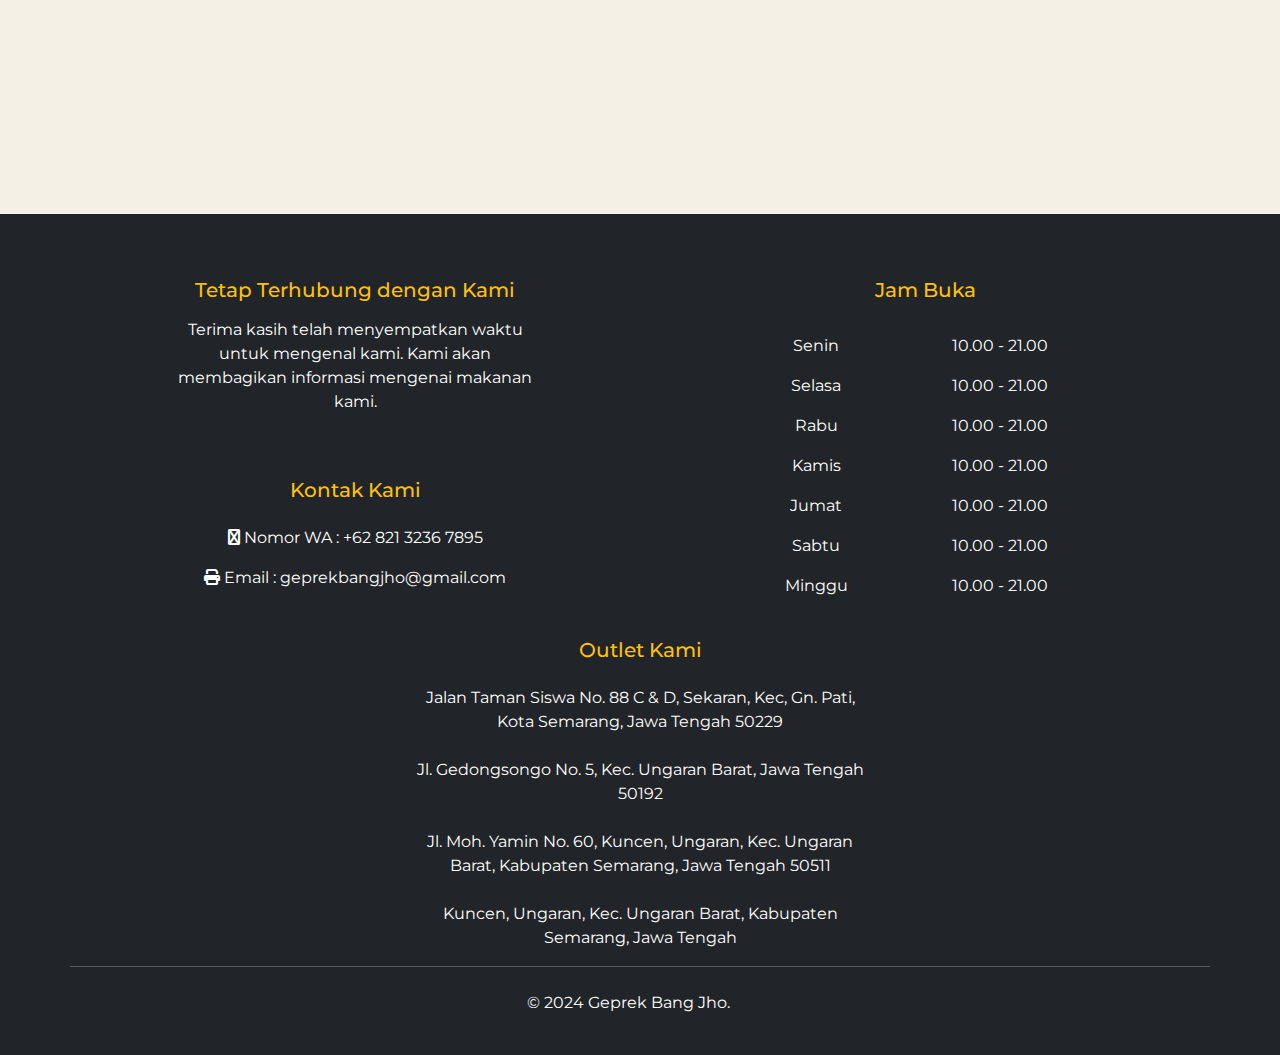
==== commit afaf4921: "Merge branch 'menu'" ====
--- a/index.html
+++ b/index.html
@@ -10,9 +10,11 @@
     <link href="https://fonts.googleapis.com/css2?family=Montserrat:ital,wght@0,100..900;1,100..900&display=swap"
         rel="stylesheet" />
     <link rel="stylesheet" href="https://cdnjs.cloudflare.com/ajax/libs/font-awesome/4.7.0/css/font-awesome.min.css">
-    <link href="https://cdn.jsdelivr.net/npm/bootstrap@5.3.3/dist/css/bootstrap.min.css" rel="stylesheet"
+    <link href="https://cdn.jsdelivr.net/npm/bootstrap@5.3.3/dist/css/bootstrap.min.css" rel="stylesheet">
+    <link rel="stylesheet" href="https://cdnjs.cloudflare.com/ajax/libs/OwlCarousel2/2.3.4/assets/owl.carousel.min.css">
+<link rel="stylesheet" href="https://cdnjs.cloudflare.com/ajax/libs/OwlCarousel2/2.3.4/assets/owl.theme.default.min.css">
+<link rel="stylesheet" href="https://cdnjs.cloudflare.com/ajax/libs/font-awesome/6.5.1/css/all.min.css"/>
         integrity="sha384-QWTKZyjpPEjISv5WaRU9OFeRpok6YctnYmDr5pNlyT2bRjXh0JMhjY6hW+ALEwIH" crossorigin="anonymous" />
-    <link rel="stylesheet" href="style.css" />
     <link rel="stylesheet" href="styles.css">
     <title>Geprek Bang Jho</title>
 </head>
@@ -46,22 +48,22 @@
                 <div class="offcanvas-body">
                     <ul class="navbar-nav justify-content-end flex-grow-1 pe-3">
                         <li class="nav-item mx-2">
-                            <a class="nav-link" href="#">Beranda</a>
+                            <a class="nav-link" href="#beranda">Beranda</a>
                         </li>
                         <li class="nav-item mx-2">
-                            <a class="nav-link" href="#">Tentang</a>
+                            <a class="nav-link" href="#tentang">Tentang</a>
                         </li>
                         <li class="nav-item mx-2">
-                            <a class="nav-link" href="#">Menu</a>
+                            <a class="nav-link" href="#menu">Menu</a>
                         </li>
                         <li class="nav-item mx-2">
-                            <a class="nav-link" href="#">Outlet</a>
+                            <a class="nav-link" href="#outlet">Outlet</a>
                         </li>
                         <li class="nav-item mx-2">
-                            <a class="nav-link" href="#">Order</a>
+                            <a class="nav-link" href="#order">Order</a>
                         </li>
                         <li class="nav-item mx-2">
-                            <a class="nav-link" href="#">Testimoni</a>
+                            <a class="nav-link" href="#info">Testimoni</a>
                         </li>
                     </ul>
                 </div>
@@ -69,6 +71,8 @@
         </div>
     </nav>
     <!-- Navbar End-->
+
+    <!-- Beranda Start-->
     <section id="beranda">
         <div class="container mt-5">
             <div class="row">
@@ -76,7 +80,7 @@
                     <p class="p1-beranda mt-1">SEJAK 2016</p>
                     <h1 class="h1-beranda">AYAM GEPREK BANG JHO</h1>
                     <p class="p2-beranda">SOLUSI MAKAN KENYANG, TANPA ISI DOMPET KURANG</p>
-                    <button class="btnB">ORDER SEKARANG</button>
+                    <a href="#order"><button class="btnB">ORDER SEKARANG</button></a>
                 </div>
                 <div id="imgl" class="col-md-6 d-flex justify-content-end align-items-center">
                     <img class="logo-beranda img-fluid" src="assets/Logo.png" alt="logo">
@@ -87,7 +91,7 @@
     </section>
 
 
-
+<!-- tentang Start-->
     <section id="tentang">
         <div class="container mt-5">
             <div class="row">
@@ -147,10 +151,141 @@
 
         </div>
     </section>
+<!-- Beranda End-->
+
+<!-- Menu Start-->
+<section id="menu">
+        <div class="container">
+            <div class="row justify-content-center">
+                <div class="col-lg-5 col-menu text-center">
+                    <div class="namapaket">Paket Hemat</div>
+                    <div class="paket" style="background-image: url(assets/pakethemat.png);"></div>
+                </div>
+                <div class="col-lg-5 col-menu text-center">
+                    <div class="namapaket">Paket Kentir</div>
+                    <div class="paket" style="background-image: url(assets/paketkentir.png);"></div>
+                </div>
+            </div>
+        </div>
+    
+        <div class="container-3">
+            <div class="dafarMenu">
+                <center class="judulmenu">Makanan</center>
+                <div class="kotakmenu">
+                    <div class="row">
+                        <div class="col-md-4">
+                            <div class="card card-menu">
+                                <div>
+                                    <img src="assets/ayamgeprek.png" class="card-img-top img-card" alt="Ayam Geprek">
+                                    <h5 class="card-title">Ayam Geprek</h5>
+                                    <p class="card-description">Nasi hangat yang disajikan dengan ayam goreng tepung
+                                        yang
+                                        digeprek dengan sambal. Level kepedasan sesuai keinginan Anda. Segera coba dan
+                                        rasakan sensasi baru yang tak terlupakan! </p>
+                                    <div class="div-price">
+                                        <p class="card-price">Rp 11.000</p>
+                                    </div>
+                                </div>
+                            </div>
+                        </div>
+                        <div class="col-md-4">
+                            <div class="card card-menu">
+                                <div>
+                                    <img src="assets/ayamgeprek.png" class="card-img-top img-card" alt="Ayam Crispy">
+                                    <h5 class="card-title">Ayam Crispy</h5>
+                                    <p class="card-description">Potongan ayam yang digoreng dengan tepung crispy yang lezat,
+                                        disajikan dengan nasi hangat dan dilengkapi dengan saus pilihan. Segera nikmati
+                                        hidangan istimewa ini hanya di sini!</p>
+                                    <div class="div-price">
+                                        <p class="card-price">Rp 9.000</p>
+                                    </div>
+                                </div>
+                            </div>
+                        </div>
+                        <div class="col-md-4">
+                            <div class="card card-menu">
+                                <div>
+                                    <img src="assets/ayamgeprek.png" class="card-img-top img-card" alt="Ayam Lumer">
+                                    <h5 class="card-title">Ayam Lumer</h5>
+                                    <p class="card-description">Nasi hangat yang disajikan dengan potongan ayam lembut dan
+                                        lezat yang dilengkapi dengan bumbu spesial yang membuatnya semakin menggugah selera.
+                                        </p>
+                                    <div class="div-price">
+                                        <p class="card-price">Rp 15.000</p>
+                                    </div>
+                                </div>
+                            </div>
+                        </div>
+                    </div>
+                </div>
+            </div>
+        </div>
+    
+        <div class="dafarMenu">
+            <center class="judulmenu">Minuman</center>
+            <div class="kotakmenu">
+                <div class="row">
+                    <div class="col-md-4">
+                        <div class="card card-menu">
+                            <div>
+                                <img src="assets/tehpanas.png" class="card-img-top img-card" alt="Es Teh Jumbo">
+                                <h5 class="card-title">Es Teh Jumbo</h5>
+                                <p class="card-description">Kesegaran es teh dalam ukuran jumbo yang
+                                    memuaskan dahaga
+                                    Anda. Disajikan dengan es batu yang melimpah dan cita rasa teh yang
+                                    khas. Rasakan
+                                    kenikmatannya!</p>
+                                <div class="div-price">
+                                    <p class="card-price">Rp 3.500</p>
+                                </div>
+                            </div>
+                        </div>
+                    </div>
+                    <div class="col-md-4">
+                        <div class="card card-menu">
+                            <div>
+                                <img src="assets/tehpanas.png" class="card-img-top img-card" alt="Teh (Es/Panas)">
+                                <h5 class="card-title">Teh (Es/Panas)</h5>
+                                <p class="card-description">Minuman teh yang dapat disajikan dalam
+                                    keadaan
+                                    hangat maupun
+                                    dingin sesuai keinginan Anda. Anda juga dapat memilih ingin teh
+                                    tawar
+                                    atau manis.
+                                    </p>
+                                <div class="div-price">
+                                    <p class="card-price">Rp 3.000</p>
+                                </div>
+                            </div>
+                        </div>
+                    </div>
+                    <div class="col-md-4">
+                        <div class="card card-menu">
+                            <div>
+                                <img src="assets/tehpanas.png" class="card-img-top img-card" alt="Jeruk(Es/Panas)">
+                                <h5 class="card-title">Jeruk (Es/Panas)</h5>
+                                <p class="card-description">Minuman jeruk yang diperoleh dari perasan
+                                    alami
+                                    buah jeruk
+                                    yang segar. Minuman ini dapat disajikan dalam keadaan hangat maupun
+                                    dingin. Rasakan di sini!</p>
+                                <div class="div-price">
+                                    <p class="card-price">Rp 4.500</p>
+                                </div>
+                            </div>
+                        </div>
+                    </div>
+                </div>
+            </div>
+        </div>
+    </section>
+    <!-- Menu End-->
+
     <!-- Outlet dan Order Start-->
+    <section id="outlet">
     <div class="section-outlet">
         <div class="container container-outlet1">
-          <section id="outlet">
+          
             <h1 class="h1-outlet">Temukan Outlet Kami</h1>
             <h5 class="h5-outlet">DI LINGKUNGAN SEKITARMU.</h5><br>
             <h5 class="h5-outlet">--------</h5><br>
@@ -161,7 +296,7 @@
             <div class="row row-cols-1 row-cols-md-2 g-4">
               <div class="col">
                 <div class="card-outlet">
-                  <img src="Assets/geprek1.jpg" class="card-img-top img-fluid" alt="Outlet 1">
+                  <img src="assets/geprek1.jpg" class="card-img-top img-fluid" alt="Outlet 1">
                   <div class="card-body">
                     <p class="card-text">Jalan Taman Siswa No. 88 C & D, Sekaran, Kec. Gn. Pati, Kota Semarang, Jawa Tengah 50229</p>
                     <a href="https://maps.app.goo.gl/BJCAi59RhEY82i8M8" class="btn btn-primary" target="_blank">Lihat Peta</a>
@@ -170,7 +305,7 @@
               </div>
               <div class="col">
                 <div class="card-outlet">
-                  <img src="Assets/geprek2.jpg" class="card-img-top img-fluid" alt="Outlet 2">
+                  <img src="assets/geprek2.jpg" class="card-img-top img-fluid" alt="Outlet 2">
                   <div class="card-body">
                     <p class="card-text">Gg. Rukun II No.33B, Sumurboto, Kec. Banyumanik, Kota Semarang, Jawa Tengah 50269</p>
                     <a href="https://maps.app.goo.gl/ubV3ToAyL8AzSKUm7" class="btn btn-primary" target="_blank">Lihat Peta</a>
@@ -179,7 +314,7 @@
               </div>
               <div class="col">
                 <div class="card-outlet">
-                  <img src="Assets/geprek3.jpg" class="card-img-top img-fluid" alt="Outlet 3">
+                  <img src="assets/geprek3.jpg" class="card-img-top img-fluid" alt="Outlet 3">
                   <div class="card-body">
                     <p class="card-text">Jalan Wolter Monginsidi, Jl. Gedongsongo No.5, Siroto, Pedurungan Tengah, Kec. Ungaran Bar., Brat, Jawa Tengah 50192</p>
                     <a href="https://maps.app.goo.gl/uNFnLewAD43guZkq9" class="btn btn-primary" target="_blank">Lihat Peta</a>
@@ -188,7 +323,7 @@
               </div>
               <div class="col">
                 <div class="card-outlet">
-                  <img src="Assets/geprek4.jpg" class="card-img-top img-fluid" alt="Outlet 4">
+                  <img src="assets/geprek4.jpg" class="card-img-top img-fluid" alt="Outlet 4">
       
                   <div class="card-body">
                     <p class="card-text">Jl. Kedungmundu No.17 F, Sambiroto, Kec. Tembalang, Kota Semarang, Jawa Tengah 50273</p>
@@ -197,18 +332,20 @@
                 </div>
               </div>
             </div>
-          </section>
+          
         </div>
       </div>
-      
+    </section>
+    
+    <section id="order">
       <div class="section-order">
         <div class="container container-order1">
-          <section id="order">
+          
             <h1 class="h1-order">Order Kami Sekarang</h1>
             <div class="row row-cols-1 row-cols-md-2 g-4">
               <div class="col">
                 <div class="card-order">
-                  <img src="Assets/GF.jpg" class="card-img-top2 img-fluid" alt="Order GOFood">
+                  <img src="assets/GF.jpg" class="card-img-top2 img-fluid" alt="Order GOFood">
                   <div class="card-body">
                     <h5 class="card-title-order">Order Via GoFood</h5>
                     <p class="card-text">Cabang Jl.GedongSongo 5, Ungaran Barat, Semarang</p>
@@ -217,7 +354,7 @@
               </div>
               <div class="col">
                 <div class="card-order">
-                  <img src="Assets/waa.jpg" class="card-img-top2 img-fluid" alt="Order WA">
+                  <img src="assets/waa.jpg" class="card-img-top2 img-fluid" alt="Order WA">
                   <div class="card-body">
                     <h5 class="card-title-order">Order Via WA</h5>
                     <p class="card-text">Melayani Semua Cabang</p>
@@ -225,9 +362,176 @@
                 </div>
               </div>
             </div>
-          </section>
         </div>
       </div>
+    </section>
+<!-- Outlet dan Order End-->
+
+<!-- Testimoni -->
+
+<section id="info" class="info">
+    <div class="container-testi">
+      <div class="row justify-content-center">
+          <h3 class="judul-testi">Testimoni</h3>
+          <hr style="width: 20cm; border-width: 5px; border-radius: 4px; color: #ED7D31">
+        <div class="col-md-8 col-lg-6 text-cgenter">
+          <h2 class="h2-testi">Apa Kata Mereka?</h2>
+        </div>
+      </div>
+      <div class="row">
+        <div class="col-12">
+          <div class="card-carousel owl-carousel owl-theme">
+            <div class="item">
+              <div class="card">
+                <img src="assets/ayamgeprek.png" class="card-img-top" alt="Card image cap">
+                <div class="card-body">
+                  <label> <strong>Paket Hemat</strong></label>
+                  <p class="card-text">
+                    “Ayamnya gede2, sambalnya nampol, nasi ambil sepuasnya. Harga
+                    minimal, kenyang maksimal.”
+                  </p>
+                  <div class="ratings">
+                    <i class="fa-solid fa-star"></i>
+                    <i class="fa-solid fa-star"></i>
+                    <i class="fa-solid fa-star"></i>
+                    <i class="fa-solid fa-star"></i>
+                    <i class="fa-solid fa-star"></i>
+                  </div>
+                  <div class="profile">
+
+                  </div>
+                  <div class="profile-desc">
+                    <span>Rania Putri</span>
+                    <br>Apoteker</br>
+                  </div>
+                </div>
+              </div>
+            </div>
+            <div class="item">
+              <div class="card">
+                <img src="assets/WhatsApp Image 2024-03-19 at 11.08.35 (2).jpeg" class="card-img-top" alt="Card image cap">
+                <div class="card-body">
+                  <label> <strong>Paket Kentir</strong></label>
+                  <p class="card-text">“Puas kalau makan di geprek bang jho, jaminan kenyang es teh juga
+                    jumbo harga gk bikin kantong bolong.”</p>
+                  <div class="ratings">
+                    <i class="fa-solid fa-star"></i>
+                    <i class="fa-solid fa-star"></i>
+                    <i class="fa-solid fa-star"></i>
+                    <i class="fa-solid fa-star"></i>
+                    <i class="fa-solid fa-star"></i>
+                  </div>
+                  <div class="profile">
+                  </div>
+                  <div class="profile-desc">
+                    <span>Azizah Zafira</span>
+                    <br>Mahasiswa</br>
+                  </div>
+                </div>
+              </div>
+            </div>
+            <div class="item">
+              <div class="card">
+                <img src="assets/WhatsApp Image 2024-03-19 at 11.08.34 (1).jpeg" class="card-img-top" alt="Card image cap">
+                <div class="card-body">
+                  <label> <strong>Paket Ayam</strong></label>
+                  <p class="card-text">"Bisa pilih mau pakai cabe berapapun sesuai selera. Cukup 10rb bisa
+                    dapat ayam geprek. Lalapan + nasi ambil sepuasnya."</p>
+                  <div class="ratings">
+                    <i class="fa-solid fa-star"></i>
+                    <i class="fa-solid fa-star"></i>
+                    <i class="fa-solid fa-star"></i>
+                    <i class="fa-solid fa-star"></i>
+                    <i class="fa-solid fa-star"></i>
+                  </div>
+                  <div class="profile">
+                  </div>
+                  <div class="profile-desc">
+                    <span>Rania Putri</span><br>Apoteker</br>
+               
+                  </div> 
+                </div>
+              </div>
+            </div>
+            <div class="item">
+              <div class="card">
+                <img src="assets/IMG_20220709_173516.jpg" class="card-img-top" alt="Card image cap">
+                <div class="card-body">
+                  <label> <strong>Paket Kentir</strong></label>
+                  <p class="card-text">"Definisi makan sepuasnya sih, nasi ambil sendiri, ayam gepreknya
+                    gak pelit, cabenya boleh request dan yg paling mantep adalah ES
+                    TEH NYA JUMBO!!</p>
+                  <div class="ratings">
+                    <i class="fa-solid fa-star"></i>
+                    <i class="fa-solid fa-star"></i>
+                    <i class="fa-solid fa-star"></i>
+                    <i class="fa-solid fa-star"></i>
+                    <i class="fa-solid fa-star"></i>
+                  </div>
+                  <div class="profile">
+                    
+                  </div>
+                  <div class="profile-desc">
+                    <span>Rania Putri<br>Apoteker</br>
+                  </div>
+                </div>
+              </div>
+            </div>
+            </div>
+        </div>
+      </div>
+    </div>
+    </div>
+  </section>  
+  
+  <!-- Formulir -->
+  <section id="formulir" class="formulir">
+    <h2 class="h2-form">Formulir Testimoni</h2>
+    <div class="container-form">
+      <form action="#" method="POST" id="testimonyForm">
+        <div class="form-group">
+          <label for="nama-lengkap">Nama Lengkap<strong style="color: red;">*</strong></label>
+          <div class="nama-input">
+            <input type="text" id="firstName" name="firstName" placeholder="Nama Depan">
+            <input type="text" id="lastName" name="lastName" placeholder="Nama Belakang">
+          </div>            
+        </div>
+        <div class="form-group">
+          <label for="pekerjaan">Pekerjaan <strong style="color: red;">*</strong></label>
+          <input type="text" id="pekerjaan" name="pekerjaan" required>
+        </div>
+        <div class="form-group">
+          <label for="testimonial">Testimoni Anda <strong style="color: red;">*</strong></label>
+          <textarea id="testimonial" name="testimonial" placeholder="Ketik disini" required></textarea>
+        </div>
+        <div class="form-group input-rating">
+          <label class="label-form" for="rating">Penilaian layanan kami<strong style="color: red;">*</strong></label>
+          <div class="rating">
+            <input type="radio" id="star5" name="rating" value="5" required><label for="star5"></label>
+            <input type="radio" id="star4" name="rating" value="4"><label for="star4"></label>
+            <input type="radio" id="star3" name="rating" value="3"><label for="star3"></label>
+            <input type="radio" id="star2" name="rating" value="2"><label for="star2"></label>
+            <input type="radio" id="star1" name="rating" value="1"><label for="star1"></label>
+          </div>
+        </div>
+        <div class="form-group">
+          <label for="image">Gambar (opsional)</label>
+          <div class="file-input">
+            <input type="file" id="gambar" name="gambar" accept="image/jpeg, image/png">
+            <label for="gambar" class="upload-btn-img">
+              <i class="fas fa-arrow-up-from-bracket" aria-hidden="true"></i>
+              Unggah
+            </label>
+          </div>
+        </div>
+        <button class="button-form" type="submit">Kirim</button>
+        </div>
+      </form>
+     </div>
+  </section>
+  <!-- Testi End-->
+
+
     <!-- Footer Start-->
     <footer class="bg-dark text-white pt-5 pb-4">
 
@@ -328,7 +632,10 @@
     <script src="https://cdn.jsdelivr.net/npm/bootstrap@5.3.3/dist/js/bootstrap.min.js"
         integrity="sha384-0pUGZvbkm6XF6gxjEnlmuGrJXVbNuzT9qBBavbLwCsOGabYfZo0T0to5eqruptLy"
         crossorigin="anonymous"></script>
+        <script src="https://cdnjs.cloudflare.com/ajax/libs/OwlCarousel2/2.3.4/owl.carousel.min.js"></script>
     <script src="script.js"></script>
+    
+    
 </body>
 
-</html>
+</html>--- a/styles.css
+++ b/styles.css
@@ -1,512 +1,974 @@
 
 * {
-    font-family: 'Montserrat', sans-serif;
+  font-family: 'Montserrat', sans-serif;
 }
 
 /*--Navbar Start--*/
 .bg-body-navbar {
-    background-color: #ED7D31;
+  background-color: #ED7D31;
 }
 
 .navbar-nav .nav-link {
-    color: white;
-    font-weight: 500;
+  color: white;
+  font-weight: 500;
 }
 
 .navbar-nav .nav-link:hover {
-    color: #754220;
+  color: #754220;
 }
 
 .navbar-toggler {
-    color: white;
+  color: white;
 }
 
 @media(max-width: 991px) {
-    .sidebar {
-        background-color: rgba(237, 125, 49, 0.9);
-        backdrop-filter: blur(100px);
-    }
+  .sidebar {
+      background-color: rgba(237, 125, 49, 0.9);
+      backdrop-filter: blur(100px);
+  }
 }
 
 #txt {
-    z-index: 2;
+  z-index: 2;
 }
 
 #imgl {
-    z-index: 2;
+  z-index: 2;
 
 }
 
 #tentang {
-    min-height: 100vh;
-    width: 100%;
-    display: flex;
-    align-items: center;
-    padding: 20px;
+  min-height: 100vh;
+  width: 100%;
+  display: flex;
+  align-items: center;
+  padding: 20px;
 }
 
 #beranda {
-    display: flex;
-    width: 100%;
-    min-height: 100vh;
-    width: auto;
-    align-items: center;
-    position: relative;
-    background-image: url('/assets/bg-food.png');
-    background-repeat: no-repeat;
-    background-size: cover;
-    padding: 0 15px;
-    box-sizing: border-box;
+  display: flex;
+  width: 100%;
+  min-height: 100vh;
+  width: auto;
+  align-items: center;
+  position: relative;
+  background-image: url('/assets/bg-food.png');
+  background-repeat: no-repeat;
+  background-size: cover;
+  padding: 0 15px;
+  box-sizing: border-box;
 }
 
 #beranda::after {
-    content: '';
-    background-repeat: no-repeat;
-    position: absolute;
-    top: 0;
-    left: 0;
-    width: 100%;
-    height: 100%;
-    background-color: rgba(0, 0, 0, .15);
-    z-index: 1;
+  content: '';
+  background-repeat: no-repeat;
+  position: absolute;
+  top: 0;
+  left: 0;
+  width: 100%;
+  height: 100%;
+  background-color: rgba(0, 0, 0, .15);
+  z-index: 1;
 }
 
 #unggulanKami {
-    min-height: 100vh;
-    display: flex;
-    padding: 30px;
-    width: auto;
-    width: 100%;
-    background-color: #ED7D31;
-    padding: 125px 20px;
+  min-height: 100vh;
+  display: flex;
+  padding: 30px;
+  width: auto;
+  width: 100%;
+  background-color: #ED7D31;
+  padding: 125px 20px;
 }
 
 #katakata {
-    min-height: 100vh;
-    display: flex;
-    padding: 30px;
-    width: auto;
-    width: 100%;
-    position: relative;
-    background-image: url('/assets/bg-chicken.png');
-    padding: 50px 20px;
-    background-repeat: no-repeat;
-    background-size: cover;
-    box-sizing: border-box;
-    justify-content: center;
+  min-height: 100vh;
+  display: flex;
+  padding: 30px;
+  width: auto;
+  width: 100%;
+  position: relative;
+  background-image: url('assets/bg-chicken.png');
+  padding: 50px 20px;
+  background-repeat: no-repeat;
+  background-size: cover;
+  box-sizing: border-box;
+  justify-content: center;
 }
 
 #katakata::after {
-    content: '';
-    background-repeat: no-repeat;
-    position: absolute;
-    top: 0;
-    left: 0;
-    width: 100%;
-    height: 100%;
-    background-color: rgba(0, 0, 0, .4);
-    z-index: 1;
+  content: '';
+  background-repeat: no-repeat;
+  position: absolute;
+  top: 0;
+  left: 0;
+  width: 100%;
+  height: 100%;
+  background-color: rgba(0, 0, 0, .4);
+  z-index: 1;
 }
 
 /* 
 .container-beranda {
-    max-width: 100%;
-    margin: 0 auto;
-    padding: 5px;
+  max-width: 100%;
+  margin: 0 auto;
+  padding: 5px;
 } */
 
 /* .container-tentang {
-    max-width: 100%;
-    margin: 0 auto;
-    padding: 5px;
+  max-width: 100%;
+  margin: 0 auto;
+  padding: 5px;
 } */
 
 .container-unggulan {
-    max-width: 100%;
-    margin: 0 auto;
-    padding: 125px;
+  max-width: 100%;
+  margin: 0 auto;
+  padding: 125px;
 }
 
 
 .p1-beranda {
-    color: #ffffff;
-    margin-bottom: 15px;
-    font-size: 0.7rem;
-    padding-left: 55px;
-    position: relative;
-    display: inline-block;
+  color: #ffffff;
+  margin-bottom: 15px;
+  font-size: 0.7rem;
+  padding-left: 55px;
+  position: relative;
+  display: inline-block;
 }
 
 .p1-beranda.before::before {
-    content: "";
-    position: absolute;
-    top: 40%;
-    left: 0px;
-    width: 52px;
-    height: 0.5px;
-    background-color: white;
+  content: "";
+  position: absolute;
+  top: 40%;
+  left: 0px;
+  width: 52px;
+  height: 0.5px;
+  background-color: white;
 }
 
 .p1-beranda.after::after {
-    content: '';
-    position: absolute;
-    bottom: -2px;
-    left: 0;
-    width: 100%;
-    height: 1px;
-    background-color: white;
+  content: '';
+  position: absolute;
+  bottom: -2px;
+  left: 0;
+  width: 100%;
+  height: 1px;
+  background-color: white;
 }
 
 .p2-beranda {
-    color: #ffffff;
-    margin-top: auto;
-    font-size: 0.7rem;
+  color: #ffffff;
+  margin-top: auto;
+  font-size: 0.7rem;
 }
 
 .h1-beranda {
-    color: #ffffff;
-    max-width: 700px;
-    margin: 0;
-    font-size: 68px;
-    font-weight: 750;
-    letter-spacing: 8px;
+  color: #ffffff;
+  max-width: 700px;
+  margin: 0;
+  font-size: 68px;
+  font-weight: 750;
+  letter-spacing: 8px;
 }
 
 
 .logo-beranda {
-    max-width: 100%;
-    height: auto;
-    background-repeat: no-repeat;
+  max-width: 100%;
+  height: auto;
+  background-repeat: no-repeat;
 
 }
 
 @media (max-width: 768px) {
 
 
-    .container {
-        padding: 0;
-
-    }
-
-    .col-md-6 {
-        text-align: center;
-
-    }
-
-    .col-md-6.d-flex.justify-content-end.align-items-center {
-        justify-content: center !important;
-
-        margin-top: 20px;
-
-    }
+  .container {
+      padding: 0;
+
+  }
+
+  .col-md-6 {
+      text-align: center;
+
+  }
+
+  .col-md-6.d-flex.justify-content-end.align-items-center {
+      justify-content: center !important;
+
+      margin-top: 20px;
+
+  }
 }
 
 .btnB {
-    font-weight: 600;
-    margin-top: 8px;
-    padding: 10px 20px;
-    z-index: 2;
-    background-color: #ED7D31;
-    color: #ffffff;
-    border-radius: 10px;
-    border-color: #ffffff00;
+  font-weight: 600;
+  margin-top: 8px;
+  padding: 10px 20px;
+  z-index: 2;
+  background-color: #ED7D31;
+  color: #ffffff;
+  border-radius: 10px;
+  border-color: #ffffff00;
 }
 
 .deskripsiT {
-    max-width: auto;
-    margin-bottom: 30px;
+  max-width: auto;
+  margin-bottom: 30px;
 }
 
 .h2-tentang {
-    font-weight: 500;
-    font-size: 2.5rem;
+  font-weight: 500;
+  font-size: 2.5rem;
 }
 
 .p1-tentang {
-    color: #ED7D31;
-    position: relative;
-    display: inline-block;
-    font-weight: 550;
+  color: #ED7D31;
+  position: relative;
+  display: inline-block;
+  font-weight: 550;
 }
 
 .p1-tentang::after {
-    content: '';
-    position: absolute;
-    /* Mengatur panjang garis horizontal */
-    height: 1.5px;
-    background-color: #ED7D31;
+  content: '';
+  position: absolute;
+  /* Mengatur panjang garis horizontal */
+  height: 1.5px;
+  background-color: #ED7D31;
 }
 
 @media (max-width: 767px) {
-    .p1-tentang::after {
-        bottom: 0;
-        right: 0;
-        width: 100%;
-    }
+  .p1-tentang::after {
+      bottom: 0;
+      right: 0;
+      width: 100%;
+  }
 }
 
 @media (min-width: 768px) {
-    .p1-tentang::after {
-        bottom: 10px;
-        right: 25;
-        width: 25%;
-    }
+  .p1-tentang::after {
+      bottom: 10px;
+      right: 25;
+      width: 25%;
+  }
 }
 
 .p2-tentang {
-    font-weight: 520;
-    text-align: justify;
-    max-width: 440px;
-    margin-bottom: 0;
+  font-weight: 520;
+  text-align: justify;
+  max-width: 440px;
+  margin-bottom: 0;
 }
 
 .imgTe {
-    text-align: center;
+  text-align: center;
 }
 
 .img-tentang {
-    width: auto;
-    height: 380px;
-    background-repeat: no-repeat;
+  width: auto;
+  height: 380px;
+  background-repeat: no-repeat;
 }
 
 
 .h2-unggulan {
-    color: #ffffff;
-    text-align: center;
-    justify-content: center;
-    font-weight: bolder;
-    font-size: 55px;
-    margin: 0;
+  color: #ffffff;
+  text-align: center;
+  justify-content: center;
+  font-weight: bolder;
+  font-size: 55px;
+  margin: 0;
 }
 
 .p1-unggulan {
-    color: #ffffff;
-    text-align: center;
+  color: #ffffff;
+  text-align: center;
 }
 
 .card-unggulan1 {
-    margin-top: 140px;
+  margin-top: 140px;
 }
 
 .card-unggulan2 {
-    min-height: 25vh;
-    max-width: 550px;
-    border-radius: 30px;
-    box-shadow: 0 15px 1px rgba(0, 0, 0, 0.25);
+  min-height: 25vh;
+  max-width: 550px;
+  border-radius: 30px;
+  box-shadow: 0 15px 1px rgba(0, 0, 0, 0.25);
 }
 
 .card-bodyU {
-    display: flex;
-    text-align: center;
-    align-items: center;
-    justify-content: center;
+  display: flex;
+  text-align: center;
+  align-items: center;
+  justify-content: center;
 }
 
 .card-titleU {
-    color: #4F4A45;
-    font-weight: bold;
-    font-size: 24px;
+  color: #4F4A45;
+  font-weight: bold;
+  font-size: 24px;
 }
 
 .isi-kata {
-    z-index: 2;
-    text-align: center;
-    color: #ffffff;
-    margin-top: 180px;
+  z-index: 2;
+  text-align: center;
+  color: #ffffff;
+  margin-top: 180px;
 }
 
 .h1-katakata {
-    font-weight: normal;
-    font-size: 32px;
+  font-weight: normal;
+  font-size: 32px;
 }
 
 .p1-katakata {
-    font-weight: bold;
-    word-spacing: 5px;
-    letter-spacing: 4px;
-    margin-top: 120px;
-    font-size: 72px;
-    max-width: 980px;
+  font-weight: bold;
+  word-spacing: 5px;
+  letter-spacing: 4px;
+  margin-top: 120px;
+  font-size: 72px;
+  max-width: 980px;
 }
 
 /* Outlet&Order Start*/
 .container-outlet1 {
-  max-width: 800px;
-  margin: 0 auto;
-  padding: 20px;
+max-width: 800px;
+margin: 0 auto;
+padding: 20px;
 }
 
 .h1-outlet{
-  text-align: center;
-  color: white; /* Warna teks judul */
-  margin-top: 70px;
-  font-weight: bold;
+text-align: center;
+color: white; /* Warna teks judul */
+margin-top: 70px;
+font-weight: bold;
 }
 
 .h5-outlet{
-  text-align: center;
-  color: #f5e9dd; /* Warna teks subtitle */
-  margin-bottom: 10px; /* Jarak antara subtitle */
+text-align: center;
+color: #f5e9dd; /* Warna teks subtitle */
+margin-bottom: 10px; /* Jarak antara subtitle */
 }
 
 .h6-outlet{
-  text-align: center;
-  color: #070707; /* Warna teks deskripsi */
+text-align: center;
+color: #070707; /* Warna teks deskripsi */
 }
 
 .p-outlet{
-  color: black;
-  text-align: center;
-  margin-top: 25px;
+color: black;
+text-align: center;
+margin-top: 25px;
 }
 
 .card-img-top{
-  width: 300px;
-  height: 200px;
-  z-index: 10;
-  border-radius: 20px;
+width: 300px;
+height: 200px;
+z-index: 10;
+border-radius: 20px;
 }
 
 .outlet-info a {
-  display: block;
-  text-decoration: none;
-  color: blue;
+display: block;
+text-decoration: none;
+color: blue;
 }
 
 .outlet-info a:hover {
-  text-decoration: underline;
+text-decoration: underline;
 }
 
 .section-outlet{
-  background-color: #ED7D31;
-  font-family: Arial, sans-serif;
-  margin: 4;
-  padding: 4;
+background-color: #ED7D31;
+font-family: Arial, sans-serif;
+margin: 4;
+padding: 4;
 }
 
 .card-outlet {
+margin-bottom: 20px;
+border-radius: 15px;
+padding: 20px;
+text-align: center;
+background-color: aliceblue;
+height: 400px;
+}
+
+.section-order{
+background-color: #F4F0E6;
+font-family: Arial, sans-serif;
+margin: 4;
+padding: 4;
+}
+
+
+.container-order1{
+max-width: 800px;
+margin: 0 auto;
+padding: 22px;
+
+}
+
+.container .grid-containerorder {
+display: grid;
+width: 100%;
+justify-content: center;
+column-gap: 25rem; /* Mengatur jarak antar card */
+grid-template-columns: repeat(2, minmax(0, 1fr));
+margin-left: 2rem;
+}
+
+
+
+.container .order {
+display : grid;
+ grid-template-columns: repeat(2, minmax(0, 1fr));
+}  
+
+
+.card-order {
   margin-bottom: 20px;
   border-radius: 15px;
   padding: 20px;
   text-align: center;
-  background-color: aliceblue;
-  height: 400px;
+  background-color: #F8C99A;
+  height: 300px; /* Mengganti min-height menjadi height */
+}
+
+.order-info {
+flex: 1;
+}
+
+.order-info img{
+margin-bottom: -15px;
+}
+
+.card-img-top2{
+width: 250px;
+height: 150px;
+z-index: 10;
+border-radius: 20px;
+}
+
+.order-p {
+margin-bottom: 15px;
+color: black;
+text-align: center;
+margin-top: 17px;
+}
+
+.order-info a:hover {
+text-decoration: underline;
+}
+
+.order-image {
+flex: 1;
+margin-left: 20px;
+}
+
+.order-image img {
+width: 100%;
+height: 100%;
+}
+
+.h1-order {
+border-radius: 20px;
+text-align: center;
+color: white;
+background-color: rgba(228, 68, 10, 0.932);
+padding: 10px 13px;
+margin-bottom: 100px;
+width: 50%;
+margin-inline: auto;
+margin-top: 70px;
+font-weight: bold;
+}
+
+.card-title-order {
+border-radius: 20px;
+text-align: center;
+color: #0e0d0d;
+margin-bottom: 10px;
+padding: 5px;
+background-color: #E97D34;
+position: relative;
+font-size: small;
+width: 50%;
+margin-inline: auto;
+}
+
+.section-outlet{
+background-color: #ED7D31;
+font-family: Arial, sans-serif;
+margin: 4;
+padding: 4;
 }
 
 .section-order{
-  background-color: #F4F0E6;
-  font-family: Arial, sans-serif;
-  margin: 4;
-  padding: 4;
-}
-
-
-.container-order1{
-  max-width: 800px;
-  margin: 0 auto;
-  padding: 22px;
-  
-}
-
-.container .grid-containerorder {
-  display: grid;
+background-color: #F4F0E6;
+font-family: Arial, sans-serif;
+margin: 4;
+padding: 4;
+}
+
+/*Menu*/
+.namapaket {
+  width: 200px;
+  height: 50px;
+  margin: 40px;
+  background: linear-gradient(277deg, #ed7d31 -17.34%, #743800 211.92%);
+  border-radius: 30px;
+  font-weight: 600;
+  font-size: 19px;
+  color: white;
+  display: flex;
+  justify-content: center;
+  align-items: center;
+}
+
+.md-col-6 {
+  flex: 1;
+  display: flex;
+  align-items: center;
+  box-sizing: border-box;
+  justify-content: center;
+}
+
+.container-1 {
+  display: flex;
+  justify-content: center;
+}
+
+.container-2 {
+  display: flex;
+  flex-direction: row;
+  justify-content: space-between;
+}
+
+.paket {
+  width: 400px;
+  height: 210px;
+  margin-top: 20px;
+  border-radius: 30px;
+  background-size: 100%;
+}
+
+.container-3 {
+  width: auto;
+}
+
+.dafarMenu {
+  margin: 40px;
+  background-color: #ffca98ff;
+  margin-bottom: 70px;
+}
+
+.judulmenu {
+  align-items: center;
+  padding: 30px 0px;
+  font-size: 30px;
+  font-weight: bold;
+  color: #743800;
+}
+
+.kotakmenu {
+  padding: 20px 45px;
+  font-weight: 900;
+  font-size: 25px;
+  text-decoration: none;
+  text-transform: none;
+  color: #743800;
+  display: flex;
+  justify-content: space-around;
+  justify-items: center;
+}
+
+.card-menu {
+  border-radius: 30px;
+  margin-bottom: 35px;
+}
+
+.card-title {
+  font-size: 18px;
+  font-weight: bold;
+  color: #4F4A45;
+  margin-bottom: 20px;
+  margin-top: 15px;
+  text-align: center;
+}
+
+.card-description {
+  font-size: 14px;
+  color: #6C5F5B;
+  font-weight: lighter;
+  text-align: center;
+  margin-bottom: 20px;
+}
+
+.card-price {
+  font-size: 18px;
+  font-weight: bold;
+  color: #ff5d20ff;
+  margin-top: 10px;
+  width: 120px;
+  background-color: rgb(255, 197, 176);
+  padding: 5px 10px;
+  border-radius: 5px;
+  text-align: center;
+  margin-left: auto;
+  margin-right: auto;
+}
+
+.img-card {
   width: 100%;
-  justify-content: center;
-  column-gap: 25rem; /* Mengatur jarak antar card */
-  grid-template-columns: repeat(2, minmax(0, 1fr));
-  margin-left: 2rem;
-}
-
-
-
-.container .order {
-  display : grid;
-   grid-template-columns: repeat(2, minmax(0, 1fr));
-  }  
-  
-
-  .card-order {
-    margin-bottom: 20px;
+  height: auto;
+  border-top-left-radius: 30px;
+  border-top-right-radius: 30px;
+
+  object-position: center;
+  margin-bottom: 10px;
+}
+
+.div-price {
+  margin-top: 34px;
+}
+
+.col-menu {
+  display: flex;
+  flex-direction: column;
+  align-items: center;
+}
+
+
+
+:root {
+    --orange: #ff5d20;
+    --bg: #FFCA98;
+    --shadow: 0 2px 2px rgb(0 0 0 0.5);
+  }
+  .info {
+    background-color: var(--bg);
+    color: white;
+    padding-top: 4rem;
+    padding-bottom: 8rem;
+    text-align: center;
+  }
+  .container-testi {
+    margin: 0 auto;
+    padding: 20px;
+  }
+  .judul-testi{
+    color: #0e0d0d;
+    font-weight: bold;
+  }
+  .h2-testi {
+    border-radius: 25px;
+    text-align: center;
+    color: white;
+    background-color: rgba(228, 68, 10, 0.932);
+    padding: 10px 5px;
+    width: 50%;
+    margin-inline: auto;
+    margin-top: 10px;
+    font-weight: bold;
+    box-shadow: 2px 4px 2px #fff;
+    }
+  .card-carousel {
+    padding-top: 3rem;
+    margin-bottom: 3rem;
+    position: relative;
+  }
+  
+  .card-carousel .card {
+    margin: 0 10px;
+    box-shadow: 0 2px 5px rgba(0, 0, 0, 0.1);
+    transition: all 0.3s ease-in-out;
     border-radius: 15px;
-    padding: 20px;
-    text-align: center;
-    background-color: #F8C99A;
-    height: 300px; /* Mengganti min-height menjadi height */
-  }
-  
-.order-info {
-  flex: 1;
-}
-
-.order-info img{
-  margin-bottom: -15px;
-}
-
-.card-img-top2{
-  width: 250px;
-  height: 150px;
-  z-index: 10;
-  border-radius: 20px;
-}
-
-.order-p {
-  margin-bottom: 15px;
-  color: black;
-  text-align: center;
-  margin-top: 17px;
-}
-
-.order-info a:hover {
-  text-decoration: underline;
-}
-
-.order-image {
-  flex: 1;
-  margin-left: 20px;
-}
-
-.order-image img {
-  width: 100%;
-  height: 100%;
-}
-
-.h1-order {
-  border-radius: 20px;
-  text-align: center;
-  color: white;
-  background-color: rgba(228, 68, 10, 0.932);
-  padding: 10px 13px;
-  margin-bottom: 100px;
-  width: 50%;
-  margin-inline: auto;
-  margin-top: 70px;
-  font-weight: bold;
-}
-
-.card-title-order {
-  border-radius: 20px;
-  text-align: center;
-  color: #0e0d0d;
-  margin-bottom: 10px;
-  padding: 5px;
-  background-color: #E97D34;
-  position: relative;
-  font-size: small;
-  width: 50%;
-  margin-inline: auto;
-}
-
-.section-outlet{
-  background-color: #ED7D31;
-  font-family: Arial, sans-serif;
-  margin: 4;
-  padding: 4;
-}
-
-.section-order{
-  background-color: #F4F0E6;
-  font-family: Arial, sans-serif;
-  margin: 4;
-  padding: 4;
-}
+    height: 500px;
+    overflow: hidden;
+  }
+  
+  .card-carousel .card:hover {
+    box-shadow: 0 4px 8px rgba(0, 0, 0, 0.2);
+  }
+  
+  .card-carousel .card-img-top {
+    margin: auto;
+    border-radius: 15px 15px 0 0;
+    object-fit: cover;
+    width: 100%;
+    height: 200px;
+    background-size: cover;
+    background-position: center;
+  }
+  
+  .card-carousel .card-text {
+    font-size: 16px;
+    line-height: 1.5;
+    margin-bottom: 0;
+  }
+  
+  .card-carousel .owl-nav {
+    position: absolute;
+    top: 50%;
+    transform: translateY(-50%);
+    z-index: 2;
+  }
+  
+  .card-carousel .owl-nav button.owl-prev {
+    left: 0;
+    margin-left: 20px;
+  }
+  
+  .card-carousel .owl-nav button.owl-next {
+    right: 0;
+    margin-right: 20px;
+  }
+  
+  .card-carousel .owl-nav button {
+    background: transparent;
+    border: none;
+    color: #777;
+    font-size: 24px;
+    padding: 0;
+    transition: all 0.3s ease-in-out;
+  }
+  
+  .card-carousel .owl-nav button:hover {
+    color: #333;
+  }
+  
+  .card-body .ratings {
+      margin-top: 12px;
+    }
+  .card-body .ratings i {
+      font-size: 17px;
+      color: goldenrod;
+      cursor: pointer;
+    }
+  .card-body .profile {
+    display: flex;
+    align-items: center;
+    margin-top: 25px;
+  } 
+  .profile .profile-image {
+    width: 55px;
+    height: 55px;
+    border-radius: 50%;
+    overflow: hidden;
+    margin-right: 15px;
+  }
+  .profile .profile-image img {
+    width: 100%;
+    height: 100%;
+    border-radius: 50%;
+    border: 3px solid #ff5d20;
+    object-fit: cover;
+    align-items: center;
+  }
+  .profile .profile-desc {
+    display: flex;
+    flex-direction: column;
+  }
+  .profile-desc span{
+    margin-bottom: 5px;
+  }
+  .profile-desc span:nth-child(1){
+    font-size: 12px;
+    color: var(--primary-clr);
+  }
+  .profile-desc span:nth-child(2){
+    font-size: 12px;
+    color: var(--text-clr);
+  }
+  
+  @media (max-width: 992px) {
+    .card-carousel .owl-nav {
+      display: none;
+    }
+  }
+  
+  @media (max-width: 768px) {
+    .card-carousel .card {
+      flex: relative;
+      width: auto;
+      height: auto;
+    }
+    .card-carousel .card-text {
+      font-size: 14px;
+    }
+  }
+  
+  @media (max-width: 576px) {
+    .card-carousel .card {
+      flex: relative;
+      width: auto;
+      height: auto;
+    }
+    .card-carousel .card-text {
+      font-size: 12px;
+    }
+  }
+  
+  /* Formulir */
+  .formulir {
+    width: 100%;
+    background-color: #F4F0E6;
+    color: black;
+    padding-top: 4rem;
+    padding-bottom: 8rem;
+  }
+  .container-form {
+    display: flex;
+    margin: 15px 0px 15px 20px;
+    padding: 10px;
+  }
+  .h2-form {
+    margin-right: 10px;
+    font-size: 2em;
+    padding-left:30px;
+    border-bottom: 2px solid #ED7D31;
+    padding-bottom: 10px;
+  }
+  .form-group {
+    display: flex;
+    align-items: center;
+    margin-bottom: 75px;
+  }
+  .form-group label {
+    /* display: block;
+    flex: 1; */
+    width: 150px;
+    /* padding: 10px; */
+    margin-right: 10px;
+    /* margin-bottom: 5px; */
+  }
+  
+  .form-group .nama-input {
+    display: flex;
+    flex: 1;
+  
+  }
+  .fom-group .nama-input label {
+    width: 100px;
+  }
+  
+  .form-group .nama-input input {
+    flex: 1;
+    margin-left: auto;
+    margin-right: 10px;
+  }
+  
+  .form-group input,
+  .form-group textarea{
+    flex: 1;
+    width: 100%;
+    padding: 10px;
+    border: 1px solid #ccc;
+    border-radius: 5px;
+  }
+  
+  textarea::placeholder {
+    font-family: 'Montserrat', sans-serif;
+  }
+  textarea {
+    min-height: 100px;
+  }
+  
+  .input-group input:last-child {
+    margin-right: 0;
+  }
+  
+  .input-rating input {
+    flex: 1;
+    width: 100%;
+    padding: 10px;
+    border: 1px solid #ccc;
+    border-radius: 5px;
+  }
+  
+  .label-form {
+    width: 150px;
+    margin-right: 8px;
+  }
+  .input-rating {
+    display: flex;
+    margin-bottom: 75px;
+    align-items: center;
+  }
+  .rating {
+    display: inline-block;
+  }
+  .input-rating input:last-child {
+    margin-right: 0;
+    /* Menghapus margin kanan pada input terakhir */
+  }
+  .rating input {
+    display: none;
+  }
+  .rating label {
+    cursor: pointer;
+    float: right;
+  }
+  
+  .rating label:before {
+    content: "\2605";
+    font-size: 25px;
+    color: #ddd;
+    line-height: normal;
+  }
+  
+  .rating input:checked~label:before {
+    color: #ED7D31;
+  }
+  
+  .file-input {
+    flex: 1;
+  }
+  
+  .file-input input[type="file"] {
+    position: absolute;
+    top: 0;
+    left: 0;
+    opacity: 0;
+  }
+  
+  .upload-btn-img {
+    background-color: #ED7D31;
+    color: #fff;
+    padding: 8px 16px;
+    border: none;
+    border-radius: 7px;
+    cursor: pointer;
+    display: inline-block;
+  }
+  
+  .upload-btn-img:hover {
+    background-color: #ffaa00;
+  }
+  
+  .upload-btn-img.file-uploaded::after {
+    content: '';
+    content: '\2714';
+    color: #ffffff;
+    position: relative;
+    top: 0;
+    right: auto;
+    transform: translateY(-50%);
+  }
+  
+  
+  .button-form {
+    display: block;
+    width: 18%;
+    background-color: #ff5d20;
+    color: #fff;
+    padding: 12px;
+    border: none;
+    border-radius: 9px;
+    cursor: pointer;
+    margin: 0 auto;
+  }
+  button:hover {
+    background-color:#FDA60F;
+  }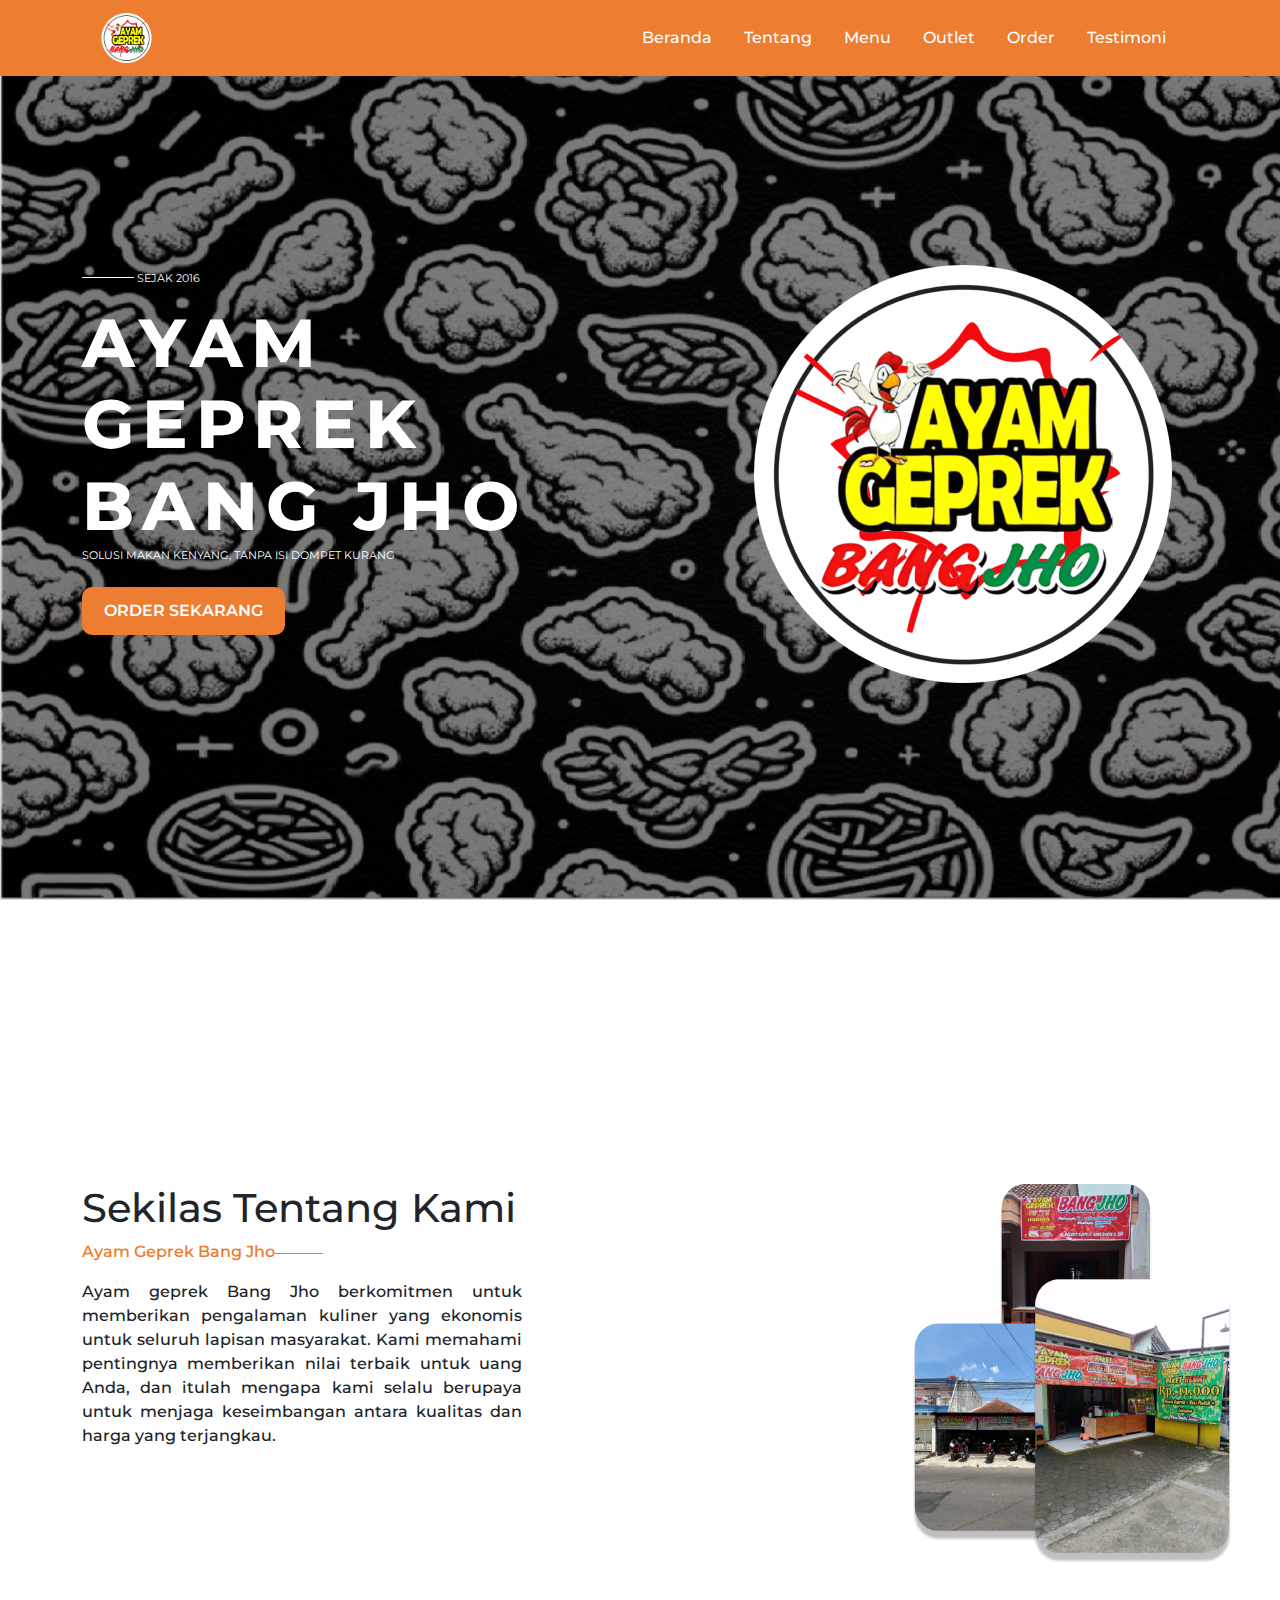
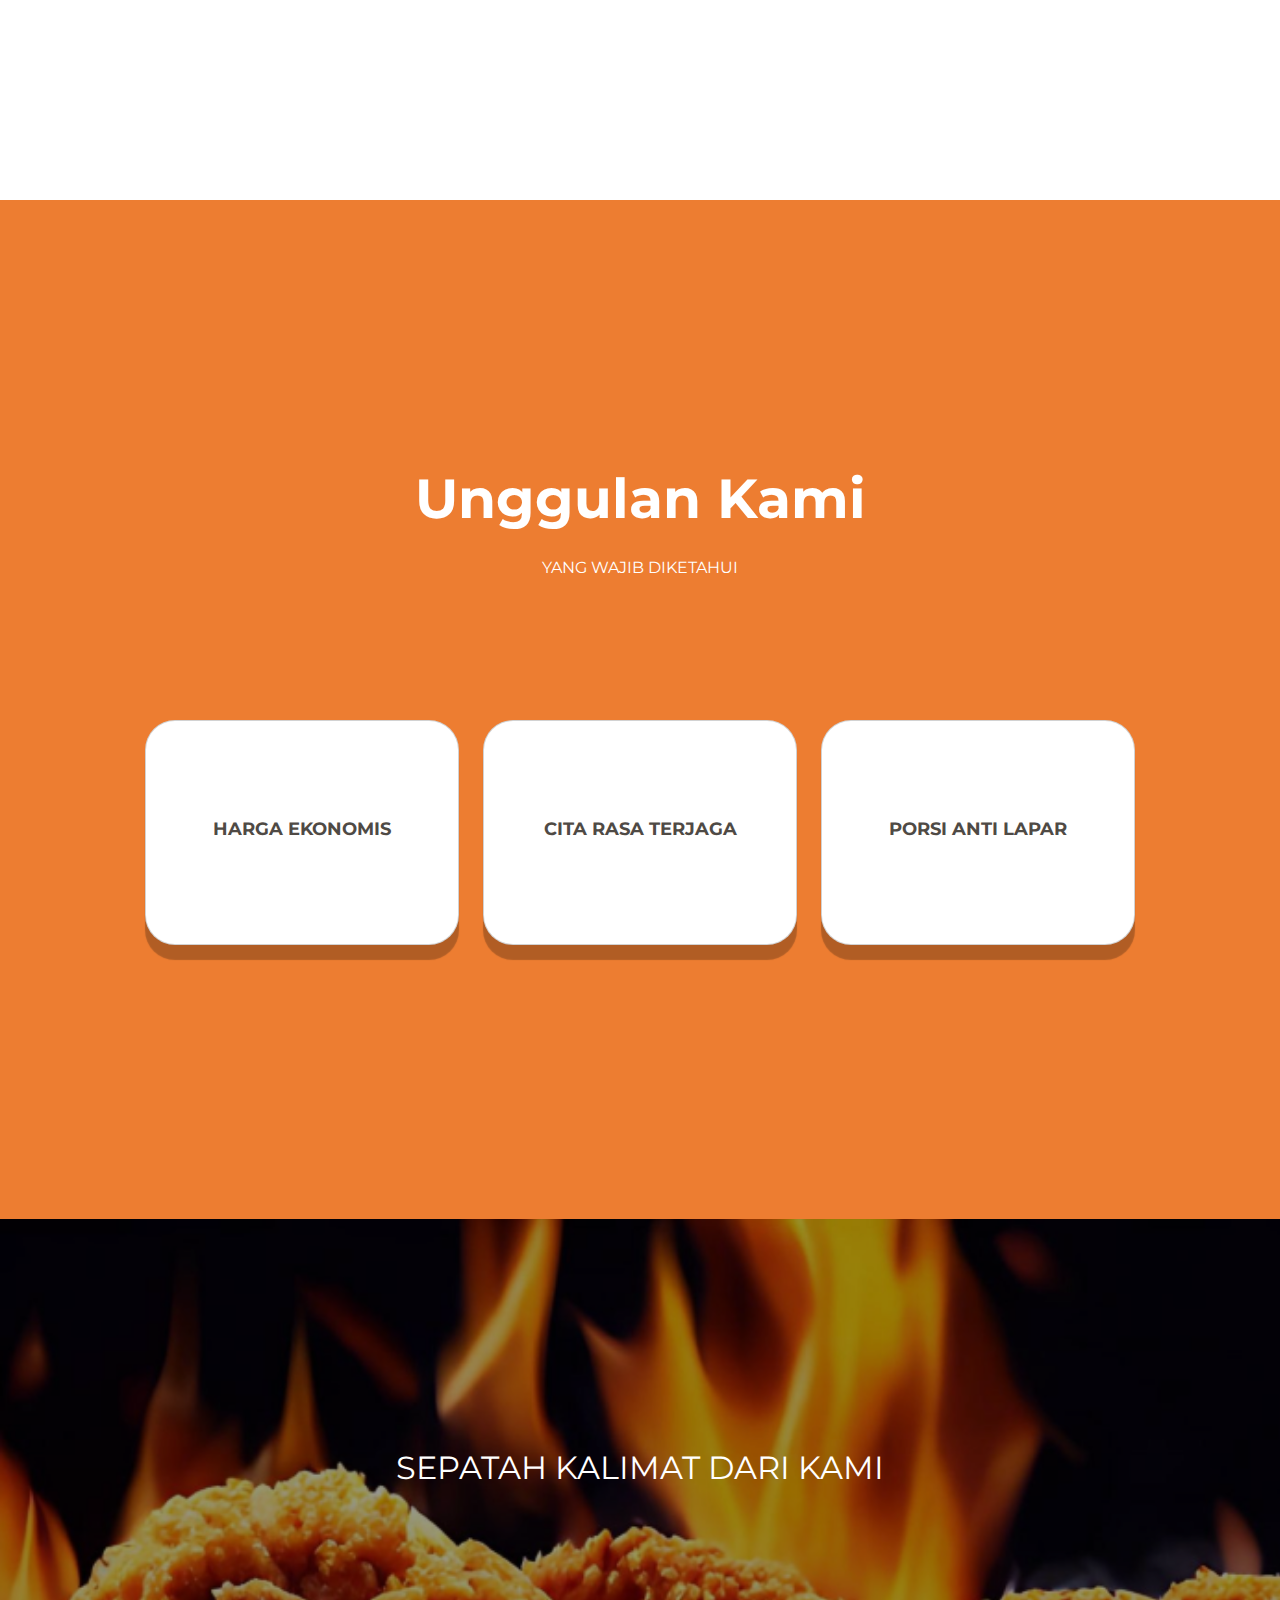
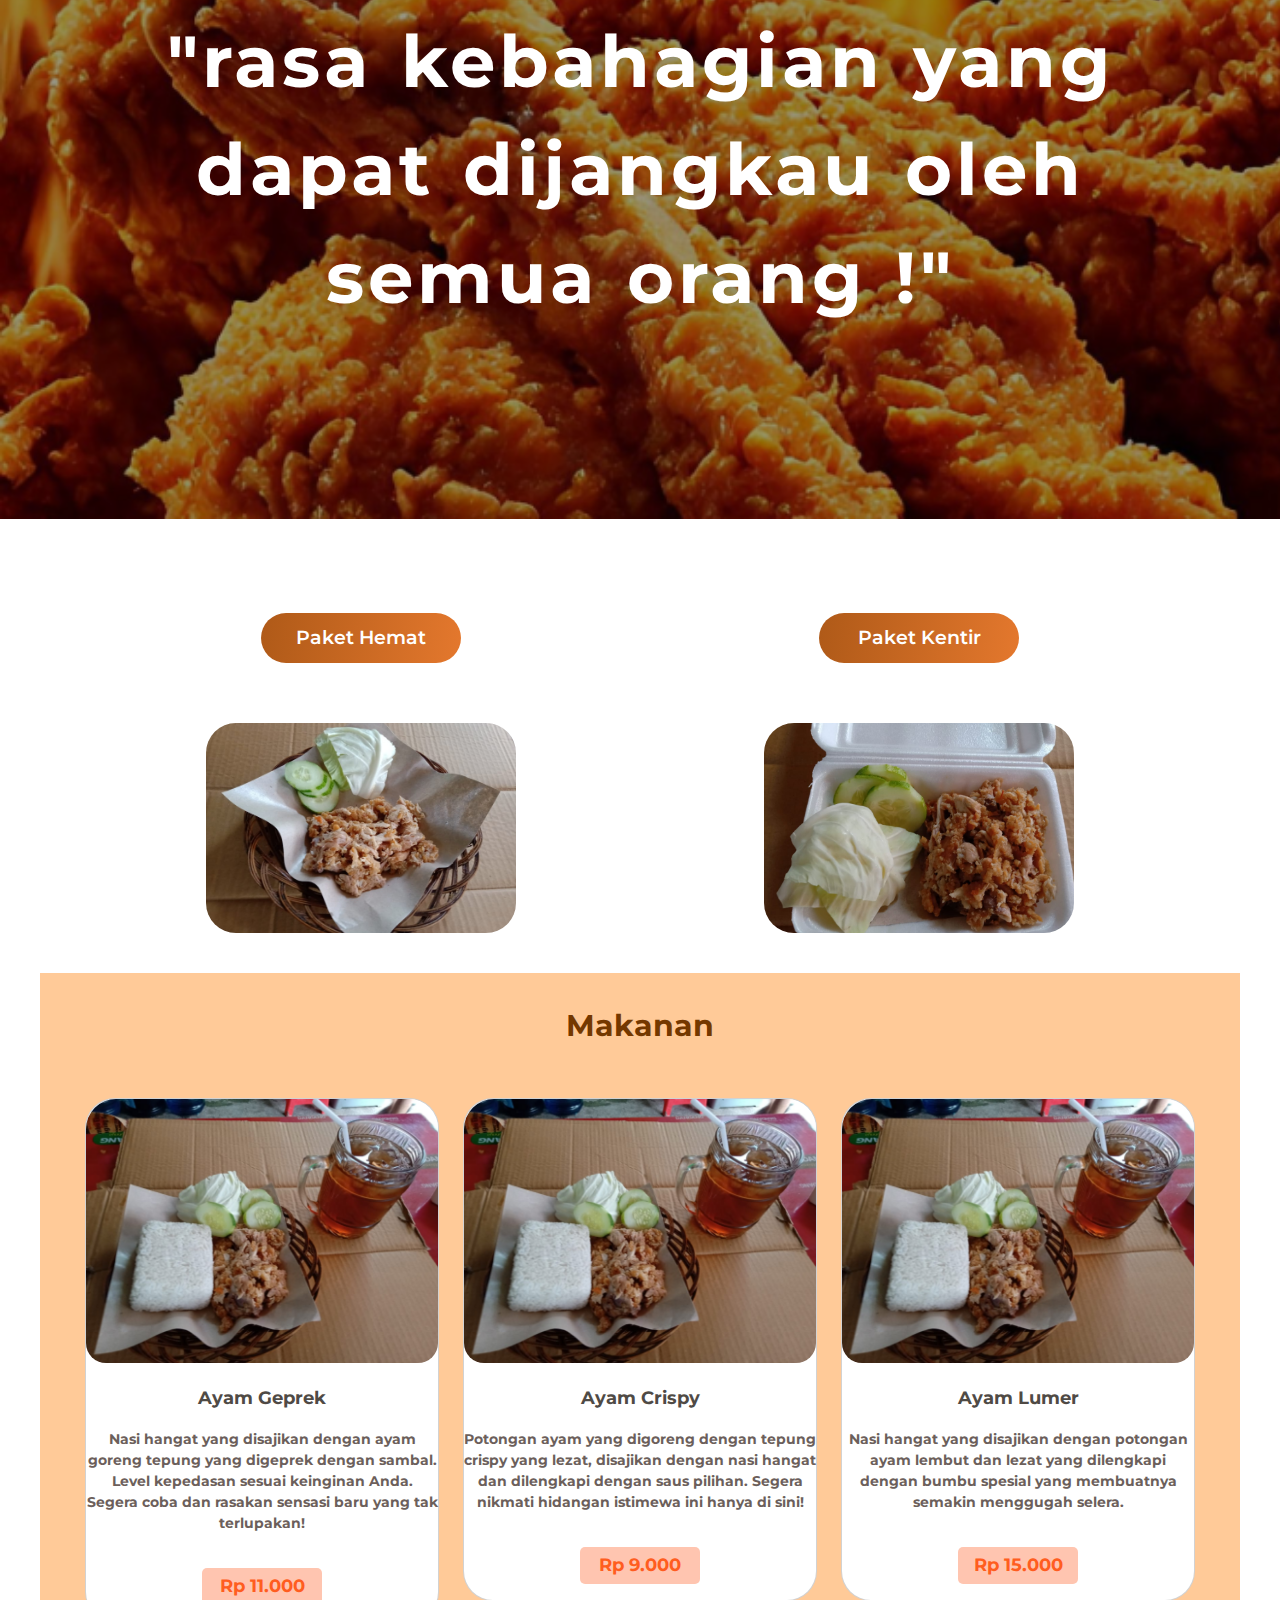
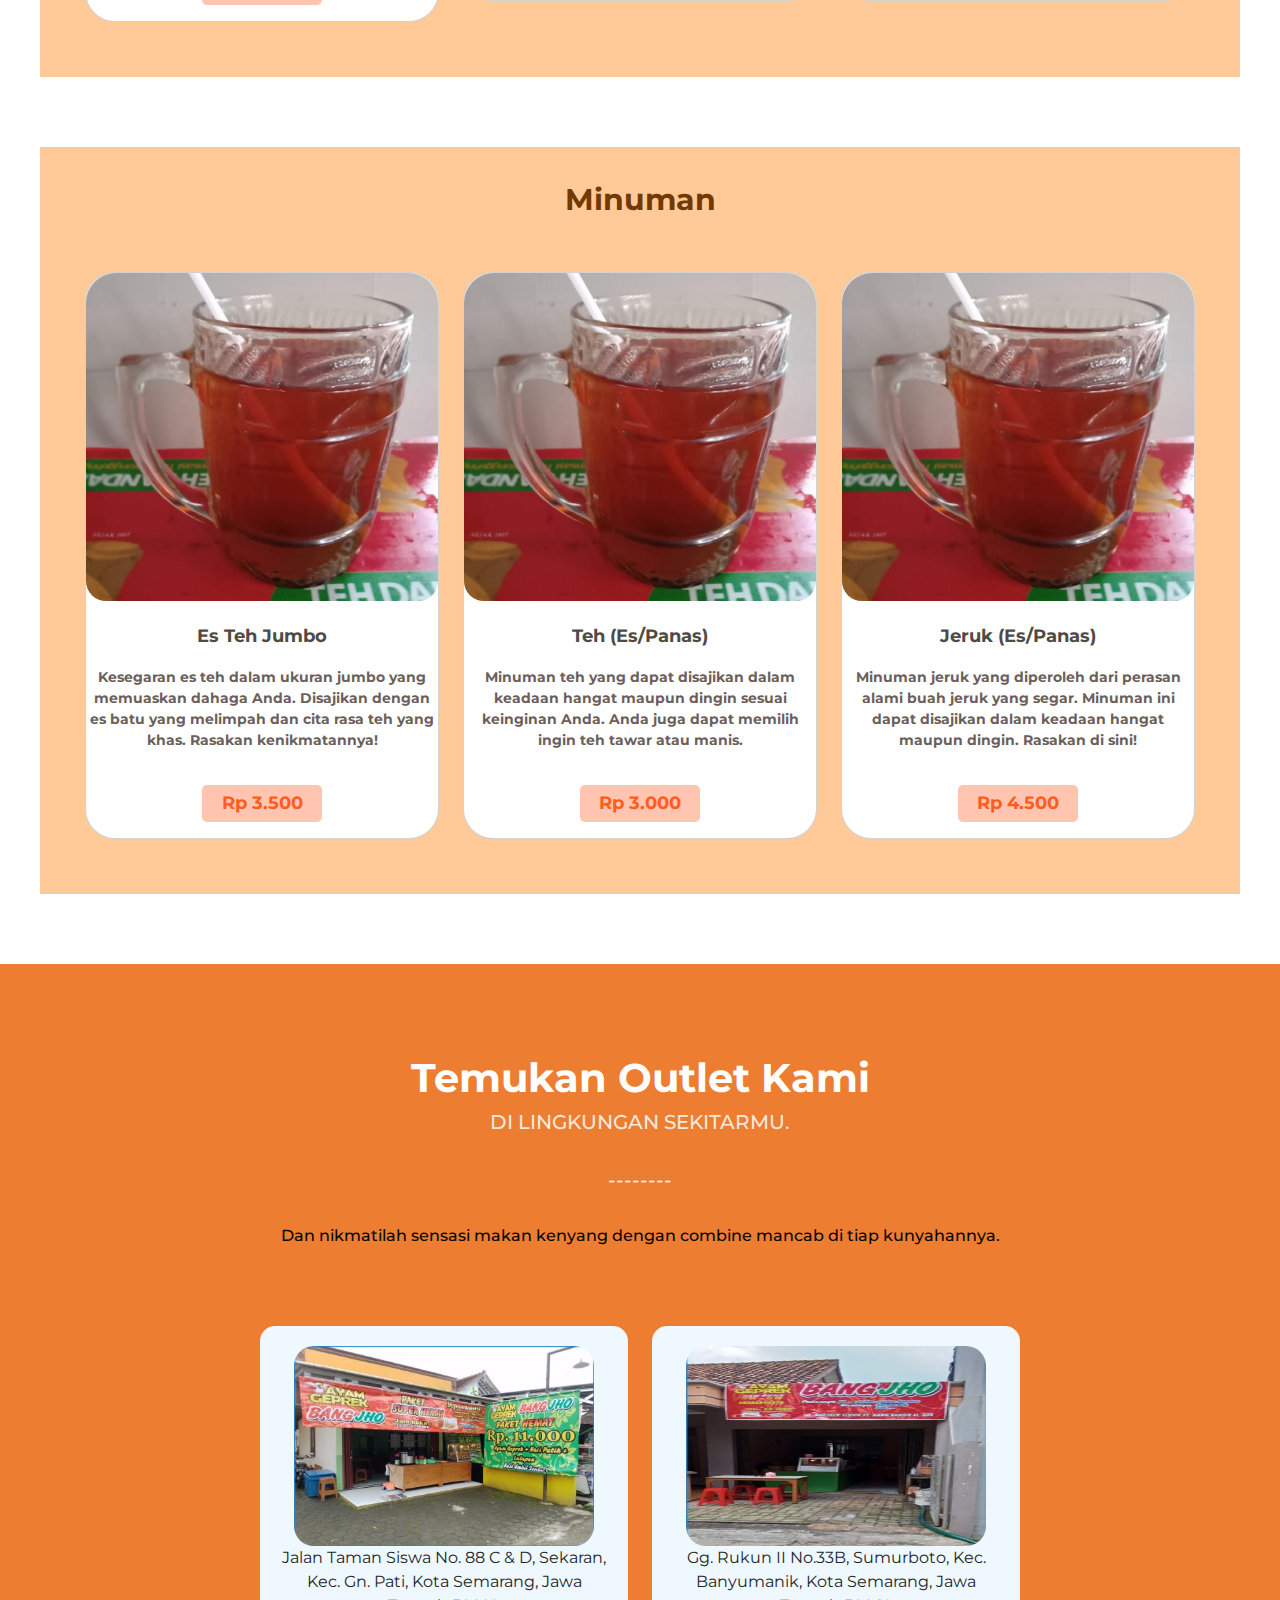
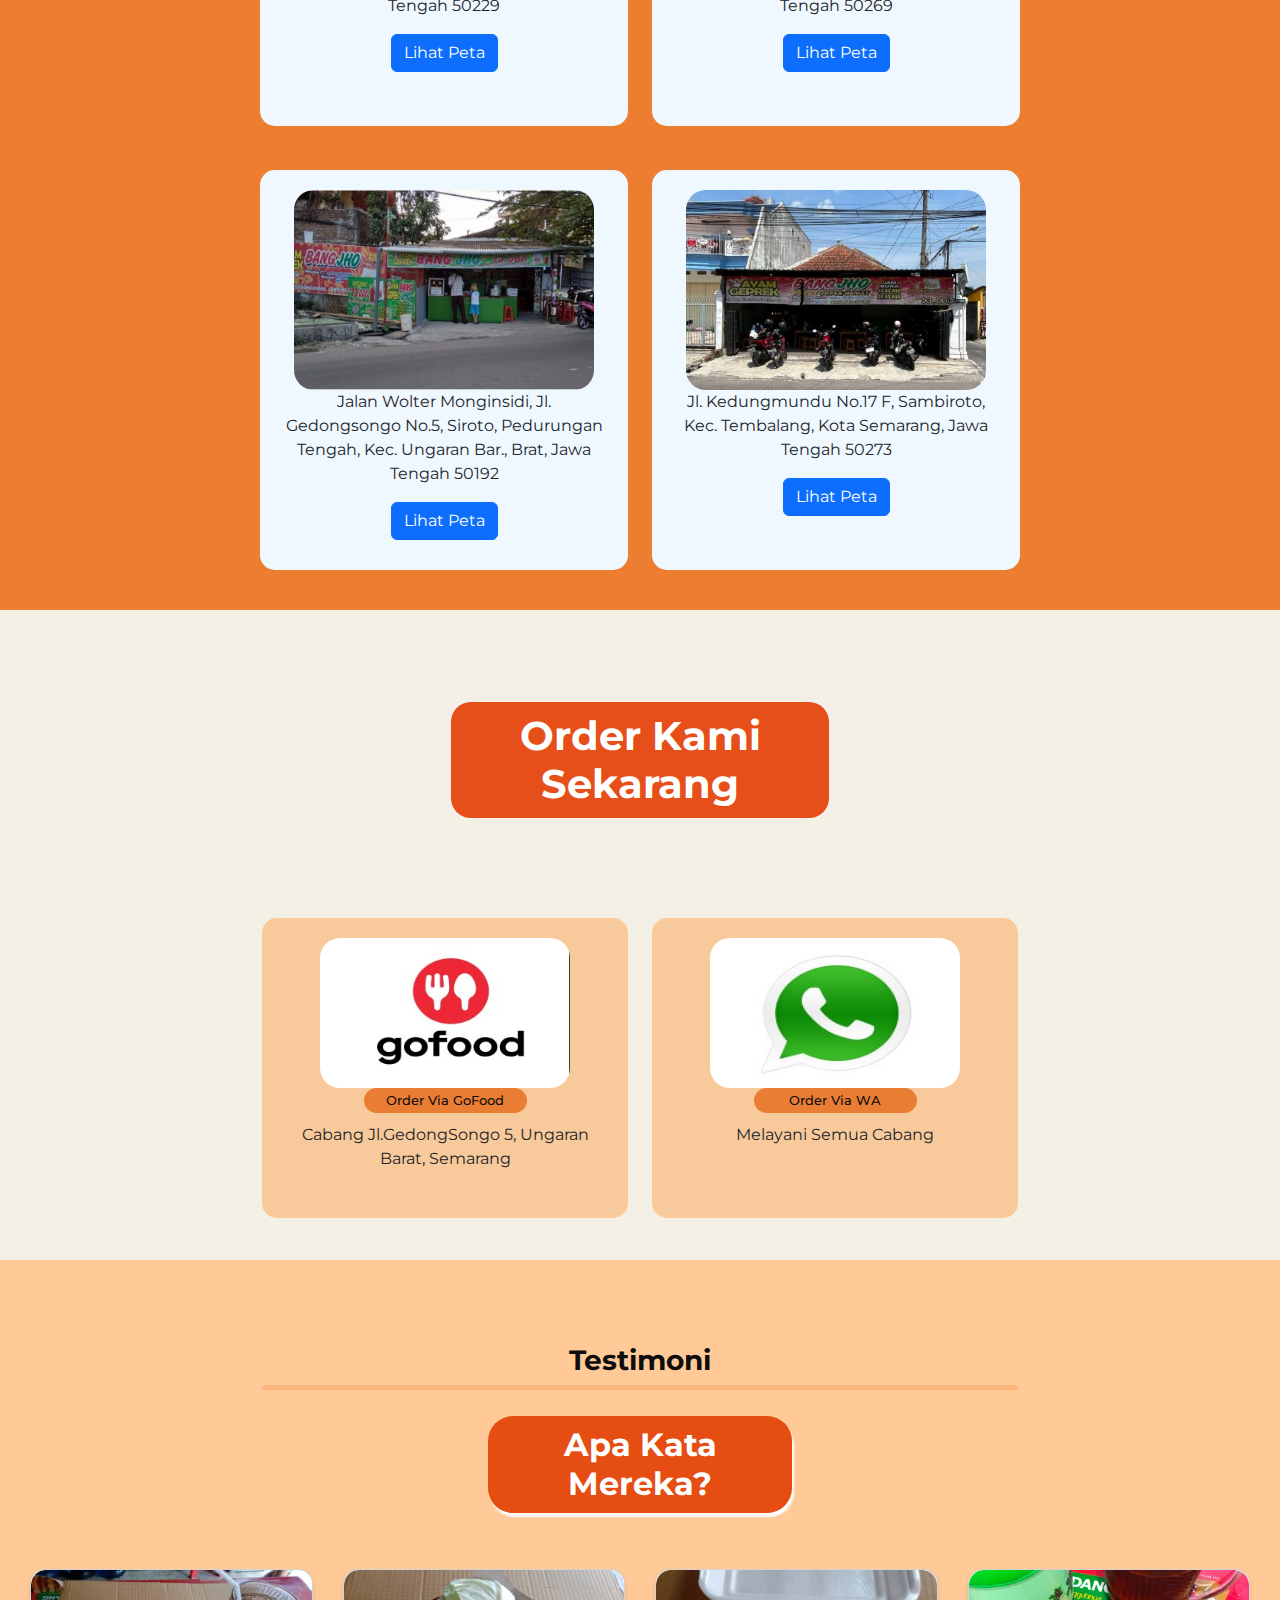
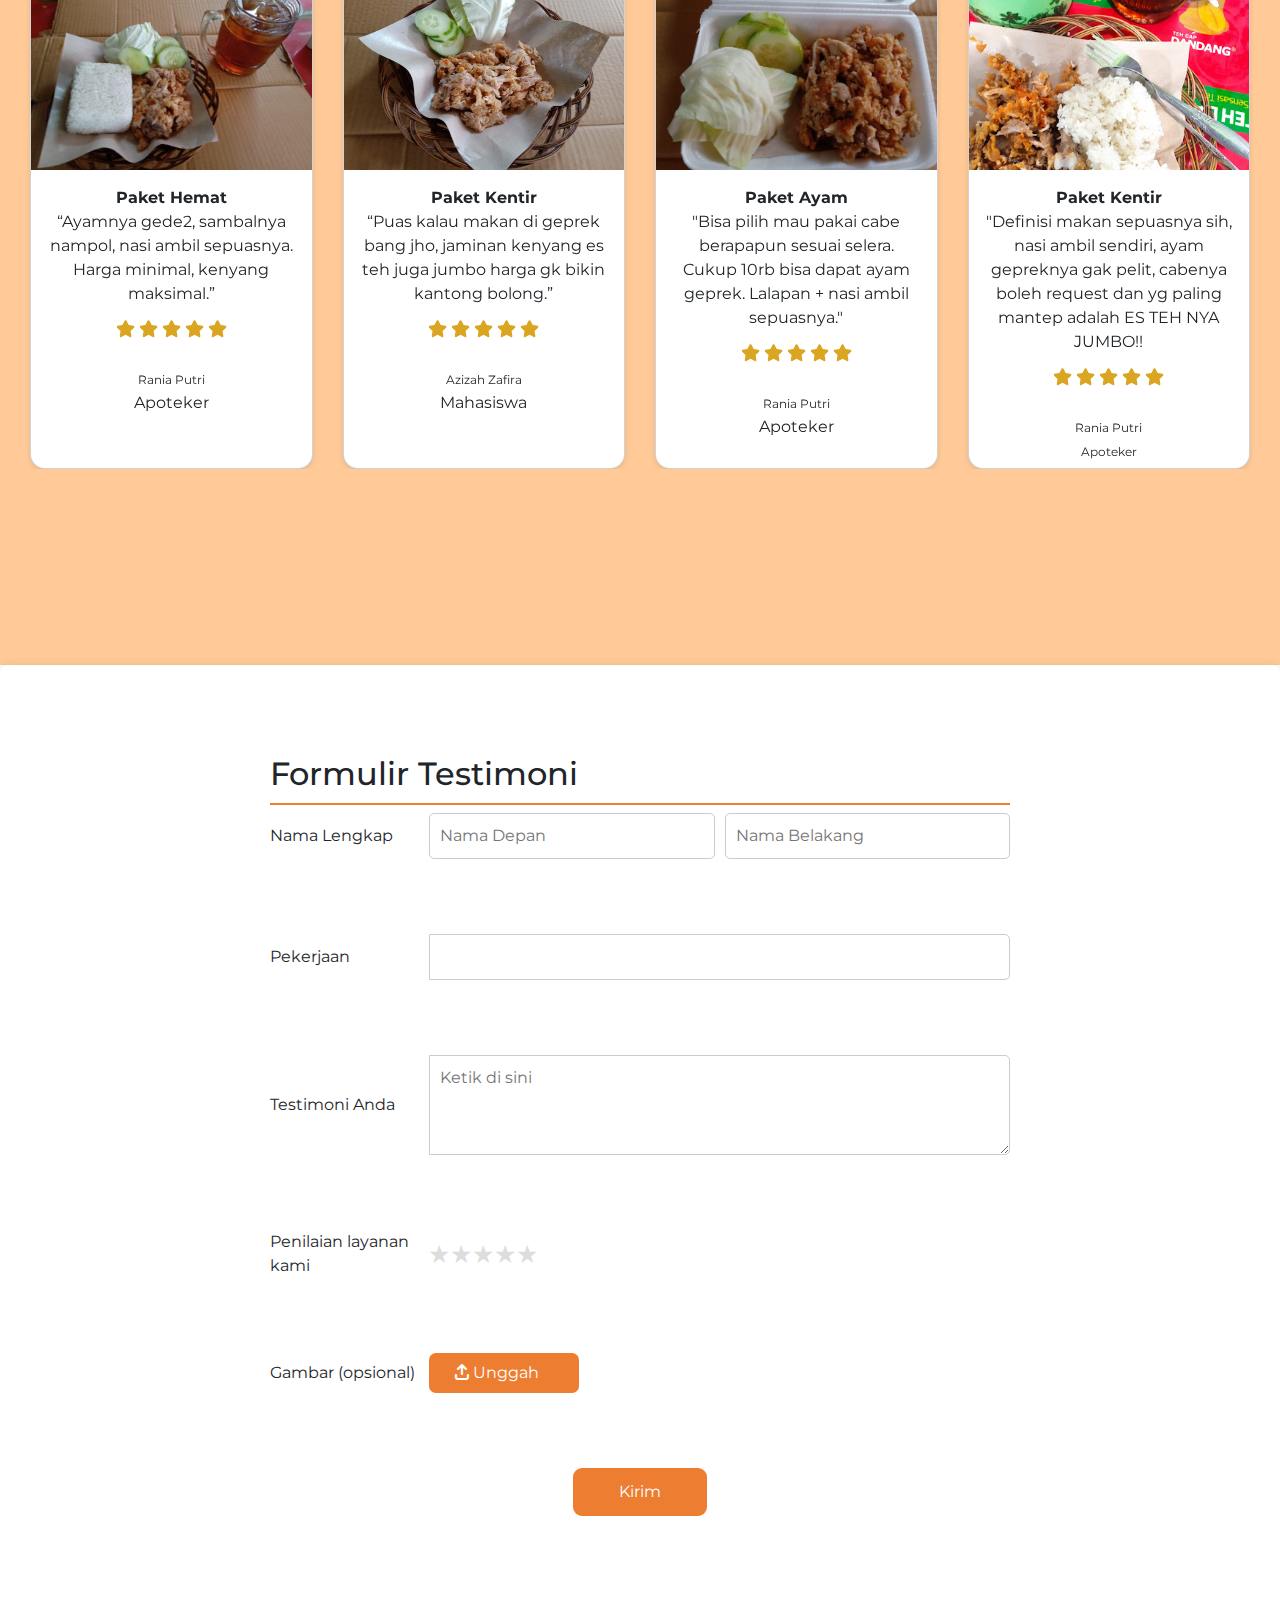
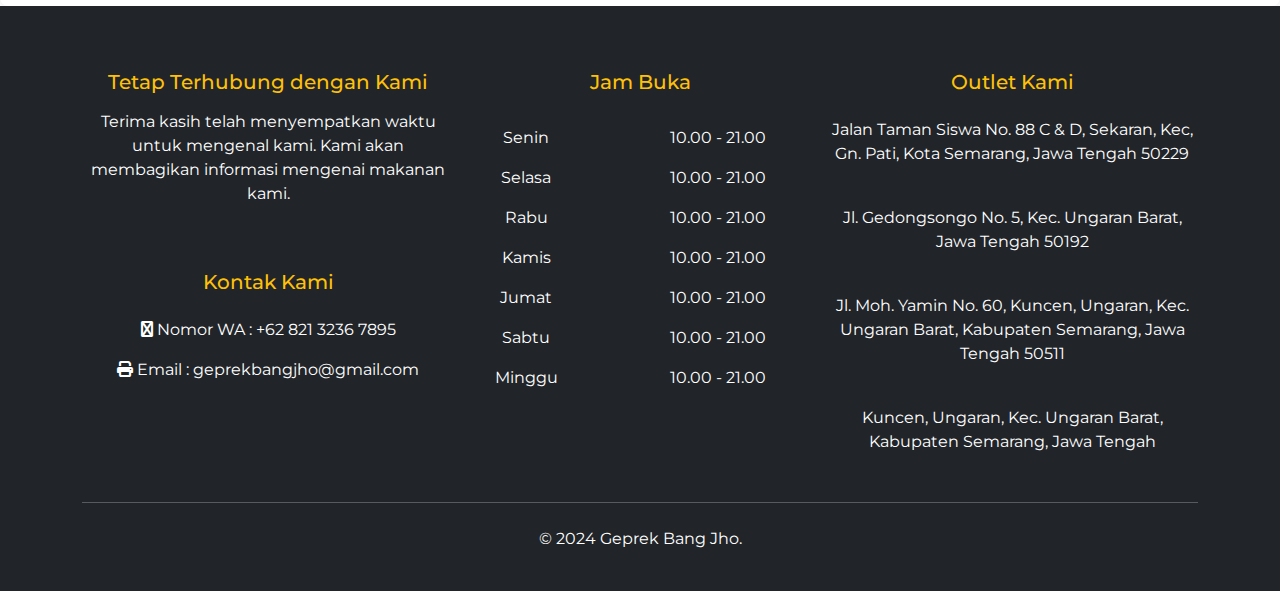
==== commit e054f808: "commit" ====
--- a/index.html
+++ b/index.html
@@ -2,378 +2,388 @@
 <html lang="en">
 
 <head>
-    <meta charset="UTF-8">
-    <meta name="viewport" content="width=device-width, initial-scale=1.0">
-    <link rel="stylesheet" href="https://cdn.jsdelivr.net/npm/bootstrap@5.3.3/dist/css/bootstrap.min.css">
-    <link rel="preconnect" href="https://fonts.googleapis.com" />
-    <link rel="preconnect" href="https://fonts.gstatic.com" crossorigin />
-    <link href="https://fonts.googleapis.com/css2?family=Montserrat:ital,wght@0,100..900;1,100..900&display=swap"
-        rel="stylesheet" />
-    <link rel="stylesheet" href="https://cdnjs.cloudflare.com/ajax/libs/font-awesome/4.7.0/css/font-awesome.min.css">
-    <link href="https://cdn.jsdelivr.net/npm/bootstrap@5.3.3/dist/css/bootstrap.min.css" rel="stylesheet">
-    <link rel="stylesheet" href="https://cdnjs.cloudflare.com/ajax/libs/OwlCarousel2/2.3.4/assets/owl.carousel.min.css">
-<link rel="stylesheet" href="https://cdnjs.cloudflare.com/ajax/libs/OwlCarousel2/2.3.4/assets/owl.theme.default.min.css">
-<link rel="stylesheet" href="https://cdnjs.cloudflare.com/ajax/libs/font-awesome/6.5.1/css/all.min.css"/>
-        integrity="sha384-QWTKZyjpPEjISv5WaRU9OFeRpok6YctnYmDr5pNlyT2bRjXh0JMhjY6hW+ALEwIH" crossorigin="anonymous" />
-    <link rel="stylesheet" href="styles.css">
-    <title>Geprek Bang Jho</title>
+  <meta charset="UTF-8">
+  <meta name="viewport" content="width=device-width, initial-scale=1.0">
+  <link rel="stylesheet" href="https://cdn.jsdelivr.net/npm/bootstrap@5.3.3/dist/css/bootstrap.min.css">
+  <link rel="preconnect" href="https://fonts.googleapis.com" />
+  <link rel="preconnect" href="https://fonts.gstatic.com" crossorigin />
+  <link href="https://fonts.googleapis.com/css2?family=Montserrat:ital,wght@0,100..900;1,100..900&display=swap"
+    rel="stylesheet" />
+  <link rel="stylesheet" href="https://cdnjs.cloudflare.com/ajax/libs/font-awesome/4.7.0/css/font-awesome.min.css">
+
+  <link rel="stylesheet" href="https://cdnjs.cloudflare.com/ajax/libs/OwlCarousel2/2.3.4/assets/owl.carousel.min.css">
+  <link rel="stylesheet"
+    href="https://cdnjs.cloudflare.com/ajax/libs/OwlCarousel2/2.3.4/assets/owl.theme.default.min.css">
+  <link rel="stylesheet" href="https://cdnjs.cloudflare.com/ajax/libs/font-awesome/6.5.1/css/all.min.css" />
+  <link href="https://cdn.jsdelivr.net/npm/bootstrap@5.3.3/dist/css/bootstrap.min.css" rel="stylesheet">
+  <link rel="stylesheet" href="styles.css">
+  <title>Geprek Bang Jho</title>
 </head>
 
 <body>
 
-    <!-- Navbar Start-->
-    <nav class="navbar navbar-expand-lg bg-body-navbar fixed-top">
-        <div class="container">
-            <!--Logo-->
-            <a class="navbar-brand" href="#">
-                <img src="logoGeprek.png" alt="Logo" width="auto" height="50" />
-            </a>
-
-            <!--Toggle-->
-            <button class="navbar-toggler" type="button" data-bs-toggle="offcanvas" data-bs-target="#offcanvasNavbar"
-                aria-controls="offcanvasNavbar" aria-label="Toggle navigation">
-                <span class="navbar-toggler-icon"></span>
-            </button>
-
-            <!--Sidebar-->
-            <div class="sidebar offcanvas offcanvas-end" tabindex="-1" id="offcanvasNavbar"
-                aria-labelledby="offcanvasNavbarLabel">
-                <!--Sidebar Header-->
-                <div class="offcanvas-header text-white border-bottom">
-                    <h5 class="offcanvas-title" id="offcanvasNavbarLabel">Geprek Bang Jho</h5>
-                    <button type="button" class="btn-close btn-close-white" data-bs-dismiss="offcanvas"
-                        aria-label="Close"></button>
-                </div>
-                <!--Sidebar Body-->
-                <div class="offcanvas-body">
-                    <ul class="navbar-nav justify-content-end flex-grow-1 pe-3">
-                        <li class="nav-item mx-2">
-                            <a class="nav-link" href="#beranda">Beranda</a>
-                        </li>
-                        <li class="nav-item mx-2">
-                            <a class="nav-link" href="#tentang">Tentang</a>
-                        </li>
-                        <li class="nav-item mx-2">
-                            <a class="nav-link" href="#menu">Menu</a>
-                        </li>
-                        <li class="nav-item mx-2">
-                            <a class="nav-link" href="#outlet">Outlet</a>
-                        </li>
-                        <li class="nav-item mx-2">
-                            <a class="nav-link" href="#order">Order</a>
-                        </li>
-                        <li class="nav-item mx-2">
-                            <a class="nav-link" href="#info">Testimoni</a>
-                        </li>
-                    </ul>
-                </div>
-            </div>
-        </div>
-    </nav>
-    <!-- Navbar End-->
-
-    <!-- Beranda Start-->
-    <section id="beranda">
-        <div class="container mt-5">
-            <div class="row">
-                <div id="txt" class="col-md-6 mb-4">
-                    <p class="p1-beranda mt-1">SEJAK 2016</p>
-                    <h1 class="h1-beranda">AYAM GEPREK BANG JHO</h1>
-                    <p class="p2-beranda">SOLUSI MAKAN KENYANG, TANPA ISI DOMPET KURANG</p>
-                    <a href="#order"><button class="btnB">ORDER SEKARANG</button></a>
-                </div>
-                <div id="imgl" class="col-md-6 d-flex justify-content-end align-items-center">
-                    <img class="logo-beranda img-fluid" src="assets/Logo.png" alt="logo">
-                </div>
-
-            </div>
-        </div>
-    </section>
-
-
-<!-- tentang Start-->
-    <section id="tentang">
-        <div class="container mt-5">
-            <div class="row">
-                <div class="col-md-6 deskripsiT">
-                    <h2 class="h2-tentang">Sekilas Tentang Kami</h2>
-                    <p class="p1-tentang">Ayam Geprek Bang Jho</p>
-                    <p class="p2-tentang">Ayam geprek Bang Jho berkomitmen untuk memberikan pengalaman kuliner yang
-                        ekonomis untuk seluruh lapisan masyarakat.
-                        Kami memahami pentingnya memberikan nilai terbaik untuk uang Anda, dan itulah mengapa kami
-                        selalu berupaya untuk menjaga keseimbangan antara kualitas
-                        dan harga yang terjangkau.
-                    </p>
-                </div>
-                <div class="col imgTe">
-                    <img class="img-tentang img-fluid " src="assets/sekilas.png" alt="sekilas foto">
-                </div>
-            </div>
-
-        </div>
-    </section>
-
-    <section id="unggulanKami">
-        <div class="container container-unggulan mt-3">
-            <h2 class="mb-4 h2-unggulan">Unggulan Kami</h2>
-            <p class="p1-unggulan">YANG WAJIB DIKETAHUI</p>
-            <div class="card-unggulan1 row">
-                <div class="col-md-4 mb-4">
-                    <div class="card card-unggulan2">
-                        <div class="card-body card-bodyU">
-                            <h5 class="card-title card-titleU">HARGA EKONOMIS</h5>
-                        </div>
-                    </div>
-                </div>
-                <div class="col-md-4 mb-4">
-                    <div class="card card-unggulan2">
-                        <div class="card-body card-bodyU">
-                            <h5 class="card-title card-titleU">CITA RASA TERJAGA</h5>
-                        </div>
-                    </div>
-                </div>
-                <div class="col-md-4 mb-4">
-                    <div class="card card-unggulan2">
-                        <div class="card-body card-bodyU">
-                            <h5 class="card-title card-titleU">PORSI ANTI LAPAR</h5>
-                        </div>
-                    </div>
-                </div>
-            </div>
-        </div>
-    </section>
-    <section id="katakata">
-        <div class="isi-kata">
-            <h1 class="h1-katakata">SEPATAH KALIMAT DARI KAMI</h1>
-            <blockquote class="blockquote">
-                <p class="mb-0 p1-katakata">"rasa kebahagian yang dapat dijangkau oleh semua orang !"</p>
-            </blockquote>
-
-        </div>
-    </section>
-<!-- Beranda End-->
-
-<!-- Menu Start-->
-<section id="menu">
-        <div class="container">
-            <div class="row justify-content-center">
-                <div class="col-lg-5 col-menu text-center">
-                    <div class="namapaket">Paket Hemat</div>
-                    <div class="paket" style="background-image: url(assets/pakethemat.png);"></div>
-                </div>
-                <div class="col-lg-5 col-menu text-center">
-                    <div class="namapaket">Paket Kentir</div>
-                    <div class="paket" style="background-image: url(assets/paketkentir.png);"></div>
-                </div>
-            </div>
-        </div>
-    
-        <div class="container-3">
-            <div class="dafarMenu">
-                <center class="judulmenu">Makanan</center>
-                <div class="kotakmenu">
-                    <div class="row">
-                        <div class="col-md-4">
-                            <div class="card card-menu">
-                                <div>
-                                    <img src="assets/ayamgeprek.png" class="card-img-top img-card" alt="Ayam Geprek">
-                                    <h5 class="card-title">Ayam Geprek</h5>
-                                    <p class="card-description">Nasi hangat yang disajikan dengan ayam goreng tepung
-                                        yang
-                                        digeprek dengan sambal. Level kepedasan sesuai keinginan Anda. Segera coba dan
-                                        rasakan sensasi baru yang tak terlupakan! </p>
-                                    <div class="div-price">
-                                        <p class="card-price">Rp 11.000</p>
-                                    </div>
-                                </div>
-                            </div>
-                        </div>
-                        <div class="col-md-4">
-                            <div class="card card-menu">
-                                <div>
-                                    <img src="assets/ayamgeprek.png" class="card-img-top img-card" alt="Ayam Crispy">
-                                    <h5 class="card-title">Ayam Crispy</h5>
-                                    <p class="card-description">Potongan ayam yang digoreng dengan tepung crispy yang lezat,
-                                        disajikan dengan nasi hangat dan dilengkapi dengan saus pilihan. Segera nikmati
-                                        hidangan istimewa ini hanya di sini!</p>
-                                    <div class="div-price">
-                                        <p class="card-price">Rp 9.000</p>
-                                    </div>
-                                </div>
-                            </div>
-                        </div>
-                        <div class="col-md-4">
-                            <div class="card card-menu">
-                                <div>
-                                    <img src="assets/ayamgeprek.png" class="card-img-top img-card" alt="Ayam Lumer">
-                                    <h5 class="card-title">Ayam Lumer</h5>
-                                    <p class="card-description">Nasi hangat yang disajikan dengan potongan ayam lembut dan
-                                        lezat yang dilengkapi dengan bumbu spesial yang membuatnya semakin menggugah selera.
-                                        </p>
-                                    <div class="div-price">
-                                        <p class="card-price">Rp 15.000</p>
-                                    </div>
-                                </div>
-                            </div>
-                        </div>
-                    </div>
-                </div>
-            </div>
-        </div>
-    
-        <div class="dafarMenu">
-            <center class="judulmenu">Minuman</center>
-            <div class="kotakmenu">
-                <div class="row">
-                    <div class="col-md-4">
-                        <div class="card card-menu">
-                            <div>
-                                <img src="assets/tehpanas.png" class="card-img-top img-card" alt="Es Teh Jumbo">
-                                <h5 class="card-title">Es Teh Jumbo</h5>
-                                <p class="card-description">Kesegaran es teh dalam ukuran jumbo yang
-                                    memuaskan dahaga
-                                    Anda. Disajikan dengan es batu yang melimpah dan cita rasa teh yang
-                                    khas. Rasakan
-                                    kenikmatannya!</p>
-                                <div class="div-price">
-                                    <p class="card-price">Rp 3.500</p>
-                                </div>
-                            </div>
-                        </div>
-                    </div>
-                    <div class="col-md-4">
-                        <div class="card card-menu">
-                            <div>
-                                <img src="assets/tehpanas.png" class="card-img-top img-card" alt="Teh (Es/Panas)">
-                                <h5 class="card-title">Teh (Es/Panas)</h5>
-                                <p class="card-description">Minuman teh yang dapat disajikan dalam
-                                    keadaan
-                                    hangat maupun
-                                    dingin sesuai keinginan Anda. Anda juga dapat memilih ingin teh
-                                    tawar
-                                    atau manis.
-                                    </p>
-                                <div class="div-price">
-                                    <p class="card-price">Rp 3.000</p>
-                                </div>
-                            </div>
-                        </div>
-                    </div>
-                    <div class="col-md-4">
-                        <div class="card card-menu">
-                            <div>
-                                <img src="assets/tehpanas.png" class="card-img-top img-card" alt="Jeruk(Es/Panas)">
-                                <h5 class="card-title">Jeruk (Es/Panas)</h5>
-                                <p class="card-description">Minuman jeruk yang diperoleh dari perasan
-                                    alami
-                                    buah jeruk
-                                    yang segar. Minuman ini dapat disajikan dalam keadaan hangat maupun
-                                    dingin. Rasakan di sini!</p>
-                                <div class="div-price">
-                                    <p class="card-price">Rp 4.500</p>
-                                </div>
-                            </div>
-                        </div>
-                    </div>
-                </div>
-            </div>
-        </div>
-    </section>
-    <!-- Menu End-->
-
-    <!-- Outlet dan Order Start-->
-    <section id="outlet">
+  <!-- Navbar Start-->
+  <nav class="navbar navbar-expand-lg bg-body-navbar fixed-top">
+    <div class="container">
+      <!--Logo-->
+      <a class="navbar-brand" href="#">
+        <img src="logoGeprek.png" alt="Logo" width="auto" height="50" />
+      </a>
+
+      <!--Toggle-->
+      <button class="navbar-toggler" type="button" data-bs-toggle="offcanvas" data-bs-target="#offcanvasNavbar"
+        aria-controls="offcanvasNavbar" aria-label="Toggle navigation">
+        <span class="navbar-toggler-icon"></span>
+      </button>
+
+      <!--Sidebar-->
+      <div class="sidebar offcanvas offcanvas-end" tabindex="-1" id="offcanvasNavbar"
+        aria-labelledby="offcanvasNavbarLabel">
+        <!--Sidebar Header-->
+        <div class="offcanvas-header text-white border-bottom">
+          <h5 class="offcanvas-title" id="offcanvasNavbarLabel">Geprek Bang Jho</h5>
+          <button type="button" class="btn-close btn-close-white" data-bs-dismiss="offcanvas"
+            aria-label="Close"></button>
+        </div>
+        <!--Sidebar Body-->
+        <div class="offcanvas-body">
+          <ul class="navbar-nav justify-content-end flex-grow-1 pe-3">
+            <li class="nav-item mx-2">
+              <a class="nav-link" href="#beranda">Beranda</a>
+            </li>
+            <li class="nav-item mx-2">
+              <a class="nav-link" href="#tentang">Tentang</a>
+            </li>
+            <li class="nav-item mx-2">
+              <a class="nav-link" href="#menu">Menu</a>
+            </li>
+            <li class="nav-item mx-2">
+              <a class="nav-link" href="#outlet">Outlet</a>
+            </li>
+            <li class="nav-item mx-2">
+              <a class="nav-link" href="#order">Order</a>
+            </li>
+            <li class="nav-item mx-2">
+              <a class="nav-link" href="#info">Testimoni</a>
+            </li>
+          </ul>
+        </div>
+      </div>
+    </div>
+  </nav>
+  <!-- Navbar End-->
+
+  <!-- Beranda Start-->
+  <section id="beranda">
+    <div class="container mt-5">
+      <div class="row">
+        <div id="txt" class="col-md-6 mb-4">
+          <p class="p1-beranda mt-1">SEJAK 2016</p>
+          <h1 class="h1-beranda">AYAM GEPREK BANG JHO</h1>
+          <p class="p2-beranda">SOLUSI MAKAN KENYANG, TANPA ISI DOMPET KURANG</p>
+          <a href="#order"><button class="btnB">ORDER SEKARANG</button></a>
+        </div>
+        <div id="imgl" class="col-md-6 d-flex justify-content-end align-items-center">
+          <img class="logo-beranda img-fluid" src="assets/Logo.png" alt="logo">
+        </div>
+
+      </div>
+    </div>
+  </section>
+
+
+  <!-- tentang Start-->
+  <section id="tentang">
+    <div class="container mt-5">
+      <div class="row">
+        <div class="col-md-6 deskripsiT">
+          <h2 class="h2-tentang">Sekilas Tentang Kami</h2>
+          <p class="p1-tentang">Ayam Geprek Bang Jho</p>
+          <p class="p2-tentang">Ayam geprek Bang Jho berkomitmen untuk memberikan pengalaman kuliner yang
+            ekonomis untuk seluruh lapisan masyarakat.
+            Kami memahami pentingnya memberikan nilai terbaik untuk uang Anda, dan itulah mengapa kami
+            selalu berupaya untuk menjaga keseimbangan antara kualitas
+            dan harga yang terjangkau.
+          </p>
+        </div>
+        <div class="col imgTe">
+          <img class="img-tentang img-fluid " src="assets/sekilas.png" alt="sekilas foto">
+        </div>
+      </div>
+
+    </div>
+  </section>
+
+  <section id="unggulanKami">
+    <div class="container container-unggulan mt-3">
+      <h2 class="mb-4 h2-unggulan">Unggulan Kami</h2>
+      <p class="p1-unggulan">YANG WAJIB DIKETAHUI</p>
+      <div class="card-unggulan1 row">
+        <div class="col-md-4 mb-4">
+          <div class="card card-unggulan2">
+            <div class="card-body card-bodyU">
+              <h5 class="card-title card-titleU">HARGA EKONOMIS</h5>
+            </div>
+          </div>
+        </div>
+        <div class="col-md-4 mb-4">
+          <div class="card card-unggulan2">
+            <div class="card-body card-bodyU">
+              <h5 class="card-title card-titleU">CITA RASA TERJAGA</h5>
+            </div>
+          </div>
+        </div>
+        <div class="col-md-4 mb-4">
+          <div class="card card-unggulan2">
+            <div class="card-body card-bodyU">
+              <h5 class="card-title card-titleU">PORSI ANTI LAPAR</h5>
+            </div>
+          </div>
+        </div>
+      </div>
+    </div>
+  </section>
+  <section id="katakata">
+    <div class="isi-kata">
+      <h1 class="h1-katakata">SEPATAH KALIMAT DARI KAMI</h1>
+      <blockquote class="blockquote">
+        <p class="mb-0 p1-katakata">"rasa kebahagian yang dapat dijangkau oleh semua orang !"</p>
+      </blockquote>
+
+    </div>
+  </section>
+  <!-- Beranda End-->
+
+  <!-- Menu Start-->
+  <section id="menu">
+    <div class="container container-menu">
+      <div class="menu2">
+        <div class="col col-menu">
+          <div class="namapaket">Paket Hemat</div>
+          <img src="assets/pakethemat.png" class="img-fluid paket" alt="Paket Hemat">
+        </div>
+        <div class="col col-menu">
+          <div class="namapaket">Paket Kentir</div>
+          <img src="assets/paketkentir.png" class="img-fluid paket" alt="Paket Kentir">
+        </div>
+      </div>
+    </div>
+
+
+    <div class="container-3">
+      <div class="dafarMenu">
+        <center class="judulmenu">Makanan</center>
+        <div class="kotakmenu">
+          <div class="row">
+            <div class="col-md-4">
+              <div class="card card-menu">
+                <div>
+                  <img src="assets/ayamgeprek.png" class="card-img-top img-card" alt="Ayam Geprek">
+                  <h5 class="card-title">Ayam Geprek</h5>
+                  <p class="card-description">Nasi hangat yang disajikan dengan ayam goreng tepung
+                    yang
+                    digeprek dengan sambal. Level kepedasan sesuai keinginan Anda. Segera coba dan
+                    rasakan sensasi baru yang tak terlupakan! </p>
+                  <div class="div-price">
+                    <p class="card-price">Rp 11.000</p>
+                  </div>
+                </div>
+              </div>
+            </div>
+            <div class="col-md-4">
+              <div class="card card-menu">
+                <div>
+                  <img src="assets/ayamgeprek.png" class="card-img-top img-card" alt="Ayam Crispy">
+                  <h5 class="card-title">Ayam Crispy</h5>
+                  <p class="card-description">Potongan ayam yang digoreng dengan tepung crispy yang lezat,
+                    disajikan dengan nasi hangat dan dilengkapi dengan saus pilihan. Segera nikmati
+                    hidangan istimewa ini hanya di sini!</p>
+                  <div class="div-price">
+                    <p class="card-price">Rp 9.000</p>
+                  </div>
+                </div>
+              </div>
+            </div>
+            <div class="col-md-4">
+              <div class="card card-menu">
+                <div>
+                  <img src="assets/ayamgeprek.png" class="card-img-top img-card" alt="Ayam Lumer">
+                  <h5 class="card-title">Ayam Lumer</h5>
+                  <p class="card-description">Nasi hangat yang disajikan dengan potongan ayam lembut dan
+                    lezat yang dilengkapi dengan bumbu spesial yang membuatnya semakin menggugah selera.
+                  </p>
+                  <div class="div-price">
+                    <p class="card-price">Rp 15.000</p>
+                  </div>
+                </div>
+              </div>
+            </div>
+          </div>
+        </div>
+      </div>
+    </div>
+
+    <div class="dafarMenu">
+      <center class="judulmenu">Minuman</center>
+      <div class="kotakmenu">
+        <div class="row">
+          <div class="col-md-4">
+            <div class="card card-menu">
+              <div>
+                <img src="assets/tehpanas.png" class="card-img-top img-card" alt="Es Teh Jumbo">
+                <h5 class="card-title">Es Teh Jumbo</h5>
+                <p class="card-description">Kesegaran es teh dalam ukuran jumbo yang
+                  memuaskan dahaga
+                  Anda. Disajikan dengan es batu yang melimpah dan cita rasa teh yang
+                  khas. Rasakan
+                  kenikmatannya!</p>
+                <div class="div-price">
+                  <p class="card-price">Rp 3.500</p>
+                </div>
+              </div>
+            </div>
+          </div>
+          <div class="col-md-4">
+            <div class="card card-menu">
+              <div>
+                <img src="assets/tehpanas.png" class="card-img-top img-card" alt="Teh (Es/Panas)">
+                <h5 class="card-title">Teh (Es/Panas)</h5>
+                <p class="card-description">Minuman teh yang dapat disajikan dalam
+                  keadaan
+                  hangat maupun
+                  dingin sesuai keinginan Anda. Anda juga dapat memilih ingin teh
+                  tawar
+                  atau manis.
+                </p>
+                <div class="div-price">
+                  <p class="card-price">Rp 3.000</p>
+                </div>
+              </div>
+            </div>
+          </div>
+          <div class="col-md-4">
+            <div class="card card-menu">
+              <div>
+                <img src="assets/tehpanas.png" class="card-img-top img-card" alt="Jeruk(Es/Panas)">
+                <h5 class="card-title">Jeruk (Es/Panas)</h5>
+                <p class="card-description">Minuman jeruk yang diperoleh dari perasan
+                  alami
+                  buah jeruk
+                  yang segar. Minuman ini dapat disajikan dalam keadaan hangat maupun
+                  dingin. Rasakan di sini!</p>
+                <div class="div-price">
+                  <p class="card-price">Rp 4.500</p>
+                </div>
+              </div>
+            </div>
+          </div>
+        </div>
+      </div>
+    </div>
+  </section>
+  <!-- Menu End-->
+
+  <!-- Outlet dan Order Start-->
+  <section id="outlet">
     <div class="section-outlet">
-        <div class="container container-outlet1">
-          
-            <h1 class="h1-outlet">Temukan Outlet Kami</h1>
-            <h5 class="h5-outlet">DI LINGKUNGAN SEKITARMU.</h5><br>
-            <h5 class="h5-outlet">--------</h5><br>
-            <h6 class="h6-outlet">Dan nikmatilah sensasi makan kenyang dengan combine mancab di tiap kunyahannya.</h6><br>
-            <br>
-            <br>
-      
-            <div class="row row-cols-1 row-cols-md-2 g-4">
-              <div class="col">
-                <div class="card-outlet">
-                  <img src="assets/geprek1.jpg" class="card-img-top img-fluid" alt="Outlet 1">
-                  <div class="card-body">
-                    <p class="card-text">Jalan Taman Siswa No. 88 C & D, Sekaran, Kec. Gn. Pati, Kota Semarang, Jawa Tengah 50229</p>
-                    <a href="https://maps.app.goo.gl/BJCAi59RhEY82i8M8" class="btn btn-primary" target="_blank">Lihat Peta</a>
-                  </div>
-                </div>
-              </div>
-              <div class="col">
-                <div class="card-outlet">
-                  <img src="assets/geprek2.jpg" class="card-img-top img-fluid" alt="Outlet 2">
-                  <div class="card-body">
-                    <p class="card-text">Gg. Rukun II No.33B, Sumurboto, Kec. Banyumanik, Kota Semarang, Jawa Tengah 50269</p>
-                    <a href="https://maps.app.goo.gl/ubV3ToAyL8AzSKUm7" class="btn btn-primary" target="_blank">Lihat Peta</a>
-                  </div>
-                </div>
-              </div>
-              <div class="col">
-                <div class="card-outlet">
-                  <img src="assets/geprek3.jpg" class="card-img-top img-fluid" alt="Outlet 3">
-                  <div class="card-body">
-                    <p class="card-text">Jalan Wolter Monginsidi, Jl. Gedongsongo No.5, Siroto, Pedurungan Tengah, Kec. Ungaran Bar., Brat, Jawa Tengah 50192</p>
-                    <a href="https://maps.app.goo.gl/uNFnLewAD43guZkq9" class="btn btn-primary" target="_blank">Lihat Peta</a>
-                  </div>
-                </div>
-              </div>
-              <div class="col">
-                <div class="card-outlet">
-                  <img src="assets/geprek4.jpg" class="card-img-top img-fluid" alt="Outlet 4">
-      
-                  <div class="card-body">
-                    <p class="card-text">Jl. Kedungmundu No.17 F, Sambiroto, Kec. Tembalang, Kota Semarang, Jawa Tengah 50273</p>
-                    <a href="https://maps.app.goo.gl/mhXUYYSxssBLir677" class="btn btn-primary" target="_blank">Lihat Peta</a>
-                  </div>
-                </div>
-              </div>
-            </div>
-          
-        </div>
-      </div>
-    </section>
-    
-    <section id="order">
-      <div class="section-order">
-        <div class="container container-order1">
-          
-            <h1 class="h1-order">Order Kami Sekarang</h1>
-            <div class="row row-cols-1 row-cols-md-2 g-4">
-              <div class="col">
-                <div class="card-order">
-                  <img src="assets/GF.jpg" class="card-img-top2 img-fluid" alt="Order GOFood">
-                  <div class="card-body">
-                    <h5 class="card-title-order">Order Via GoFood</h5>
-                    <p class="card-text">Cabang Jl.GedongSongo 5, Ungaran Barat, Semarang</p>
-                  </div>
-                </div>
-              </div>
-              <div class="col">
-                <div class="card-order">
-                  <img src="assets/waa.jpg" class="card-img-top2 img-fluid" alt="Order WA">
-                  <div class="card-body">
-                    <h5 class="card-title-order">Order Via WA</h5>
-                    <p class="card-text">Melayani Semua Cabang</p>
-                  </div>
-                </div>
-              </div>
-            </div>
-        </div>
-      </div>
-    </section>
-<!-- Outlet dan Order End-->
-
-<!-- Testimoni -->
-
-<section id="info" class="info">
+      <div class="container container-outlet1">
+
+        <h1 class="h1-outlet">Temukan Outlet Kami</h1>
+        <h5 class="h5-outlet">DI LINGKUNGAN SEKITARMU.</h5><br>
+        <h5 class="h5-outlet">--------</h5><br>
+        <h6 class="h6-outlet">Dan nikmatilah sensasi makan kenyang dengan combine mancab di tiap kunyahannya.</h6><br>
+        <br>
+        <br>
+
+        <div class="row row-cols-1 row-cols-md-2 g-4">
+          <div class="col">
+            <div class="card-outlet">
+              <img src="assets/geprek1.jpg" class="card-img-top img-fluid" alt="Outlet 1">
+              <div class="card-body">
+                <p class="card-text">Jalan Taman Siswa No. 88 C & D, Sekaran, Kec. Gn. Pati, Kota Semarang, Jawa Tengah
+                  50229</p>
+                <a href="https://maps.app.goo.gl/BJCAi59RhEY82i8M8" class="btn btn-primary" target="_blank">Lihat
+                  Peta</a>
+              </div>
+            </div>
+          </div>
+          <div class="col">
+            <div class="card-outlet">
+              <img src="assets/geprek2.jpg" class="card-img-top img-fluid" alt="Outlet 2">
+              <div class="card-body">
+                <p class="card-text">Gg. Rukun II No.33B, Sumurboto, Kec. Banyumanik, Kota Semarang, Jawa Tengah 50269
+                </p>
+                <a href="https://maps.app.goo.gl/ubV3ToAyL8AzSKUm7" class="btn btn-primary" target="_blank">Lihat
+                  Peta</a>
+              </div>
+            </div>
+          </div>
+          <div class="col">
+            <div class="card-outlet">
+              <img src="assets/geprek3.jpg" class="card-img-top img-fluid" alt="Outlet 3">
+              <div class="card-body">
+                <p class="card-text">Jalan Wolter Monginsidi, Jl. Gedongsongo No.5, Siroto, Pedurungan Tengah, Kec.
+                  Ungaran Bar., Brat, Jawa Tengah 50192</p>
+                <a href="https://maps.app.goo.gl/uNFnLewAD43guZkq9" class="btn btn-primary" target="_blank">Lihat
+                  Peta</a>
+              </div>
+            </div>
+          </div>
+          <div class="col">
+            <div class="card-outlet">
+              <img src="assets/geprek4.jpg" class="card-img-top img-fluid" alt="Outlet 4">
+
+              <div class="card-body">
+                <p class="card-text">Jl. Kedungmundu No.17 F, Sambiroto, Kec. Tembalang, Kota Semarang, Jawa Tengah
+                  50273</p>
+                <a href="https://maps.app.goo.gl/mhXUYYSxssBLir677" class="btn btn-primary" target="_blank">Lihat
+                  Peta</a>
+              </div>
+            </div>
+          </div>
+        </div>
+
+      </div>
+    </div>
+  </section>
+
+  <section id="order">
+    <div class="section-order">
+      <div class="container container-order1">
+
+        <h1 class="h1-order">Order Kami Sekarang</h1>
+        <div class="row row-cols-1 row-cols-md-2 g-4">
+          <div class="col">
+            <div class="card-order">
+              <img src="assets/GF.jpg" class="card-img-top2 img-fluid" alt="Order GOFood">
+              <div class="card-body">
+                <h5 class="card-title-order">Order Via GoFood</h5>
+                <p class="card-text">Cabang Jl.GedongSongo 5, Ungaran Barat, Semarang</p>
+              </div>
+            </div>
+          </div>
+          <div class="col">
+            <div class="card-order">
+              <img src="assets/waa.jpg" class="card-img-top2 img-fluid" alt="Order WA">
+              <div class="card-body">
+                <h5 class="card-title-order">Order Via WA</h5>
+                <p class="card-text">Melayani Semua Cabang</p>
+              </div>
+            </div>
+          </div>
+        </div>
+      </div>
+    </div>
+  </section>
+  <!-- Outlet dan Order End-->
+
+  <!-- Testimoni -->
+
+  <section id="info" class="info">
     <div class="container-testi">
       <div class="row justify-content-center">
-          <h3 class="judul-testi">Testimoni</h3>
-          <hr style="width: 20cm; border-width: 5px; border-radius: 4px; color: #ED7D31">
+        <h3 class="judul-testi">Testimoni</h3>
+        <hr style="width: 20cm; border-width: 5px; border-radius: 4px; color: #ED7D31">
         <div class="col-md-8 col-lg-6 text-cgenter">
           <h2 class="h2-testi">Apa Kata Mereka?</h2>
         </div>
@@ -409,7 +419,8 @@
             </div>
             <div class="item">
               <div class="card">
-                <img src="assets/WhatsApp Image 2024-03-19 at 11.08.35 (2).jpeg" class="card-img-top" alt="Card image cap">
+                <img src="assets/WhatsApp Image 2024-03-19 at 11.08.35 (2).jpeg" class="card-img-top"
+                  alt="Card image cap">
                 <div class="card-body">
                   <label> <strong>Paket Kentir</strong></label>
                   <p class="card-text">“Puas kalau makan di geprek bang jho, jaminan kenyang es teh juga
@@ -432,7 +443,8 @@
             </div>
             <div class="item">
               <div class="card">
-                <img src="assets/WhatsApp Image 2024-03-19 at 11.08.34 (1).jpeg" class="card-img-top" alt="Card image cap">
+                <img src="assets/WhatsApp Image 2024-03-19 at 11.08.34 (1).jpeg" class="card-img-top"
+                  alt="Card image cap">
                 <div class="card-body">
                   <label> <strong>Paket Ayam</strong></label>
                   <p class="card-text">"Bisa pilih mau pakai cabe berapapun sesuai selera. Cukup 10rb bisa
@@ -448,8 +460,8 @@
                   </div>
                   <div class="profile-desc">
                     <span>Rania Putri</span><br>Apoteker</br>
-               
-                  </div> 
+
+                  </div>
                 </div>
               </div>
             </div>
@@ -469,7 +481,7 @@
                     <i class="fa-solid fa-star"></i>
                   </div>
                   <div class="profile">
-                    
+
                   </div>
                   <div class="profile-desc">
                     <span>Rania Putri<br>Apoteker</br>
@@ -477,35 +489,35 @@
                 </div>
               </div>
             </div>
-            </div>
-        </div>
-      </div>
-    </div>
-    </div>
-  </section>  
-  
+          </div>
+        </div>
+      </div>
+    </div>
+    </div>
+  </section>
+
   <!-- Formulir -->
-  <section id="formulir" class="formulir">
-    <h2 class="h2-form">Formulir Testimoni</h2>
+  <section id="formulir">
     <div class="container-form">
-      <form action="#" method="POST" id="testimonyForm">
-        <div class="form-group">
-          <label for="nama-lengkap">Nama Lengkap<strong style="color: red;">*</strong></label>
-          <div class="nama-input">
-            <input type="text" id="firstName" name="firstName" placeholder="Nama Depan">
-            <input type="text" id="lastName" name="lastName" placeholder="Nama Belakang">
-          </div>            
-        </div>
-        <div class="form-group">
-          <label for="pekerjaan">Pekerjaan <strong style="color: red;">*</strong></label>
-          <input type="text" id="pekerjaan" name="pekerjaan" required>
-        </div>
-        <div class="form-group">
-          <label for="testimonial">Testimoni Anda <strong style="color: red;">*</strong></label>
-          <textarea id="testimonial" name="testimonial" placeholder="Ketik disini" required></textarea>
+      <h2 class="h2-form">Formulir Testimoni</h2>
+      <form action="#" method="POST">
+        <div class="input-group">
+          <label for="nama-lengkap">Nama Lengkap</label>
+          <div class="name-inputs">
+            <input type="text" id="nama-depan" name="nama-depan" placeholder="Nama Depan">
+            <input type="text" id="nama-belakang" name="nama-belakang" placeholder="Nama Belakang">
+          </div>
+        </div>
+        <div class="input-group">
+          <label for="pekerjaan">Pekerjaan</label>
+          <input type="text" id="pekerjaan" name="pekerjaan">
+        </div>
+        <div class="input-group">
+          <label for="testimoni">Testimoni Anda</label>
+          <textarea id="testimoni" name="testimoni" placeholder="Ketik di sini" required></textarea>
         </div>
         <div class="form-group input-rating">
-          <label class="label-form" for="rating">Penilaian layanan kami<strong style="color: red;">*</strong></label>
+          <label class="label-form" for="penilaian">Penilaian layanan kami</label>
           <div class="rating">
             <input type="radio" id="star5" name="rating" value="5" required><label for="star5"></label>
             <input type="radio" id="star4" name="rating" value="4"><label for="star4"></label>
@@ -514,128 +526,113 @@
             <input type="radio" id="star1" name="rating" value="1"><label for="star1"></label>
           </div>
         </div>
-        <div class="form-group">
-          <label for="image">Gambar (opsional)</label>
+        <div class="input-group">
+          <label for="gambar">Gambar (opsional)</label>
           <div class="file-input">
             <input type="file" id="gambar" name="gambar" accept="image/jpeg, image/png">
             <label for="gambar" class="upload-btn-img">
               <i class="fas fa-arrow-up-from-bracket" aria-hidden="true"></i>
               Unggah
             </label>
+
           </div>
         </div>
         <button class="button-form" type="submit">Kirim</button>
-        </div>
       </form>
-     </div>
+    </div>
   </section>
   <!-- Testi End-->
 
 
-    <!-- Footer Start-->
-    <footer class="bg-dark text-white pt-5 pb-4">
-
-        <div class="container text-center text-md-left">
-
-            <div class="row text-center text-md-left">
-                <!--Tetap Tehubung Dengan Kami & Kontak Kami-->
-                <div class="col-md-3 col-lg-3 col-xl-4 mx-auto mt-3">
-                    <h5 class="mb-3 font-weight-bold text-warning">Tetap Terhubung dengan Kami</h5>
-                    <p>Terima kasih telah menyempatkan waktu untuk mengenal kami. Kami akan membagikan informasi
-                        mengenai
-                        makanan
-                        kami.</p>
-                    <br><br>
-                    <h5 class="mb-4 font-weight-bold text-warning">Kontak Kami</h5>
-                    <p><i class="fa fa-whatsapp"></i> Nomor WA : +62 821 3236 7895</p>
-                    <p><i class="fa fa-print"></i> Email : geprekbangjho@gmail.com</p>
-                </div>
-
-                <!--Jam Buka-->
-                <div class="col-md-4 col-lg-4 col-xl-4 mx-auto mt-3">
-                    <h5 class="mb-4 font-weight-bold text-warning">Jam Buka</h5>
-                    <table class="table table-dark table-borderless">
-                        <tr class="justify-content-center">
-                            <td class="text-center">Senin</td>
-                            <td class="text-center" style="padding-left: 20px;">10.00 - 21.00</td>
-                        </tr>
-                        <tr class="justify-content-center">
-                            <td class="text-center">Selasa</td>
-                            <td class="text-center" style="padding-left: 20px;">10.00 - 21.00</td>
-                        </tr>
-                        <tr class="justify-content-center">
-                            <td class="text-center">Rabu</td>
-                            <td class="text-center" style="padding-left: 20px;">10.00 - 21.00</td>
-                        </tr>
-                        <tr class="justify-content-center">
-                            <td class="text-center">Kamis</td>
-                            <td class="text-center" style="padding-left: 20px;">10.00 - 21.00</td>
-                        </tr>
-                        <tr class="justify-content-center">
-                            <td class="text-center">Jumat</td>
-                            <td class="text-center" style="padding-left: 20px;">10.00 - 21.00</td>
-                        </tr>
-                        <tr class="justify-content-center">
-                            <td class="text-center">Sabtu</td>
-                            <td class="text-center" style="padding-left: 20px;">10.00 - 21.00</td>
-                        </tr>
-                        <tr class="justify-content-center">
-                            <td class="text-center">Minggu</td>
-                            <td class="text-center" style="padding-left: 20px;">10.00 - 21.00</td>
-                        </tr>
-                    </table>
-                </div>
-
-                <!--Outlet Kami-->
-                <div class="col-md-5 col-lg-5 col-xl-5 mx-auto mt-3 mb-3">
-                    <h5 class="mb-4 font-weight-bold text-warning">Outlet Kami</h5>
-                    <tr>
-                        <td>Jalan Taman Siswa No. 88 C & D, Sekaran, Kec, Gn. Pati, Kota Semarang, Jawa Tengah 50229
-                        </td>
-                    </tr>
-                    <br><br>
-                    <tr>
-                        <td>Jl. Gedongsongo No. 5, Kec. Ungaran Barat, Jawa Tengah 50192
-                        </td>
-                    </tr>
-                    <br><br>
-                    <tr>
-                        <td>Jl. Moh. Yamin No. 60, Kuncen, Ungaran, Kec. Ungaran Barat, Kabupaten Semarang, Jawa Tengah
-                            50511
-                        </td>
-                    </tr>
-                    <br><br>
-                    <tr>
-                        <td>Kuncen, Ungaran, Kec. Ungaran Barat, Kabupaten Semarang, Jawa Tengah
-                        </td>
-                    </tr>
-                </div>
-                <hr class="mb-4">
-                <div class="row align-items-center">
-                    <div>
-                        <p>&copy; 2024 Geprek Bang Jho.</p>
-
-                    </div>
-                </div>
-
-            </div>
-
-        </div>
-
-    </footer>
-    <!-- Footer End-->
-
-    <script src="https://code.jquery.com/jquery-3.7.0.min.js"></script>
-    <script src="https://cdn.jsdelivr.net/npm/@popperjs/core@2.11.8/dist/umd/popper.min.js"
-        integrity="sha384-I7E8VVD/ismYTF4hNIPjVp/Zjvgyol6VFvRkX/vR+Vc4jQkC+hVqc2pM8ODewa9r"
-        crossorigin="anonymous"></script>
-    <script src="https://cdn.jsdelivr.net/npm/bootstrap@5.3.3/dist/js/bootstrap.min.js"
-        integrity="sha384-0pUGZvbkm6XF6gxjEnlmuGrJXVbNuzT9qBBavbLwCsOGabYfZo0T0to5eqruptLy"
-        crossorigin="anonymous"></script>
-        <script src="https://cdnjs.cloudflare.com/ajax/libs/OwlCarousel2/2.3.4/owl.carousel.min.js"></script>
-    <script src="script.js"></script>
-    
-    
+  <!-- Footer Start-->
+  <footer class="bg-dark text-white pt-5 pb-4">
+    <div class="container text-center text-md-left">
+      <div class="footer-jus text-center text-md-left">
+        <!-- Tetap Terhubung dengan Kami & Kontak Kami -->
+        <div class="col-md-4 col-lg-4 col-xl-4 mx-auto mt-3">
+          <h5 class="mb-3 font-weight-bold text-warning">Tetap Terhubung dengan Kami</h5>
+          <p>Terima kasih telah menyempatkan waktu untuk mengenal kami. Kami akan membagikan informasi mengenai makanan
+            kami.
+          </p>
+          <br><br>
+          <h5 class="mb-4 font-weight-bold text-warning">Kontak Kami</h5>
+          <p><i class="fa fa-whatsapp"></i> Nomor WA : +62 821 3236 7895</p>
+          <p><i class="fa fa-print"></i> Email : geprekbangjho@gmail.com</p>
+        </div>
+
+        <!-- Jam Buka -->
+        <div class="col-md-4 col-lg-4 col-xl-4 mx-auto mt-3 text-center">
+          <h5 class="mb-4 font-weight-bold text-warning">Jam Buka</h5>
+          <div class="table-responsive">
+            <table class="table table-dark table-borderless">
+              <tr>
+                <td class="text-center">Senin</td>
+                <td class="text-center" style="padding-left: 20px;">10.00 - 21.00</td>
+              </tr>
+              <tr>
+                <td class="text-center">Selasa</td>
+                <td class="text-center" style="padding-left: 20px;">10.00 - 21.00</td>
+              </tr>
+              <tr>
+                <td class="text-center">Rabu</td>
+                <td class="text-center" style="padding-left: 20px;">10.00 - 21.00</td>
+              </tr>
+              <tr>
+                <td class="text-center">Kamis</td>
+                <td class="text-center" style="padding-left: 20px;">10.00 - 21.00</td>
+              </tr>
+              <tr>
+                <td class="text-center">Jumat</td>
+                <td class="text-center" style="padding-left: 20px;">10.00 - 21.00</td>
+              </tr>
+              <tr>
+                <td class="text-center">Sabtu</td>
+                <td class="text-center" style="padding-left: 20px;">10.00 - 21.00</td>
+              </tr>
+              <tr>
+                <td class="text-center">Minggu</td>
+                <td class="text-center" style="padding-left: 20px;">10.00 - 21.00</td>
+              </tr>
+              <!-- Tambahkan entri jadwal lainnya di sini -->
+            </table>
+          </div>
+        </div>
+
+        <!-- Outlet Kami -->
+        <div class="col-md-4 col-lg-4 col-xl-4 mx-auto mt-3 mb-3 text-right">
+          <h5 class="mb-4 font-weight-bold text-warning">Outlet Kami</h5>
+          <p>Jalan Taman Siswa No. 88 C & D, Sekaran, Kec, Gn. Pati, Kota Semarang, Jawa Tengah 50229</p>
+          <br>
+          <p>Jl. Gedongsongo No. 5, Kec. Ungaran Barat, Jawa Tengah 50192</p>
+          <br>
+          <p>Jl. Moh. Yamin No. 60, Kuncen, Ungaran, Kec. Ungaran Barat, Kabupaten Semarang, Jawa Tengah 50511</p>
+          <br>
+          <p>Kuncen, Ungaran, Kec. Ungaran Barat, Kabupaten Semarang, Jawa Tengah</p>
+        </div>
+      </div>
+
+      <hr class="mb-4">
+      <div class="align-items-center">
+        <div>
+          <p>&copy; 2024 Geprek Bang Jho.</p>
+        </div>
+      </div>
+    </div>
+  </footer>
+
+  <!-- Footer End-->
+
+  <script src="https://code.jquery.com/jquery-3.7.0.min.js"></script>
+  <script src="https://cdn.jsdelivr.net/npm/@popperjs/core@2.11.8/dist/umd/popper.min.js"
+    integrity="sha384-I7E8VVD/ismYTF4hNIPjVp/Zjvgyol6VFvRkX/vR+Vc4jQkC+hVqc2pM8ODewa9r"
+    crossorigin="anonymous"></script>
+  <script src="https://cdn.jsdelivr.net/npm/bootstrap@5.3.3/dist/js/bootstrap.min.js"
+    integrity="sha384-0pUGZvbkm6XF6gxjEnlmuGrJXVbNuzT9qBBavbLwCsOGabYfZo0T0to5eqruptLy"
+    crossorigin="anonymous"></script>
+  <script src="https://cdnjs.cloudflare.com/ajax/libs/OwlCarousel2/2.3.4/owl.carousel.min.js"></script>
+  <script src="script.js"></script>
+
+
 </body>
 
 </html>--- a/styles.css
+++ b/styles.css
@@ -1,4 +1,3 @@
-
 * {
   font-family: 'Montserrat', sans-serif;
 }
@@ -19,12 +18,13 @@
 
 .navbar-toggler {
   color: white;
+
 }
 
 @media(max-width: 991px) {
   .sidebar {
-      background-color: rgba(237, 125, 49, 0.9);
-      backdrop-filter: blur(100px);
+    background-color: rgba(237, 125, 49, 0.9);
+    backdrop-filter: blur(100px);
   }
 }
 
@@ -184,19 +184,19 @@
 
 
   .container {
-      padding: 0;
+    padding: 0;
 
   }
 
   .col-md-6 {
-      text-align: center;
+    text-align: center;
 
   }
 
   .col-md-6.d-flex.justify-content-end.align-items-center {
-      justify-content: center !important;
-
-      margin-top: 20px;
+    justify-content: center !important;
+
+    margin-top: 20px;
 
   }
 }
@@ -239,17 +239,17 @@
 
 @media (max-width: 767px) {
   .p1-tentang::after {
-      bottom: 0;
-      right: 0;
-      width: 100%;
+    bottom: 0;
+    right: 0;
+    width: 100%;
   }
 }
 
 @media (min-width: 768px) {
   .p1-tentang::after {
-      bottom: 10px;
-      right: 25;
-      width: 25%;
+    bottom: 10px;
+    right: 25;
+    width: 25%;
   }
 }
 
@@ -332,98 +332,103 @@
 
 /* Outlet&Order Start*/
 .container-outlet1 {
-max-width: 800px;
-margin: 0 auto;
-padding: 20px;
-}
-
-.h1-outlet{
-text-align: center;
-color: white; /* Warna teks judul */
-margin-top: 70px;
-font-weight: bold;
-}
-
-.h5-outlet{
-text-align: center;
-color: #f5e9dd; /* Warna teks subtitle */
-margin-bottom: 10px; /* Jarak antara subtitle */
-}
-
-.h6-outlet{
-text-align: center;
-color: #070707; /* Warna teks deskripsi */
-}
-
-.p-outlet{
-color: black;
-text-align: center;
-margin-top: 25px;
-}
-
-.card-img-top{
-width: 300px;
-height: 200px;
-z-index: 10;
-border-radius: 20px;
+  max-width: 800px;
+  margin: 0 auto;
+  padding: 20px;
+}
+
+.h1-outlet {
+  text-align: center;
+  color: white;
+  /* Warna teks judul */
+  margin-top: 70px;
+  font-weight: bold;
+}
+
+.h5-outlet {
+  text-align: center;
+  color: #f5e9dd;
+  /* Warna teks subtitle */
+  margin-bottom: 10px;
+  /* Jarak antara subtitle */
+}
+
+.h6-outlet {
+  text-align: center;
+  color: #070707;
+  /* Warna teks deskripsi */
+}
+
+.p-outlet {
+  color: black;
+  text-align: center;
+  margin-top: 25px;
+}
+
+.card-img-top {
+  width: 300px;
+  height: 200px;
+  z-index: 10;
+  border-radius: 20px;
 }
 
 .outlet-info a {
-display: block;
-text-decoration: none;
-color: blue;
+  display: block;
+  text-decoration: none;
+  color: blue;
 }
 
 .outlet-info a:hover {
-text-decoration: underline;
-}
-
-.section-outlet{
-background-color: #ED7D31;
-font-family: Arial, sans-serif;
-margin: 4;
-padding: 4;
+  text-decoration: underline;
+}
+
+.section-outlet {
+  background-color: #ED7D31;
+  font-family: Arial, sans-serif;
+  margin: 4;
+  padding: 4;
 }
 
 .card-outlet {
-margin-bottom: 20px;
-border-radius: 15px;
-padding: 20px;
-text-align: center;
-background-color: aliceblue;
-height: 400px;
-}
-
-.section-order{
-background-color: #F4F0E6;
-font-family: Arial, sans-serif;
-margin: 4;
-padding: 4;
-}
-
-
-.container-order1{
-max-width: 800px;
-margin: 0 auto;
-padding: 22px;
+  margin-bottom: 20px;
+  border-radius: 15px;
+  padding: 20px;
+  text-align: center;
+  background-color: aliceblue;
+  height: 400px;
+}
+
+.section-order {
+  background-color: #F4F0E6;
+  font-family: Arial, sans-serif;
+  margin: 4;
+  padding: 4;
+}
+
+
+.container-order1 {
+  max-width: 800px;
+  margin: 0 auto;
+  padding: 22px;
 
 }
 
 .container .grid-containerorder {
-display: grid;
-width: 100%;
-justify-content: center;
-column-gap: 25rem; /* Mengatur jarak antar card */
-grid-template-columns: repeat(2, minmax(0, 1fr));
-margin-left: 2rem;
+  display: grid;
+  width: 100%;
+  justify-content: center;
+  column-gap: 25rem;
+  /* Mengatur jarak antar card */
+  grid-template-columns: repeat(2, minmax(0, 1fr));
+  margin-left: 2rem;
 }
 
 
 
 .container .order {
-display : grid;
- grid-template-columns: repeat(2, minmax(0, 1fr));
-}  
+  display: grid;
+  grid-template-columns: repeat(2, minmax(0, 1fr));
+}
 
 
 .card-order {
@@ -432,83 +437,84 @@
   padding: 20px;
   text-align: center;
   background-color: #F8C99A;
-  height: 300px; /* Mengganti min-height menjadi height */
+  height: 300px;
+  /* Mengganti min-height menjadi height */
 }
 
 .order-info {
-flex: 1;
-}
-
-.order-info img{
-margin-bottom: -15px;
-}
-
-.card-img-top2{
-width: 250px;
-height: 150px;
-z-index: 10;
-border-radius: 20px;
+  flex: 1;
+}
+
+.order-info img {
+  margin-bottom: -15px;
+}
+
+.card-img-top2 {
+  width: 250px;
+  height: 150px;
+  z-index: 10;
+  border-radius: 20px;
 }
 
 .order-p {
-margin-bottom: 15px;
-color: black;
-text-align: center;
-margin-top: 17px;
+  margin-bottom: 15px;
+  color: black;
+  text-align: center;
+  margin-top: 17px;
 }
 
 .order-info a:hover {
-text-decoration: underline;
+  text-decoration: underline;
 }
 
 .order-image {
-flex: 1;
-margin-left: 20px;
+  flex: 1;
+  margin-left: 20px;
 }
 
 .order-image img {
-width: 100%;
-height: 100%;
+  width: 100%;
+  height: 100%;
 }
 
 .h1-order {
-border-radius: 20px;
-text-align: center;
-color: white;
-background-color: rgba(228, 68, 10, 0.932);
-padding: 10px 13px;
-margin-bottom: 100px;
-width: 50%;
-margin-inline: auto;
-margin-top: 70px;
-font-weight: bold;
+  border-radius: 20px;
+  text-align: center;
+  color: white;
+  background-color: rgba(228, 68, 10, 0.932);
+  padding: 10px 13px;
+  margin-bottom: 100px;
+  width: 50%;
+  margin-inline: auto;
+  margin-top: 70px;
+  font-weight: bold;
 }
 
 .card-title-order {
-border-radius: 20px;
-text-align: center;
-color: #0e0d0d;
-margin-bottom: 10px;
-padding: 5px;
-background-color: #E97D34;
-position: relative;
-font-size: small;
-width: 50%;
-margin-inline: auto;
-}
-
-.section-outlet{
-background-color: #ED7D31;
-font-family: Arial, sans-serif;
-margin: 4;
-padding: 4;
-}
-
-.section-order{
-background-color: #F4F0E6;
-font-family: Arial, sans-serif;
-margin: 4;
-padding: 4;
+  border-radius: 20px;
+  text-align: center;
+  color: #0e0d0d;
+  margin-bottom: 10px;
+  padding: 5px;
+  background-color: #E97D34;
+  position: relative;
+  font-size: small;
+  width: 50%;
+  margin-inline: auto;
+}
+
+.section-outlet {
+  background-color: #ED7D31;
+  font-family: Arial, sans-serif;
+  margin: 4;
+  padding: 4;
+}
+
+.section-order {
+  background-color: #F4F0E6;
+  font-family: Arial, sans-serif;
+  margin: 4;
+  padding: 4;
 }
 
 /*Menu*/
@@ -526,6 +532,22 @@
   align-items: center;
 }
 
+.container-menu {
+  padding-top: 6vh;
+}
+
+.menu2 {
+  display: flex;
+  flex-direction: row;
+}
+
+@media (max-width: 767px) {
+  .menu2 {
+    display: block;
+    /* Mengembalikan tata letak default untuk perangkat mobile */
+  }
+}
+
 .md-col-6 {
   flex: 1;
   display: flex;
@@ -546,11 +568,13 @@
 }
 
 .paket {
-  width: 400px;
+  height: auto;
+  width: 310px;
   height: 210px;
   margin-top: 20px;
   border-radius: 30px;
-  background-size: 100%;
+  object-fit: cover;
+  /* Menyesuaikan gambar agar tidak terdistorsi */
 }
 
 .container-3 {
@@ -637,338 +661,387 @@
   display: flex;
   flex-direction: column;
   align-items: center;
+  padding: 0;
 }
 
 
 
 :root {
-    --orange: #ff5d20;
-    --bg: #FFCA98;
-    --shadow: 0 2px 2px rgb(0 0 0 0.5);
-  }
-  .info {
-    background-color: var(--bg);
-    color: white;
-    padding-top: 4rem;
-    padding-bottom: 8rem;
-    text-align: center;
-  }
-  .container-testi {
-    margin: 0 auto;
-    padding: 20px;
-  }
-  .judul-testi{
-    color: #0e0d0d;
-    font-weight: bold;
-  }
-  .h2-testi {
-    border-radius: 25px;
-    text-align: center;
-    color: white;
-    background-color: rgba(228, 68, 10, 0.932);
-    padding: 10px 5px;
-    width: 50%;
-    margin-inline: auto;
-    margin-top: 10px;
-    font-weight: bold;
-    box-shadow: 2px 4px 2px #fff;
-    }
-  .card-carousel {
-    padding-top: 3rem;
-    margin-bottom: 3rem;
-    position: relative;
-  }
-  
+  --orange: #ff5d20;
+  --bg: #FFCA98;
+  --shadow: 0 2px 2px rgb(0 0 0 0.5);
+}
+
+.info {
+  background-color: var(--bg);
+  color: white;
+  padding-top: 4rem;
+  padding-bottom: 8rem;
+  text-align: center;
+}
+
+.container-testi {
+  margin: 0 auto;
+  padding: 20px;
+}
+
+.judul-testi {
+  color: #0e0d0d;
+  font-weight: bold;
+}
+
+.h2-testi {
+  border-radius: 25px;
+  text-align: center;
+  color: white;
+  background-color: rgba(228, 68, 10, 0.932);
+  padding: 10px 5px;
+  width: 50%;
+  margin-inline: auto;
+  margin-top: 10px;
+  font-weight: bold;
+  box-shadow: 2px 4px 2px #fff;
+}
+
+.card-carousel {
+  padding-top: 3rem;
+  margin-bottom: 3rem;
+  position: relative;
+}
+
+.card-carousel .card {
+  margin: 0 10px;
+  box-shadow: 0 2px 5px rgba(0, 0, 0, 0.1);
+  transition: all 0.3s ease-in-out;
+  border-radius: 15px;
+  height: 500px;
+  overflow: hidden;
+}
+
+.card-carousel .card:hover {
+  box-shadow: 0 4px 8px rgba(0, 0, 0, 0.2);
+}
+
+.card-carousel .card-img-top {
+  margin: auto;
+  border-radius: 15px 15px 0 0;
+  object-fit: cover;
+  width: 100%;
+  height: 200px;
+  background-size: cover;
+  background-position: center;
+}
+
+.card-carousel .card-text {
+  font-size: 16px;
+  line-height: 1.5;
+  margin-bottom: 0;
+}
+
+.card-carousel .owl-nav {
+  position: absolute;
+  top: 50%;
+  transform: translateY(-50%);
+  z-index: 2;
+}
+
+.card-carousel .owl-nav button.owl-prev {
+  left: 0;
+  margin-left: 20px;
+}
+
+.card-carousel .owl-nav button.owl-next {
+  right: 0;
+  margin-right: 20px;
+}
+
+.card-carousel .owl-nav button {
+  background: transparent;
+  border: none;
+  color: #777;
+  font-size: 24px;
+  padding: 0;
+  transition: all 0.3s ease-in-out;
+}
+
+.card-carousel .owl-nav button:hover {
+  color: #333;
+}
+
+.card-body .ratings {
+  margin-top: 12px;
+}
+
+.card-body .ratings i {
+  font-size: 17px;
+  color: goldenrod;
+  cursor: pointer;
+}
+
+.card-body .profile {
+  display: flex;
+  align-items: center;
+  margin-top: 25px;
+}
+
+.profile .profile-image {
+  width: 55px;
+  height: 55px;
+  border-radius: 50%;
+  overflow: hidden;
+  margin-right: 15px;
+}
+
+.profile .profile-image img {
+  width: 100%;
+  height: 100%;
+  border-radius: 50%;
+  border: 3px solid #ff5d20;
+  object-fit: cover;
+  align-items: center;
+}
+
+.profile .profile-desc {
+  display: flex;
+  flex-direction: column;
+}
+
+.profile-desc span {
+  margin-bottom: 5px;
+}
+
+.profile-desc span:nth-child(1) {
+  font-size: 12px;
+  color: var(--primary-clr);
+}
+
+.profile-desc span:nth-child(2) {
+  font-size: 12px;
+  color: var(--text-clr);
+}
+
+@media (max-width: 992px) {
+  .card-carousel .owl-nav {
+    display: none;
+  }
+}
+
+@media (max-width: 768px) {
   .card-carousel .card {
-    margin: 0 10px;
-    box-shadow: 0 2px 5px rgba(0, 0, 0, 0.1);
-    transition: all 0.3s ease-in-out;
-    border-radius: 15px;
-    height: 500px;
-    overflow: hidden;
-  }
-  
-  .card-carousel .card:hover {
-    box-shadow: 0 4px 8px rgba(0, 0, 0, 0.2);
-  }
-  
-  .card-carousel .card-img-top {
-    margin: auto;
-    border-radius: 15px 15px 0 0;
-    object-fit: cover;
-    width: 100%;
-    height: 200px;
-    background-size: cover;
-    background-position: center;
-  }
-  
+    flex: relative;
+    width: auto;
+    height: auto;
+  }
+
   .card-carousel .card-text {
-    font-size: 16px;
-    line-height: 1.5;
-    margin-bottom: 0;
-  }
-  
-  .card-carousel .owl-nav {
-    position: absolute;
-    top: 50%;
-    transform: translateY(-50%);
-    z-index: 2;
-  }
-  
-  .card-carousel .owl-nav button.owl-prev {
-    left: 0;
-    margin-left: 20px;
-  }
-  
-  .card-carousel .owl-nav button.owl-next {
-    right: 0;
-    margin-right: 20px;
-  }
-  
-  .card-carousel .owl-nav button {
-    background: transparent;
-    border: none;
-    color: #777;
-    font-size: 24px;
-    padding: 0;
-    transition: all 0.3s ease-in-out;
-  }
-  
-  .card-carousel .owl-nav button:hover {
-    color: #333;
-  }
-  
-  .card-body .ratings {
-      margin-top: 12px;
-    }
-  .card-body .ratings i {
-      font-size: 17px;
-      color: goldenrod;
-      cursor: pointer;
-    }
-  .card-body .profile {
+    font-size: 14px;
+  }
+}
+
+@media (max-width: 576px) {
+  .card-carousel .card {
+    flex: relative;
+    width: auto;
+    height: auto;
+  }
+
+  .card-carousel .card-text {
+    font-size: 12px;
+  }
+}
+
+/* Formulir */
+.container-form {
+  max-width: 100%;
+  min-height: 100vh;
+  background-color: #fff;
+  padding: 10vh 30vh;
+  border-radius: 8px;
+  box-shadow: 0 0 10px rgba(0, 0, 0, 0.1);
+}
+
+.h2-form {
+  text-align: start;
+  font-size: 2em;
+  border-bottom: 2px solid #ED7D31;
+  /* Menambahkan garis di bawah judul */
+  padding-bottom: 10px;
+}
+
+.input-group {
+  display: flex;
+  margin-bottom: 75px;
+
+  align-items: center;
+  /* Menyelaraskan elemen secara vertikal */
+}
+
+.input-group label {
+  width: 150px;
+  /* Menentukan lebar label untuk mencocokkan lebar "Nama Lengkap" */
+  margin-right: 10px;
+  /* Memberikan jarak antara label dan input */
+}
+
+/* CSS yang sama seperti sebelumnya */
+
+.input-group .name-inputs {
+  display: flex;
+  flex: 1;
+
+}
+
+.input-group .name-inputs label {
+  width: 100px;
+  /* Menentukan lebar label untuk mencocokkan lebar "Nama Lengkap" */
+}
+
+.input-group .name-inputs input {
+  flex: 1;
+  margin-left: auto;
+  margin-right: 10px;
+  /* Memberikan jarak antara input "Nama Depan" dan "Nama Belakang" */
+}
+
+
+.input-group input,
+.input-group textarea {
+  flex: 1;
+  width: 100%;
+  /* Memperpanjang input agar lebar menjadi 100% dari kontainer */
+  padding: 10px;
+  border: 1px solid #ccc;
+  border-radius: 5px;
+}
+
+textarea::placeholder {
+  font-family: 'Montserrat', sans-serif;
+  /* Menggunakan font Montserrat untuk placeholder */
+}
+
+textarea {
+  min-height: 100px;
+}
+
+.input-group input:last-child {
+  margin-right: 0;
+  /* Menghapus margin kanan pada input terakhir */
+}
+
+.input-rating input {
+  flex: 1;
+  width: 100%;
+  /* Memperpanjang input agar lebar menjadi 100% dari kontainer */
+  padding: 10px;
+  border: 1px solid #ccc;
+  border-radius: 5px;
+}
+
+.label-form {
+  width: 150px;
+  margin-right: 8px;
+}
+
+.input-rating {
+  display: flex;
+  margin-bottom: 75px;
+  align-items: center;
+
+  /* Menyelaraskan elemen secara vertikal */
+}
+
+.input-rating input:last-child {
+  margin-right: 0;
+  /* Menghapus margin kanan pada input terakhir */
+}
+
+.rating {
+  display: inline-block;
+}
+
+.rating input {
+  display: none;
+
+}
+
+.rating label {
+  cursor: pointer;
+  float: right;
+}
+
+.rating label:before {
+  content: "\2605";
+  font-size: 25px;
+  color: #ddd;
+  line-height: normal;
+}
+
+.rating input:checked~label:before {
+  color: #ED7D31;
+}
+
+/* testimoni */
+
+.file-input {
+  flex: 1;
+}
+
+.file-input input[type="file"] {
+  position: absolute;
+  top: 0;
+  left: 0;
+  opacity: 0;
+}
+
+.upload-btn-img {
+  background-color: #ED7D31;
+  color: #fff;
+  padding: 8px 26px;
+  border: none;
+  border-radius: 7px;
+  cursor: pointer;
+}
+
+.upload-btn-img:hover {
+  background-color: #ffaa00;
+}
+
+/* Tanda checklist hijau */
+.upload-btn-img.file-uploaded::after {
+  content: '';
+  content: '\2714';
+  /* Unicode untuk tanda checklist */
+  color: #ffffff;
+  position: relative;
+  top: 0;
+  right: auto;
+  transform: translateY(-50%);
+}
+
+
+/* button kirim */
+
+.button-form {
+  display: block;
+  width: 18%;
+  background-color: #ED7D31;
+  color: #fff;
+  padding: 12px;
+  border: none;
+  border-radius: 9px;
+  cursor: pointer;
+  margin: 0 auto;
+}
+
+.button-form:hover {
+  background-color: #ffaa00;
+}
+
+/* footer */
+@media (min-width: 768px) {
+  .footer-jus {
     display: flex;
-    align-items: center;
-    margin-top: 25px;
-  } 
-  .profile .profile-image {
-    width: 55px;
-    height: 55px;
-    border-radius: 50%;
-    overflow: hidden;
-    margin-right: 15px;
-  }
-  .profile .profile-image img {
-    width: 100%;
-    height: 100%;
-    border-radius: 50%;
-    border: 3px solid #ff5d20;
-    object-fit: cover;
-    align-items: center;
-  }
-  .profile .profile-desc {
-    display: flex;
-    flex-direction: column;
-  }
-  .profile-desc span{
-    margin-bottom: 5px;
-  }
-  .profile-desc span:nth-child(1){
-    font-size: 12px;
-    color: var(--primary-clr);
-  }
-  .profile-desc span:nth-child(2){
-    font-size: 12px;
-    color: var(--text-clr);
-  }
-  
-  @media (max-width: 992px) {
-    .card-carousel .owl-nav {
-      display: none;
-    }
-  }
-  
-  @media (max-width: 768px) {
-    .card-carousel .card {
-      flex: relative;
-      width: auto;
-      height: auto;
-    }
-    .card-carousel .card-text {
-      font-size: 14px;
-    }
-  }
-  
-  @media (max-width: 576px) {
-    .card-carousel .card {
-      flex: relative;
-      width: auto;
-      height: auto;
-    }
-    .card-carousel .card-text {
-      font-size: 12px;
-    }
-  }
-  
-  /* Formulir */
-  .formulir {
-    width: 100%;
-    background-color: #F4F0E6;
-    color: black;
-    padding-top: 4rem;
-    padding-bottom: 8rem;
-  }
-  .container-form {
-    display: flex;
-    margin: 15px 0px 15px 20px;
-    padding: 10px;
-  }
-  .h2-form {
-    margin-right: 10px;
-    font-size: 2em;
-    padding-left:30px;
-    border-bottom: 2px solid #ED7D31;
-    padding-bottom: 10px;
-  }
-  .form-group {
-    display: flex;
-    align-items: center;
-    margin-bottom: 75px;
-  }
-  .form-group label {
-    /* display: block;
-    flex: 1; */
-    width: 150px;
-    /* padding: 10px; */
-    margin-right: 10px;
-    /* margin-bottom: 5px; */
-  }
-  
-  .form-group .nama-input {
-    display: flex;
-    flex: 1;
-  
-  }
-  .fom-group .nama-input label {
-    width: 100px;
-  }
-  
-  .form-group .nama-input input {
-    flex: 1;
-    margin-left: auto;
-    margin-right: 10px;
-  }
-  
-  .form-group input,
-  .form-group textarea{
-    flex: 1;
-    width: 100%;
-    padding: 10px;
-    border: 1px solid #ccc;
-    border-radius: 5px;
-  }
-  
-  textarea::placeholder {
-    font-family: 'Montserrat', sans-serif;
-  }
-  textarea {
-    min-height: 100px;
-  }
-  
-  .input-group input:last-child {
-    margin-right: 0;
-  }
-  
-  .input-rating input {
-    flex: 1;
-    width: 100%;
-    padding: 10px;
-    border: 1px solid #ccc;
-    border-radius: 5px;
-  }
-  
-  .label-form {
-    width: 150px;
-    margin-right: 8px;
-  }
-  .input-rating {
-    display: flex;
-    margin-bottom: 75px;
-    align-items: center;
-  }
-  .rating {
-    display: inline-block;
-  }
-  .input-rating input:last-child {
-    margin-right: 0;
-    /* Menghapus margin kanan pada input terakhir */
-  }
-  .rating input {
-    display: none;
-  }
-  .rating label {
-    cursor: pointer;
-    float: right;
-  }
-  
-  .rating label:before {
-    content: "\2605";
-    font-size: 25px;
-    color: #ddd;
-    line-height: normal;
-  }
-  
-  .rating input:checked~label:before {
-    color: #ED7D31;
-  }
-  
-  .file-input {
-    flex: 1;
-  }
-  
-  .file-input input[type="file"] {
-    position: absolute;
-    top: 0;
-    left: 0;
-    opacity: 0;
-  }
-  
-  .upload-btn-img {
-    background-color: #ED7D31;
-    color: #fff;
-    padding: 8px 16px;
-    border: none;
-    border-radius: 7px;
-    cursor: pointer;
-    display: inline-block;
-  }
-  
-  .upload-btn-img:hover {
-    background-color: #ffaa00;
-  }
-  
-  .upload-btn-img.file-uploaded::after {
-    content: '';
-    content: '\2714';
-    color: #ffffff;
-    position: relative;
-    top: 0;
-    right: auto;
-    transform: translateY(-50%);
-  }
-  
-  
-  .button-form {
-    display: block;
-    width: 18%;
-    background-color: #ff5d20;
-    color: #fff;
-    padding: 12px;
-    border: none;
-    border-radius: 9px;
-    cursor: pointer;
-    margin: 0 auto;
-  }
-  button:hover {
-    background-color:#FDA60F;
-  }+    flex-wrap: wrap;
+    justify-content: space-between;
+  }
+}